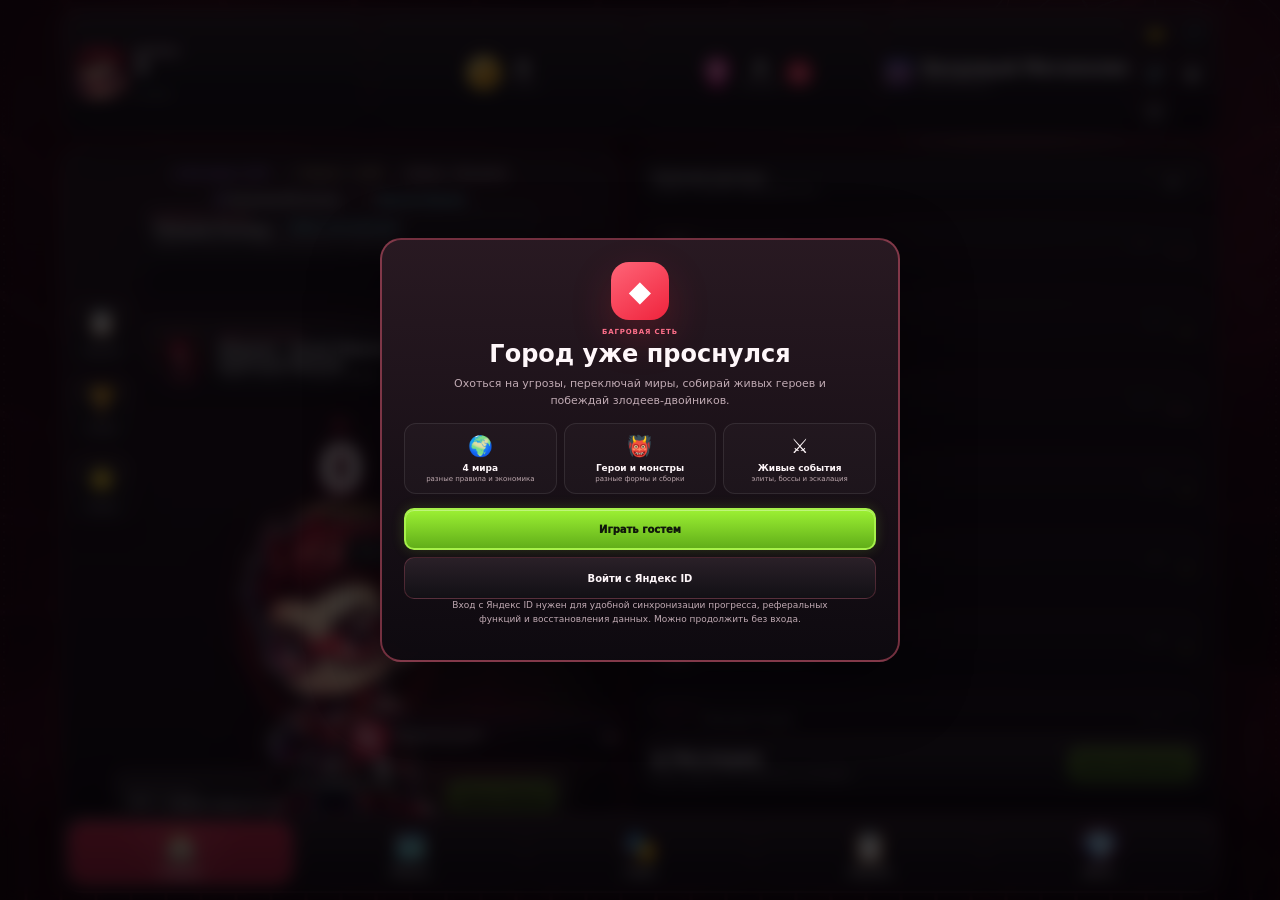
==== index.html @ d4fd35b9 "Release V20 living figures and balanced districts" ====
<!doctype html>
<html lang="ru" data-theme="red">
<head>
  <meta charset="utf-8">
  <meta name="viewport" content="width=device-width,initial-scale=1,maximum-scale=1,user-scalable=no,viewport-fit=cover">
  <meta name="theme-color" content="#160508">
  <title>Багровая Сеть: Живые Злодеи</title>
  <link rel="stylesheet" href="style.css">
  <link rel="stylesheet" href="premium_skin.css">
</head>
<body data-build="0.20.0">
  <div class="comic-bg" aria-hidden="true">
    <div class="moon"></div>
    <div class="speed-lines"></div>
    <div class="web-grid"></div>
    <div class="city city-back"></div>
    <div class="city city-front"></div>
    <div class="fog fog-a"></div>
    <div class="fog fog-b"></div>
    <div class="sky-drone drone-a"><span></span></div>
    <div class="sky-drone drone-b"><span></span></div>
    <div class="signal-beam beam-a"></div>
    <div class="signal-beam beam-b"></div>
    <div class="ambient-particles">
      <span class="particle p1"></span><span class="particle p2"></span><span class="particle p3"></span>
      <span class="particle p4"></span><span class="particle p5"></span><span class="particle p6"></span>
    </div>
    <div class="world-weather">
      <i class="weather-line wl1"></i><i class="weather-line wl2"></i><i class="weather-line wl3"></i>
      <i class="weather-line wl4"></i><i class="weather-line wl5"></i><i class="weather-line wl6"></i>
      <i class="weather-dot wd1"></i><i class="weather-dot wd2"></i><i class="weather-dot wd3"></i>
      <i class="weather-dot wd4"></i><i class="weather-dot wd5"></i>
    </div>
    <div class="world-horizon"></div>
  </div>

  <div id="releaseSplash" class="release-splash">
    <div class="release-splash-glow"></div>
    <img src="assets/chibi/arsen.webp" alt="" class="release-splash-hero">
    <div class="release-splash-logo">◆</div>
    <h1>БАГРОВАЯ СЕТЬ</h1>
    <p>WebGL Patrol</p>
    <div class="release-load-track"><div id="releaseLoadFill"></div></div>
    <small id="releaseLoadText">Подключаем городскую сеть…</small>
  </div>

  <div class="app">
    <header class="hud glass premium-hud">
      <div class="hud-profile">
        <div class="hud-avatar-frame"><img id="topHeroAvatar" src="assets/chibi/arsen.webp" alt="Герой"></div>
        <div class="hud-level-copy"><span>УРОВЕНЬ</span><b id="rankText">1</b><div class="rank-track"><div id="rankFill"></div></div><small id="xpText">0 / 100 XP</small></div>
      </div>
      <button class="hud-resource hud-coin" data-home-focus="true"><span class="hud-resource-icon">✦</span><div><b id="topThreats">0</b><small id="topPerSecond">+0/сек</small></div></button>
      <button id="vaultBtn" class="hud-resource hud-crystal" title="Хранилище Сети"><span class="hud-resource-icon">♦</span><div><b id="shardBalanceTop">0</b><small>Осколки</small></div><em>+</em></button>
      <button class="hud-world" data-bottom-target="map"><span id="topCityIcon">🌆</span><div><b id="topCityName">Неонград</b><small id="topDistrictName">Красные Крыши</small></div></button>
      <div class="hud-actions premium-hud-actions">
        <button id="inviteBtn" class="hud-btn" title="Пригласить друзей">🤝</button>
        <button id="musicBtn" class="hud-btn" title="Музыка">🎵</button>
        <button id="soundBtn" class="hud-btn" title="Звуки">🔊</button>
        <button id="themeBtn" class="hud-btn compact-setting" title="Тема">◐</button>
        <button id="infoBtn" class="hud-btn" title="Помощь">⚙</button>
      </div>
    </header>

    <button id="mobileThemeBtn" class="mobile-theme-fab" type="button" aria-label="Выбрать тему интерфейса">
      <span>◐</span><b>ТЕМА</b>
    </button>

    <main class="layout">
      <section class="play-card glass premium-play-card">
        <div class="side-actions side-left" aria-label="Быстрые разделы">
          <button class="side-action" data-bottom-target="daily"><span>📋</span><b>ЗАДАНИЯ</b><i id="sideDailyDot">!</i></button>
          <button class="side-action" data-bottom-target="achievements"><span>🏆</span><b>ТРОФЕИ</b></button>
          <button class="side-action" data-bottom-target="levels"><span>⭐</span><b>УРОВНИ</b></button>
        </div>
        <div class="side-actions side-right" aria-label="Награды">
          <button class="side-action" id="sideGiftBtn"><span>🎁</span><b>ПОДАРОК</b><i id="sideGiftDot" class="hidden">!</i></button>
          <button class="side-action" id="sideSpinBtn"><span>🎡</span><b>БУСТ</b></button>
          <button class="side-action" id="sideFreeBtn"><span>🧰</span><b>ТАЙНИК</b></button>
        </div>
        <div class="resource-row">
          <div class="resource-block">
            <span id="resourceLabel">Нейтрализовано угроз</span>
            <strong id="threats">0</strong>
          </div>
          <div class="resource-block right">
            <span id="passiveLabel">Дозор / сек</span>
            <strong id="perSecond">0</strong>
          </div>
        </div>

        <div class="status-row">
          <div id="boostBadge" class="status-pill green hidden">⚡ Адреналин <span id="boostTime"></span></div>
          <div id="prestigeBadge" class="status-pill purple">◆ Наследие x1.00</div>
          <div id="dangerBadge" class="status-pill danger">⚠ Угроза I · x1.00</div>
          <div id="feverBadge" class="status-pill red hidden">🔥 Город в сети x1.5</div>
          <div id="comboBadge" class="status-pill orange hidden">✦ Серия x1.00</div>
          <div id="heroBadge" class="status-pill hero-badge">◆ Арсен · Багровый</div>
          <div id="cityBadge" class="status-pill world-badge">🌆 Багровый Мегаполис</div>
          <div id="districtBadge" class="status-pill cyan">📍 Красные Крыши</div>
          <div id="trackBadge" class="status-pill cyan">♫ Ночной дозор</div>
        </div>

        <div class="rift-card glassy-card">
          <div class="rift-copy"><span>ИЗЮМИНКА СЕССИИ</span><b id="riftTitle">Тёмный Разлом</b><small id="riftHint">Заполняй шкалу кликами, угрозами и боссами — затем открывай сверхнаграду.</small></div>
          <div class="rift-controls">
            <div class="rift-meter"><div id="riftFill"></div></div>
            <button id="riftBtn" class="secondary-btn compact-btn">0%</button>
          </div>
        </div>

        <div class="boss-rush-card">
          <div id="bossRushVisual" class="boss-rush-visual" aria-hidden="true"><span>👹</span></div>
          <div><span>ОХОТА НА БОССА</span><b id="bossRushName">Босс района</b><small id="bossRushHint">Вызови злодея текущего района.</small></div>
          <button id="bossRushBtn" class="primary-btn compact-btn">БОСС</button>
        </div>

        <div class="premium-scoreline">
          <span class="score-web">✧</span><strong id="centerThreats">0</strong><small id="centerGain">+1 за выпуск</small>
        </div>
        <div class="hero-stage premium-hero-stage">
          <div class="comic-burst"></div>
          <div class="hero-spotlight"></div>
          <div class="hero-floor"></div>
          <div class="gl-stage-grid"></div>
          <div class="gl-stage-light gl-a"></div>
          <div class="gl-stage-light gl-b"></div>
          <div class="hero-ring ring-a"></div>
          <div class="hero-ring ring-b"></div>

          <button id="heroButton" class="hero-button" aria-label="Запустить энергетическую сеть">
            <div id="heroVisual" class="hero-visual"><svg class="hero-svg human-hero deluxe-hero" viewBox="0 0 360 360" role="img" aria-label="Оригинальный объёмный супергерой города выпускает энергетическую сеть">
              <defs>
                <radialGradient id="heroAura" cx="50%" cy="44%" r="58%">
                  <stop offset="0" stop-color="rgba(255,255,255,.28)"/>
                  <stop offset=".58" stop-color="rgba(255,255,255,.05)"/>
                  <stop offset="1" stop-color="rgba(255,255,255,0)"/>
                </radialGradient>
                <linearGradient id="skinGradV8" x1="0" x2="1" y1="0" y2="1">
                  <stop offset="0" stop-color="#f5c7a4"/>
                  <stop offset=".45" stop-color="#de9c74"/>
                  <stop offset="1" stop-color="#b66c52"/>
                </linearGradient>
                <linearGradient id="suitMainV8" x1="0" x2="1" y1="0" y2="1">
                  <stop offset="0" stop-color="#2f0710"/>
                  <stop offset=".28" stop-color="#7f1024"/>
                  <stop offset=".6" stop-color="#d61c3e"/>
                  <stop offset="1" stop-color="#500916"/>
                </linearGradient>
                <linearGradient id="suitShadowV8" x1="0" x2="0" y1="0" y2="1">
                  <stop offset="0" stop-color="#1d050b"/>
                  <stop offset="1" stop-color="#5c0b1b"/>
                </linearGradient>
                <linearGradient id="visorGlowV8" x1="0" x2="1">
                  <stop offset="0" stop-color="#f4fdff"/>
                  <stop offset="1" stop-color="#52dcff"/>
                </linearGradient>
                <linearGradient id="energyV8" x1="0" x2="1">
                  <stop offset="0" stop-color="#d7fbff"/>
                  <stop offset=".55" stop-color="#67eeff"/>
                  <stop offset="1" stop-color="#3eb2ff"/>
                </linearGradient>
              </defs>

              <ellipse cx="180" cy="182" rx="150" ry="150" fill="url(#heroAura)" class="hero-aura"/>
              <circle cx="180" cy="180" r="148" class="hero-halo"/>

              <g class="body-back">
                <path d="M101 291c11-74 31-117 79-134 57-20 100 15 113 134z" fill="url(#suitShadowV8)"/>
                <path d="M112 258c-18 7-33 18-49 32" class="cape-line"/>
                <path d="M244 251c24 8 38 18 58 32" class="cape-line"/>
              </g>

              <g class="human-body">
                <path d="M121 302c5-69 18-115 59-135 43-21 82-2 98 36 11 24 17 53 20 99z" fill="url(#suitMainV8)" class="hero-torso"/>
                <path d="M165 168h31v37h-31z" fill="url(#skinGradV8)" class="hero-neck"/>
                <path d="M136 203c-10 14-15 35-16 58" class="abd-line"/>
                <path d="M225 203c11 15 17 34 20 58" class="abd-line"/>
                <path d="M128 178c18 17 39 26 55 26 21 0 43-10 62-28" class="suit-collar"/>
                <path d="M182 204v96" class="suit-detail"/>
                <path d="M150 232c18 8 47 8 66 0" class="suit-detail"/>
                <path d="M146 265c15 5 58 6 72 0" class="suit-detail"/>
                <path d="M106 208c-33 20-53 51-66 86" class="hero-arm-left"/>
                <path d="M246 212c28 3 49 15 76-2" class="hero-arm-right"/>
                <path d="M107 211c10 12 12 23 13 44" class="arm-shadow"/>
                <path d="M235 220c11 5 20 8 35 8" class="arm-shadow"/>
              </g>

              <g class="human-head">
                <ellipse cx="180" cy="118" rx="53" ry="64" fill="url(#skinGradV8)" class="face-shape"/>
                <ellipse cx="126" cy="124" rx="7" ry="14" fill="#c87f5d"/>
                <ellipse cx="234" cy="124" rx="7" ry="14" fill="#c87f5d"/>
                <path d="M128 103c8-44 89-66 117-8-11-7-22-11-31-11-11 0-22 2-31 8-20 4-33 9-55 11z" class="hero-hair"/>
                <path d="M134 93c14-27 33-39 56-39 25 0 44 12 52 35-17-8-37-12-59-12-18 1-36 6-49 16z" class="hero-hair-highlight"/>
                <path d="M147 90c12-11 26-16 43-16 12 0 25 4 37 12" class="hair-strand"/>
                <path d="M138 128c8-7 19-7 28 0-8 10-20 10-28 0z" class="eye-white"/>
                <path d="M194 128c8-7 19-7 28 0-8 10-20 10-28 0z" class="eye-white"/>
                <circle cx="152" cy="129" r="5.2" class="eye-iris"/>
                <circle cx="208" cy="129" r="5.2" class="eye-iris"/>
                <circle cx="153" cy="128" r="1.6" class="eye-glint"/>
                <circle cx="209" cy="128" r="1.6" class="eye-glint"/>
                <g class="eye-group left-lid">
                  <rect x="137" y="123" width="31" height="10" rx="4" class="lid-shape"/>
                </g>
                <g class="eye-group right-lid">
                  <rect x="193" y="123" width="31" height="10" rx="4" class="lid-shape"/>
                </g>
                <path d="M138 113c10-6 20-7 30-2M193 111c11-5 20-4 30 2" class="hero-brows"/>
                <path d="M182 132c-4 13-4 19 4 23" class="hero-nose"/>
                <path d="M166 164c9 7 21 8 30 1" class="hero-mouth"/>
                <path d="M135 108c15-16 77-17 91 0l-5 17c-7-7-15-10-24-10-6 3-12 3-17 0-9 0-18 3-25 10z" class="tech-mask"/>
                <path d="M148 116c8-5 14-6 22-2M193 114c8-4 14-3 22 2" class="mask-light"/>
                <path d="M157 171c8 5 23 6 33 0" class="jaw-shadow"/>
              </g>

              <g class="shoulder-armor">
                <ellipse cx="132" cy="190" rx="23" ry="16" class="armor-pad"/>
                <ellipse cx="231" cy="191" rx="23" ry="16" class="armor-pad"/>
                <path d="M117 191c10-8 22-10 31-2" class="armor-line"/>
                <path d="M216 192c10-8 22-10 31-2" class="armor-line"/>
              </g>

              <g class="human-hand">
                <circle cx="314" cy="223" r="18" fill="url(#skinGradV8)" class="hand-base"/>
                <path d="M289 205h20c6 0 10 5 10 10v14c0 5-4 10-10 10h-20z" fill="url(#suitMainV8)" class="glove-base"/>
                <rect x="301" y="208" width="18" height="12" rx="5" fill="url(#energyV8)" class="emitter"/>
                <path d="M314 212c5 2 8 7 8 12" class="finger-line"/>
              </g>

              <path d="M316 224c18-11 30-27 39-46" class="energy-tail"/>
              <circle cx="327" cy="217" r="8" class="web-core"/>
              <path d="M332 214C353 191 364 167 375 141M333 218c21 4 33 9 42 17M330 223c16 20 24 37 31 55" class="web-shot"/>
              <path d="M344 199l17 11M352 184l16 8M345 238l20-3M341 252l17-13" class="web-shot web-branches"/>

              <ellipse cx="183" cy="323" rx="74" ry="17" class="hero-ground-shadow"/>
            </svg></div>
            <div id="enemyVisual" class="enemy-visual hidden" aria-hidden="true"></div>
            <div id="targetPulse" class="target-pulse hidden" aria-hidden="true"></div>
          </button>

          <div id="ultimatePanel" class="ultimate-panel">
            <button id="ultimateBtn" class="ultimate-btn" disabled>
              <span id="ultimateIcon">◆</span>
              <div class="ultimate-copy"><b id="ultimateName">Багровый рывок</b><small id="ultimateHint">Заряди суперприём</small></div>
              <div class="ultimate-meter"><div id="ultimateFill"></div></div>
              <em id="ultimatePercent">0%</em>
            </button>
          </div>

          <div id="heroSpeech" class="hero-speech">Сегодня город выглядит спокойно. Пока что.</div>
          <div class="click-power" id="clickPower">+1 за выпуск сети</div>
          <div class="hero-caption">Нажимай на героя: сеть захватывает угрозы по всему фантастическому мегаполису.</div>
        </div>

        <div id="cityEvent" class="city-event hidden premium-event-card">
          <div class="event-icon" id="eventIcon">⚠️</div>
          <div class="event-main">
            <div class="event-title-row">
              <div>
                <b id="eventName">Срочная угроза</b>
                <small id="eventDesc">Кликай по герою, чтобы остановить событие.</small>
              </div>
              <span id="eventTimer">20с</span>
            </div>
            <div class="event-health"><div id="eventHpFill"></div></div>
            <div class="event-meta"><span id="eventHpText">0 / 0</span><span id="eventReward">Награда: —</span></div>
          </div>
        </div>

        <div class="level-card">
          <div>
            <span>Боевой уровень</span>
            <b id="levelBonus">+0% к эффективности дозора</b>
          </div>
          <button id="levelUpBtn" class="level-up-btn" disabled>Повысить уровень</button>
        </div>

        <div class="mini-stats">
          <div><span>Выпусков сети</span><b id="totalClicks">0</b></div>
          <div><span>Всего угроз</span><b id="lifetimeThreats">0</b></div>
          <div><span>Улучшений</span><b id="totalPurchases">0</b></div>
          <div><span>Событий спасено</span><b id="eventWins">0</b></div>
          <div><span>Наследие</span><b id="prestigeCount">0</b></div>
        </div>

        <div class="action-grid">
          <button id="rewardBtn" class="action-card green-card">
            <span class="action-icon">▶</span>
            <span><b>Адреналин x2</b><small id="rewardHint">ускорить дозор на 2 минуты</small></span>
          </button>
          <button id="chestBtn" class="action-card amber-card">
            <span class="action-icon">🧰</span>
            <span><b id="chestTitle">Тайник дозора</b><small id="chestHint">открыть сейчас</small></span>
          </button>
          <button id="dailyBtn" class="action-card violet-card">
            <span class="action-icon">📅</span>
            <span><b>Награда дня</b><small id="dailyHint">забрать трофей</small></span>
          </button>
        </div>
      </section>

      <section class="panel glass">
        <nav class="tabs">
          <button class="tab active" data-tab="shop">🛠 Арсенал</button>
          <button class="tab" data-tab="daily">📜 Сегодня <span id="dailyDot" class="dot hidden"></span></button>
                    <button class="tab" data-tab="map">🗺 Районы</button>
          <button class="tab" data-tab="heroes">🧑 Герои</button>
          <button class="tab" data-tab="levels">⭐ Уровни</button>
          <button class="tab" data-tab="vault">💎 Хранилище</button>
          <button class="tab" data-tab="achievements">🏆 Трофеи <span id="achievementDot" class="dot hidden"></span></button>
        </nav>

        <div id="shopTab" class="tab-content active">
          <div class="panel-head">
            <div>
              <b id="shopWorldTitle">Развивай сеть мегаполиса</b>
              <small id="shopWorldSubtitle">Каждый новый уровень открывает более мощные технологии</small>
            </div>
            <button id="buyModeBtn" class="buy-mode">x1</button>
          </div>
          <div id="shopList" class="scroll-list"></div>
          <div class="prestige-box">
            <div>
              <b>◆ Наследие</b>
              <small id="prestigeDesc">Откроется позже</small>
            </div>
            <button id="prestigeBtn" disabled>Начать новый цикл</button>
          </div>
        </div>

        <div id="dailyTab" class="tab-content daily-tab">
          <div class="daily-header">
            <div>
              <b>Миссии дня</b>
              <small id="dailyDateText">Обновятся в полночь</small>
            </div>
            <span class="daily-refresh">↻ ежедневно</span>
          </div>
          <div id="dailyMissionList" class="scroll-list"></div>
        </div>




<div id="mapTab" class="tab-content map-tab">
          <div class="daily-header">
            <div>
              <b id="mapWorldTitle">Районы Багрового Мегаполиса</b>
              <small id="mapWorldSubtitle">Выбери мир здесь — отдельной вкладки городов больше нет</small>
            </div>
            <span class="daily-refresh" id="mapProgress">0 / 5</span>
          </div>
          <div id="worldSwitcher" class="world-switcher" aria-label="Выбор мира"></div>
          <div id="worldContractCompact" class="world-contract-compact">
            <div class="world-contract-copy"><span id="worldContractIcon">🌆</span><div><b id="worldContractTitle">Красная тревога</b><small id="worldContractDesc">События случаются чаще, а ручная паутина сильнее.</small></div></div>
            <div id="worldModifierChips" class="world-modifier-chips"></div>
          </div>
          <div id="districtList" class="scroll-list district-list"></div>
        </div>


        <div id="heroesTab" class="tab-content heroes-tab">
          <div class="daily-header">
            <div>
              <b>Герои и существа Сети</b>
              <small>Два человека и три полноценных существа. У каждого — собственная анатомия, движения и специализация.</small>
            </div>
            <span class="daily-refresh" id="heroCollectionStatus">1 / 5</span>
          </div>

          <div id="characterList" class="character-list"></div>
        </div>

<div id="levelsTab" class="tab-content levels-tab">
          <div class="daily-header">
            <div>
              <b>Путь защитника</b>
              <small>Каждый уровень усиливает дозор и сразу выдаёт награду</small>
            </div>
            <span class="daily-refresh" id="levelPathStatus">1 / 30</span>
          </div>

          <div class="tactics-panel">
            <div class="tactics-head">
              <div><b>Тактические модули</b><small>Каждые 5 уровней — 1 очко. Собери собственную боевую специализацию.</small></div>
              <span id="tacticPoints">0 очк.</span>
            </div>
            <div class="tactic-grid">
              <button class="tactic-card" data-tactic="striker">
                <span>🕸️</span><div><b>Штурмовик</b><small id="strikerInfo">ур. 0 · сила клика и крит</small></div><em>+</em>
              </button>
              <button class="tactic-card" data-tactic="network">
                <span>📡</span><div><b>Сеть</b><small id="networkInfo">ур. 0 · пассивный дозор</small></div><em>+</em>
              </button>
              <button class="tactic-card" data-tactic="hunter">
                <span>🎯</span><div><b>Охотник</b><small id="hunterInfo">ур. 0 · награды и боссы</small></div><em>+</em>
              </button>
            </div>
          </div>

          <div id="levelList" class="scroll-list level-list"></div>
        </div>


        <div id="vaultTab" class="tab-content vault-tab">
          <div class="vault-hero">
            <div class="vault-hero-copy">
              <span class="world-eyebrow">Хранилище Сети</span>
              <h3>Поддержи игру — собери редкие формы</h3>
              <p>Платные товары — косметика, коллекционные формы и Осколки Нексуса. Основное прохождение не требует покупок.</p>
            </div>
            <div class="vault-balance">
              <span>Осколки Нексуса</span>
              <b>💎 <span id="shardBalance">0</span></b>
            </div>
          </div>

          <div class="vault-status-row">
            <div id="iapStatus" class="vault-sdk-status">SDK покупок: локальный режим</div>
            <button id="restorePurchasesBtn" class="secondary-btn compact-btn">↻ Восстановить покупки</button>
          </div>

          <div class="vault-section-head">
            <div><b>Покупки Яндекс Игр</b><small>Цена и значок валюты загружаются автоматически из каталога Яндекс Игр.</small></div>
          </div>
          <div id="iapProductList" class="scroll-list vault-product-list"></div>

          <div class="vault-section-head shard-head">
            <div><b>Магазин за Осколки</b><small>Эти предметы покупаются за внутриигровую премиальную валюту.</small></div>
          </div>
          <div id="shardStoreList" class="shard-store-list"></div>

          <div class="vault-section-head shard-head">
            <div><b>Активная паутина</b><small>Выбирай любой уже открытый визуальный эффект.</small></div>
          </div>
          <div id="webFxPicker" class="web-fx-picker"></div>
        </div>

<div id="achievementsTab" class="tab-content">
          <div id="achievementList" class="scroll-list"></div>
        </div>
      </section>
    </main>
    <nav id="bottomDock" class="bottom-dock glass" aria-label="Основная навигация">
      <button class="dock-btn active" data-bottom-target="shop"><span>🏠</span><b>Главная</b></button>
      <button class="dock-btn" data-bottom-target="map"><span>🗺️</span><b>Районы</b></button>
      <button class="dock-btn" data-bottom-target="heroes"><span>🎭</span><b>Герои</b></button>
      <button class="dock-btn" data-bottom-target="daily"><span>📋</span><b>Задания</b></button>
      <button class="dock-btn donate" data-bottom-target="vault"><span>💎</span><b>Донат</b></button>
    </nav>
  </div>

  <div id="screenWebOverlay" class="screen-web-overlay" aria-hidden="true">
    <span class="web-line l1"></span>
    <span class="web-line l2"></span>
    <span class="web-line l3"></span>
    <span class="web-line l4"></span>
    <span class="web-line l5"></span>
    <span class="web-line l6"></span>
    <span class="web-line l7"></span>
    <span class="web-line l8"></span>
    <span class="web-corner c1"></span>
    <span class="web-corner c2"></span>
    <span class="web-corner c3"></span>
    <span class="web-corner c4"></span>
    <span class="web-ring"></span>
  </div>

  <div id="eventClearBanner" class="event-clear-banner hidden">
    <span id="eventClearIcon">✓</span>
    <div><b id="eventClearTitle">СЕКТОР ЗАЧИЩЕН</b><small id="eventClearReward">+0</small></div>
  </div>

  <div id="levelBurst" class="level-burst hidden">
    <span>УРОВЕНЬ</span><b id="levelBurstValue">2</b><small id="levelBurstReward">Новая награда</small>
  </div>

  <div id="toast" class="toast" role="status" aria-live="polite"></div>


  <div id="musicModal" class="modal hidden">
    <div class="modal-card glass music-modal-card">
      <button class="modal-close" data-close="musicModal">×</button>
      <div class="daily-hero">🎧</div>
      <h2>Музыка города</h2>
      <p>В авто-режиме музыка меняется сама. Во время тревог включается ускоренный ритм, а у боссов — отдельная боевая тема.</p>
      <div class="music-controls">
        <button id="musicToggleBtn" class="secondary-btn">Музыка включена</button>
        <button id="musicAutoBtn" class="secondary-btn">Режим: Авто</button>
      </div>
      <div id="musicTrackList" class="music-track-list"></div>
      <p class="fine-print">Музыка генерируется внутри игры через Web Audio и не использует сторонние композиции.</p>
    </div>
  </div>

<div id="themeModal" class="modal hidden">
    <div class="modal-card glass">
      <button class="modal-close" data-close="themeModal">×</button>
      <h2>Выбери тему</h2>
      <p>Тема меняет весь интерфейс, фон и визуальные акценты.</p>
      <div class="theme-grid">
        <button class="theme-choice red-choice" data-theme-choice="red"><span></span><b>Красная</b></button>
        <button class="theme-choice dark-choice" data-theme-choice="dark"><span></span><b>Тёмная</b></button>
        <button class="theme-choice light-choice" data-theme-choice="light"><span></span><b>Светлая</b></button>
        <button class="theme-choice neon-choice" data-theme-choice="neon"><span></span><b>Неоновая</b></button>
      </div>
    </div>
  </div>

  <div id="dailyModal" class="modal hidden">
    <div class="modal-card glass">
      <button class="modal-close" data-close="dailyModal">×</button>
      <div class="daily-hero">🎁</div>
      <h2>Ежедневный трофей</h2>
      <p id="dailyRewardText">Возвращайся каждый день. Серия повышает награду.</p>
      <div id="dailyRewardDays" class="daily-days"></div>
      <button id="claimDailyBtn" class="primary-btn">Забрать награду</button>
    </div>
  </div>

  <div id="inviteModal" class="modal hidden">
    <div class="modal-card glass">
      <button class="modal-close" data-close="inviteModal">×</button>
      <div class="daily-hero">🤝</div>
      <h2>Пригласить друзей</h2>
      <p>После публикации ссылка ведёт на эту же игру в Яндекс Играх. Для честных наград пригласившему нужен серверный учёт приглашений.</p>
      <div class="invite-code-box">
        <span>Твой код</span>
        <b id="inviteCode">ГОСТЬ</b>
      </div>
      <button id="shareInviteBtn" class="primary-btn">Поделиться ссылкой</button>
      <button id="authBtn" class="secondary-btn">Войти с Яндекс ID для рефералов</button>
      <p id="referralStatus" class="fine-print">Серверные реферальные награды пока не активированы.</p>
    </div>
  </div>


  <div id="welcomeModal" class="modal hidden">
    <div class="modal-card glass welcome-card">
      <div class="welcome-logo">◆</div>
      <span class="world-eyebrow">Багровая Сеть</span>
      <h2>Город уже проснулся</h2>
      <p>Охоться на угрозы, переключай миры, собирай живых героев и побеждай злодеев-двойников.</p>
      <div class="welcome-features">
        <div><span>🌍</span><b>4 мира</b><small>разные правила и экономика</small></div>
        <div><span>👹</span><b>Герои и монстры</b><small>разные формы и сборки</small></div>
        <div><span>⚔️</span><b>Живые события</b><small>элиты, боссы и эскалация</small></div>
      </div>
      <button id="welcomeGuestBtn" class="primary-btn">Играть гостем</button>
      <button id="welcomeAuthBtn" class="secondary-btn">Войти с Яндекс ID</button>
      <p class="fine-print">Вход с Яндекс ID нужен для удобной синхронизации прогресса, реферальных функций и восстановления данных. Можно продолжить без входа.</p>
    </div>
  </div>


  <div id="victoryModal" class="modal hidden">
    <div class="modal-card glass victory-card">
      <div class="victory-rays"></div>
      <span class="victory-eyebrow">БОСС ПОВЕРЖЕН</span>
      <div id="victoryBossVisual" class="victory-boss-visual"></div>
      <h2 id="victoryBossName">Клык остановлен</h2>
      <p id="victoryBossText">Район снова под контролем Сети.</p>
      <div class="victory-loot-grid">
        <div><span>✦</span><b id="victoryReward">+0</b><small>ресурс</small></div>
        <div><span>⭐</span><b id="victoryXp">+0 XP</b><small>опыт</small></div>
        <div id="victoryUnlockBox"><span>💎</span><b id="victoryUnlock">—</b><small>первое освобождение</small></div>
      </div>
      <button id="victoryContinueBtn" class="primary-btn victory-continue">Продолжить патруль</button>
    </div>
  </div>

<div id="infoModal" class="modal hidden">
    <div class="modal-card glass">
      <button class="modal-close" data-close="infoModal">×</button>
      <h2>Как играть</h2>
      <p>Ты управляешь оригинальным защитником Багровой Сети. Выпускай энергетические нити, нейтрализуй угрозы и строй автоматический дозор.</p>
      <p><b>Уровень:</b> клики, миссии и улучшения дают XP. Когда шкала заполнена, нажми «Повысить уровень». Каждый уровень усиливает эффективность на 5% и сразу выдаёт награду. На вкладке «Уровни» можно посмотреть весь путь и будущие призы.</p>
      <p><b>Живые события города:</b> через случайные промежутки появляется срочная угроза. После серии побед повышается уровень опасности: враги становятся сильнее, но и награды заметно растут. Иногда появляется элитная угроза.</p>
      <p><b>Тактические модули:</b> каждые 5 уровней ты получаешь очко специализации. «Штурмовик» усиливает клики и критические попадания, «Сеть» усиливает пассивный дозор, «Охотник» повышает награды за события и эффективность против боссов.</p>
      <p><b>Миры:</b> переключатель находится сверху раздела «Районы» и перестраивает фон, погоду, музыку, угрозы, магазин и экономические модификаторы. Багровый Мегаполис любит активные клики; Неоновая Гавань — пассивную сеть; Полярный Ковчег — выживание и XP; Астра-Сити — поздние боссы и редкие награды.</p>
      <p><b>Герои и существа:</b> Арсен и Ника — люди. Рэй — биоэлектрический хищник, Мира — крылатая ночная тварь, Кай — кристаллический космический зверь. Это разные модели, а не перекрашенные лица.</p>
      <p><b>Районы и боссы:</b> у каждого из восьми районов есть собственный живой анимированный босс. Во время тревоги злодей полностью занимает боевую сцену вместо героя.</p>
      <p><b>Паутина:</b> каждый клик звучит как выпуск паутины. Визуальная сеть появляется в разных местах экрана, под случайными углами и с разной плотностью.</p>
      <p><b>Суперприём:</b> клики и критические попадания заряжают уникальную способность текущего героя. В бою она наносит мощный урон, а вне боя создаёт ресурсный импульс.</p>
      <p><b>Первый патруль:</b> новый игрок проходит короткое обучение: паутина → первое улучшение → тайник → районы и боссы. Обучение можно пропустить.</p>
      <p><b>Миссии дня:</b> каждый календарный день формируется новый набор задач и наград.</p>
      <p><b>Хранилище Сети:</b> покупки идут только через Яндекс Игры. Там можно получить Осколки Нексуса, коллекционного монстра, эффекты паутины и музыкальный набор. Покупки не обязательны для прохождения.</p>
      <p><b>Наследие:</b> поздняя механика перезапуска, которая оставляет постоянный множитель.</p>
      <p>Визуальный мир полностью оригинальный: без персонажей, логотипов и материалов чужих супергеройских франшиз.</p>
      <button id="resetBtn" class="danger-btn">Сбросить весь прогресс</button>
    </div>
  </div>


  <div id="tutorialOverlay" class="tutorial-overlay hidden">
    <div id="tutorialDim" class="tutorial-dim"></div>
    <div class="tutorial-coach">
      <img src="assets/chibi/arsen.webp" alt="Арсен">
      <div class="tutorial-copy">
        <span id="tutorialEyebrow">ПЕРВЫЙ ПАТРУЛЬ · 1/5</span>
        <b id="tutorialTitle">Проверь паутину</b>
        <p id="tutorialText">Нажми на героя 5 раз. Каждое нажатие запускает сеть и приносит ресурс.</p>
        <div class="tutorial-progress"><div id="tutorialProgressFill"></div></div>
        <small id="tutorialProgressText">0 / 5</small>
      </div>
      <button id="tutorialSkipBtn" class="tutorial-skip">Пропустить</button>
    </div>
  </div>


  <aside id="rcDiagnostics" class="rc-diagnostics hidden" aria-label="Release Candidate diagnostics">
    <div class="rc-diag-head"><b>BUILD 0.20.0</b><button id="rcDiagClose" type="button">×</button></div>
    <div class="rc-diag-grid">
      <span>SDK</span><b id="diagSdk">waiting</b>
      <span>Game Ready</span><b id="diagReady">no</b>
      <span>I18N</span><b id="diagLang">—</b>
      <span>Player</span><b id="diagPlayer">guest</b>
      <span>Cloud</span><b id="diagCloud">local</b>
      <span>Payments</span><b id="diagPayments">waiting</b>
      <span>Gameplay</span><b id="diagGameplay">stopped</b>
      <span>Focus</span><b id="diagFocus">active</b>
    </div>
    <small>?rc-debug=1 · для проверки черновика</small>
  </aside>

  <script src="game.js"></script>
</body>
</html>
---- style.css ----
*{box-sizing:border-box;-webkit-tap-highlight-color:transparent}
:root{
  font-family:Inter,system-ui,-apple-system,BlinkMacSystemFont,"Segoe UI",sans-serif;
  --bg0:#08070b;--bg1:#160508;--bg2:#2a0710;
  --panel:rgba(19,8,13,.88);--panel2:rgba(33,9,17,.75);
  --line:rgba(255,255,255,.09);--text:#fff6f7;--muted:#bca7ad;
  --accent:#ef233c;--accent2:#ff5268;--accentSoft:rgba(239,35,60,.14);
  --cyan:#71e8ff;--gold:#ffb632;--violet:#b17cff;--green:#6ee7a2;
  --heroA:#25070d;--heroB:#d31535;--heroC:#7b0b21;
  --city:#13060b;--city2:#260710;--window:#ff3f59;
}
html[data-theme="dark"]{
  --bg0:#05070b;--bg1:#0a0f18;--bg2:#111827;--panel:rgba(8,13,23,.9);--panel2:rgba(16,24,38,.8);
  --text:#f4f7fb;--muted:#8f9caf;--accent:#64748b;--accent2:#a7b1c1;--accentSoft:rgba(148,163,184,.12);
  --heroA:#080d16;--heroB:#344055;--heroC:#111827;--city:#05080e;--city2:#0b1019;--window:#94a3b8;
}
html[data-theme="light"]{
  --bg0:#f4f5f8;--bg1:#fff3f4;--bg2:#e9edf4;--panel:rgba(255,255,255,.88);--panel2:rgba(246,248,252,.82);
  --line:rgba(20,25,35,.12);--text:#1a1b21;--muted:#667085;--accent:#d71936;--accent2:#ef4760;--accentSoft:rgba(215,25,54,.1);
  --cyan:#087ea4;--gold:#b66a00;--violet:#7146bd;--green:#14804a;--heroA:#560c18;--heroB:#e51e3e;--heroC:#8f1429;
  --city:#cbd1dd;--city2:#aab3c4;--window:#d71936;
}
html[data-theme="neon"]{
  --bg0:#05030c;--bg1:#10051e;--bg2:#061b26;--panel:rgba(10,5,24,.88);--panel2:rgba(7,23,34,.78);
  --text:#f9f4ff;--muted:#aa9fbd;--accent:#ff2bd6;--accent2:#7c4dff;--accentSoft:rgba(255,43,214,.13);
  --cyan:#33f5ff;--gold:#ffe66d;--violet:#c07cff;--green:#60ffa5;--heroA:#18042c;--heroB:#ff2bd6;--heroC:#4c1d95;
  --city:#090312;--city2:#0b1620;--window:#33f5ff;
}

html,body{width:100%;height:100%;margin:0;overflow:hidden;overscroll-behavior:none}
body{background:linear-gradient(145deg,var(--bg0),var(--bg1) 52%,var(--bg2));color:var(--text);user-select:none;-webkit-user-select:none;touch-action:manipulation}
button{font:inherit}
button:focus-visible{outline:3px solid color-mix(in srgb,var(--accent) 55%,transparent);outline-offset:2px}

.comic-bg{position:fixed;inset:0;overflow:hidden;pointer-events:none;background:
  radial-gradient(circle at 16% 8%,color-mix(in srgb,var(--accent) 18%,transparent),transparent 24%),
  radial-gradient(circle at 82% 15%,color-mix(in srgb,var(--violet) 14%,transparent),transparent 26%),
  linear-gradient(160deg,var(--bg0),var(--bg1) 50%,var(--bg2))}
.comic-bg::after{content:"";position:absolute;inset:0;opacity:.18;background-image:radial-gradient(circle,currentColor 1px,transparent 1.2px);background-size:8px 8px;mask-image:linear-gradient(to bottom,transparent,black 25%,black 70%,transparent)}
.moon{position:absolute;width:34vmin;height:34vmin;min-width:190px;min-height:190px;right:7%;top:9%;border-radius:50%;background:radial-gradient(circle at 40% 35%,rgba(255,255,255,.22),rgba(255,255,255,.04) 55%,transparent 57%);box-shadow:0 0 80px color-mix(in srgb,var(--accent) 16%,transparent)}
.speed-lines{position:absolute;inset:-20%;opacity:.18;background:repeating-conic-gradient(from 225deg at 40% 60%,transparent 0 4deg,color-mix(in srgb,var(--accent2) 45%,transparent) 4.2deg 4.7deg,transparent 5deg 12deg);animation:slowRotate 45s linear infinite}
.web-grid{position:absolute;right:-7%;top:-10%;width:48vmin;height:48vmin;border-radius:50%;opacity:.22;background:
  repeating-radial-gradient(circle,transparent 0 31px,color-mix(in srgb,var(--cyan) 35%,transparent) 32px 33px),
  repeating-conic-gradient(from 0deg,color-mix(in srgb,var(--cyan) 30%,transparent) 0 1deg,transparent 1deg 30deg);
  animation:webFloat 10s ease-in-out infinite}
.city{position:absolute;left:-5%;right:-5%;bottom:0}
.city-back{height:42%;opacity:.68;background:
  linear-gradient(to top,var(--city2),transparent 65%),
  repeating-linear-gradient(90deg,transparent 0 4%,var(--city2) 4.1% 9%,transparent 9.1% 13%,var(--city2) 13.1% 18%,transparent 18.1% 23%);
  clip-path:polygon(0 44%,5% 44%,5% 25%,9% 25%,9% 52%,14% 52%,14% 17%,18% 17%,18% 42%,22% 42%,22% 28%,27% 28%,27% 56%,33% 56%,33% 11%,38% 11%,38% 39%,44% 39%,44% 23%,49% 23%,49% 51%,55% 51%,55% 19%,61% 19%,61% 43%,67% 43%,67% 31%,73% 31%,73% 54%,80% 54%,80% 14%,85% 14%,85% 45%,91% 45%,91% 27%,96% 27%,96% 48%,100% 48%,100% 100%,0 100%)}
.city-front{height:28%;background:var(--city);clip-path:polygon(0 38%,7% 38%,7% 8%,15% 8%,15% 52%,23% 52%,23% 23%,31% 23%,31% 58%,40% 58%,40% 2%,48% 2%,48% 48%,57% 48%,57% 18%,66% 18%,66% 60%,76% 60%,76% 29%,85% 29%,85% 46%,93% 46%,93% 13%,100% 13%,100% 100%,0 100%)}
.city-front::after{content:"";position:absolute;inset:28% 0 0;opacity:.35;background:repeating-linear-gradient(90deg,transparent 0 18px,var(--window) 19px 21px,transparent 22px 35px)}
.fog{position:absolute;width:60%;height:120px;bottom:12%;filter:blur(35px);opacity:.12;background:var(--accent);border-radius:50%;animation:fog 12s ease-in-out infinite}
.fog-a{left:-10%}.fog-b{right:-20%;animation-delay:-6s}

.glass{border:1px solid var(--line);background:linear-gradient(180deg,var(--panel2),var(--panel));backdrop-filter:blur(16px);box-shadow:0 20px 70px rgba(0,0,0,.28)}
.app{position:relative;z-index:2;height:100dvh;width:min(1260px,100%);margin:0 auto;padding:max(10px,env(safe-area-inset-top)) 14px max(10px,env(safe-area-inset-bottom));display:grid;grid-template-rows:auto 1fr;gap:10px}
.hud{min-height:62px;border-radius:20px;padding:8px 10px 8px 12px;display:flex;align-items:center;justify-content:space-between;gap:12px}
.brand{display:flex;align-items:center;gap:10px;min-width:0}
.brand-icon{width:42px;height:42px;border-radius:14px;display:grid;place-items:center;color:white;font-size:20px;font-weight:950;background:linear-gradient(145deg,var(--accent2),var(--accent));box-shadow:0 8px 24px color-mix(in srgb,var(--accent) 22%,transparent)}
.brand-copy{min-width:0}.brand-copy>strong{display:block;font-size:15px;white-space:nowrap}
.rank-row{margin-top:4px;display:flex;align-items:center;gap:7px;color:var(--muted);font-size:9px}
.rank-track{width:105px;height:5px;border-radius:999px;background:color-mix(in srgb,var(--text) 9%,transparent);overflow:hidden}
.rank-track>div{height:100%;width:0;background:linear-gradient(90deg,var(--accent),var(--accent2));transition:width .2s}
.hud-actions{display:flex;gap:6px}.hud-btn{min-width:39px;height:39px;border:1px solid var(--line);border-radius:12px;padding:0 8px;color:var(--text);background:color-mix(in srgb,var(--text) 5%,transparent);cursor:pointer;font-weight:850}

.layout{min-height:0;display:grid;grid-template-columns:minmax(0,.94fr) minmax(430px,1.06fr);gap:10px}
.play-card,.panel{min-height:0;border-radius:24px;overflow:hidden}
.play-card{padding:15px;display:grid;grid-template-rows:auto auto 1fr auto auto auto;gap:7px}
.resource-row{display:flex;justify-content:space-between;gap:14px}
.resource-block span{display:block;color:var(--muted);font-size:11px}
.resource-block strong{display:block;margin-top:2px;color:var(--accent2);font-size:clamp(29px,4vw,43px);line-height:1;max-width:310px;overflow:hidden;text-overflow:ellipsis}
.resource-block.right{text-align:right}.resource-block.right strong{color:var(--text);font-size:clamp(22px,3.4vw,33px)}
.status-row{min-height:25px;display:flex;justify-content:center;gap:5px;flex-wrap:wrap}
.status-pill{padding:5px 8px;border-radius:999px;font-size:9px;font-weight:900;border:1px solid var(--line);background:color-mix(in srgb,var(--text) 4%,transparent)}
.status-pill.green{color:var(--green)}.status-pill.purple{color:var(--violet)}.status-pill.orange{color:var(--gold)}.status-pill.cyan{color:var(--cyan)}

.hero-stage{position:relative;min-height:185px;display:grid;place-content:center;justify-items:center;gap:7px}
.comic-burst{position:absolute;width:min(340px,70vw);height:min(340px,70vw);border-radius:50%;opacity:.28;background:repeating-conic-gradient(from 0deg,transparent 0 9deg,color-mix(in srgb,var(--accent) 35%,transparent) 9.5deg 10deg,transparent 10.5deg 20deg);animation:slowRotate 30s linear infinite}
.hero-button{position:relative;width:clamp(165px,25vw,225px);height:clamp(165px,25vw,225px);border:0;border-radius:50%;cursor:pointer;padding:0;background:radial-gradient(circle at 50% 45%,color-mix(in srgb,var(--accent2) 18%,transparent),transparent 58%),color-mix(in srgb,var(--panel) 92%,black);box-shadow:0 24px 65px color-mix(in srgb,var(--accent) 20%,transparent),inset 0 0 0 2px color-mix(in srgb,var(--accent2) 40%,transparent),inset 0 0 0 12px color-mix(in srgb,var(--text) 4%,transparent);transition:transform .07s}
.hero-button:active,.hero-button.pressed{transform:scale(.94) rotate(-1deg)}
.hero-svg{width:100%;height:100%;overflow:visible}.hero-halo{fill:color-mix(in srgb,var(--accent) 8%,transparent);stroke:color-mix(in srgb,var(--accent2) 28%,transparent);stroke-width:2;stroke-dasharray:5 8}
.hero-arm-left,.hero-arm-right{fill:none;stroke:var(--heroB);stroke-width:26;stroke-linecap:round}
.web-core{fill:var(--cyan);filter:drop-shadow(0 0 6px var(--cyan))}
.web-shot,.suit-detail{fill:none;stroke:var(--cyan);stroke-width:4;stroke-linecap:round;opacity:.9}.web-branches{stroke-width:2}
.hero-button.shooting .hero-arm-right{animation:armShoot .22s ease-out}
.hero-button.shooting .web-shot{stroke-dasharray:160;stroke-dashoffset:160;animation:webShoot .35s ease-out forwards}
.hero-button.shooting .web-core{animation:webFlash .35s ease-out}
.click-power{color:var(--text);font-size:12px;font-weight:850}.hero-caption{color:var(--muted);font-size:9px;text-align:center;max-width:320px}

.level-card{display:flex;align-items:center;justify-content:space-between;gap:10px;padding:9px 11px;border:1px solid color-mix(in srgb,var(--accent) 22%,transparent);border-radius:14px;background:var(--accentSoft)}
.level-card span,.level-card b{display:block}.level-card span{color:var(--muted);font-size:9px}.level-card b{margin-top:2px;font-size:11px}
.level-up-btn{min-height:36px;border:0;border-radius:11px;padding:0 12px;color:white;background:linear-gradient(135deg,var(--accent),var(--accent2));cursor:pointer;font-size:10px;font-weight:900}
.level-up-btn:disabled{opacity:.38;cursor:not-allowed}

.mini-stats{display:grid;grid-template-columns:repeat(4,1fr);gap:6px}.mini-stats>div{min-width:0;padding:7px;border:1px solid color-mix(in srgb,var(--text) 4%,transparent);border-radius:12px;background:color-mix(in srgb,var(--text) 3%,transparent);text-align:center}
.mini-stats span,.mini-stats b{display:block}.mini-stats span{color:var(--muted);font-size:8px}.mini-stats b{margin-top:3px;overflow:hidden;text-overflow:ellipsis;font-size:11px}
.action-grid{display:grid;grid-template-columns:repeat(3,1fr);gap:6px}.action-card{min-height:47px;border:1px solid var(--line);border-radius:14px;display:flex;align-items:center;justify-content:center;gap:7px;color:var(--text);cursor:pointer;background:color-mix(in srgb,var(--text) 4%,transparent)}
.action-card:disabled{opacity:.4;cursor:not-allowed}.green-card{border-color:color-mix(in srgb,var(--green) 22%,transparent)}.amber-card{border-color:color-mix(in srgb,var(--gold) 22%,transparent)}.violet-card{border-color:color-mix(in srgb,var(--violet) 22%,transparent)}
.action-icon{font-size:17px}.action-card b,.action-card small{display:block;text-align:left}.action-card b{font-size:10px}.action-card small{margin-top:2px;color:var(--muted);font-size:8px}

.panel{display:grid;grid-template-rows:auto 1fr}.tabs{padding:8px;display:grid;grid-template-columns:repeat(3,1fr);gap:6px;border-bottom:1px solid var(--line)}
.tab{position:relative;min-height:40px;border:0;border-radius:12px;color:var(--muted);background:transparent;cursor:pointer;font-weight:850;font-size:11px}.tab.active{color:var(--text);background:color-mix(in srgb,var(--text) 7%,transparent)}
.dot{position:absolute;top:7px;right:8%;width:7px;height:7px;border-radius:50%;background:var(--accent2);box-shadow:0 0 10px var(--accent2)}
.tab-content{display:none;min-height:0;padding:9px}.tab-content.active{display:grid;grid-template-rows:auto 1fr auto;gap:8px}
.daily-tab.active,#achievementsTab.active{grid-template-rows:auto 1fr}
.panel-head,.daily-header{display:flex;align-items:center;justify-content:space-between;gap:10px;padding:2px}
.panel-head b,.panel-head small,.daily-header b,.daily-header small{display:block}.panel-head b,.daily-header b{font-size:11px}.panel-head small,.daily-header small{margin-top:2px;color:var(--muted);font-size:8px}
.buy-mode,.daily-refresh{min-width:46px;min-height:30px;border:1px solid color-mix(in srgb,var(--accent) 25%,transparent);border-radius:9px;color:var(--accent2);background:var(--accentSoft);font-weight:900;font-size:9px}
.buy-mode{cursor:pointer}.daily-refresh{display:grid;place-items:center;padding:0 8px}
.scroll-list{min-height:0;overflow-y:auto;overscroll-behavior:contain;scrollbar-width:thin;padding-right:2px}
.shop-item,.mission-item,.achievement-item{width:100%;margin-bottom:7px;padding:10px;border:1px solid var(--line);border-radius:14px;background:color-mix(in srgb,var(--text) 3.5%,transparent)}
.shop-item{min-height:64px;display:grid;grid-template-columns:41px minmax(0,1fr) auto;align-items:center;gap:9px;color:var(--text);text-align:left;cursor:pointer}
.shop-item:disabled{opacity:.42;cursor:not-allowed}.item-icon{width:41px;height:41px;display:grid;place-items:center;border-radius:11px;background:linear-gradient(145deg,var(--accentSoft),color-mix(in srgb,var(--violet) 8%,transparent));font-size:20px}
.item-main{min-width:0}.item-title-row{display:flex;align-items:center;justify-content:space-between;gap:8px}.item-main b{font-size:11px}.item-main small{display:block;margin-top:4px;color:var(--muted);font-size:9px}
.level-pill{flex:0 0 auto;border-radius:999px;padding:2px 6px;color:var(--muted);background:color-mix(in srgb,var(--text) 6%,transparent);font-size:7px}.item-price{color:var(--accent2);font-size:10px;font-weight:900;white-space:nowrap}.locked-item{opacity:.5}
.prestige-box{min-height:60px;padding:9px 10px;border:1px solid color-mix(in srgb,var(--violet) 18%,transparent);border-radius:14px;display:flex;align-items:center;justify-content:space-between;gap:10px;background:color-mix(in srgb,var(--violet) 7%,transparent)}
.prestige-box b,.prestige-box small{display:block}.prestige-box small{margin-top:3px;color:var(--muted);font-size:8px}.prestige-box button,.claim-btn,.primary-btn,.secondary-btn{min-height:35px;border:0;border-radius:10px;padding:0 11px;color:white;background:linear-gradient(135deg,var(--accent),var(--accent2));cursor:pointer;font-weight:850;font-size:9px}
.prestige-box button:disabled,.claim-btn:disabled,.primary-btn:disabled{opacity:.4;cursor:not-allowed}
.mission-item,.achievement-item{display:grid;grid-template-columns:minmax(0,1fr) auto;gap:10px;align-items:center}.mission-item h3,.achievement-item h3{margin:0;font-size:11px}.mission-item p,.achievement-item p{margin:4px 0 0;color:var(--muted);font-size:9px}
.progress-line{height:5px;margin-top:7px;overflow:hidden;border-radius:999px;background:color-mix(in srgb,var(--text) 7%,transparent)}.progress-line>div{height:100%;background:linear-gradient(90deg,var(--accent),var(--accent2))}
.reward-label{color:var(--accent2)!important;font-weight:800}.claimed{opacity:.55}.claim-btn.ready{background:linear-gradient(135deg,var(--accent),var(--violet))}

.toast{position:fixed;left:50%;bottom:max(22px,env(safe-area-inset-bottom));z-index:80;transform:translate(-50%,25px);max-width:min(88vw,470px);padding:10px 14px;border:1px solid var(--line);border-radius:13px;background:var(--panel);box-shadow:0 10px 35px rgba(0,0,0,.3);opacity:0;pointer-events:none;transition:.2s;text-align:center;font-size:10px;font-weight:850}.toast.show{opacity:1;transform:translate(-50%,0)}
.float-gain{position:fixed;z-index:70;pointer-events:none;color:var(--accent2);font-size:19px;font-weight:950;text-shadow:0 2px 12px rgba(0,0,0,.35);animation:floatUp .72s ease-out forwards}

.modal{position:fixed;inset:0;z-index:90;display:grid;place-items:center;padding:18px;background:rgba(2,3,7,.76);backdrop-filter:blur(8px)}.modal-card{position:relative;width:min(480px,100%);max-height:84vh;overflow-y:auto;padding:22px;border-radius:21px}
.modal-card h2{margin:0 0 10px}.modal-card p{color:var(--muted);line-height:1.5;font-size:11px}.modal-close{position:absolute;top:10px;right:10px;width:35px;height:35px;border:0;border-radius:10px;color:var(--text);background:color-mix(in srgb,var(--text) 6%,transparent);cursor:pointer;font-size:22px}
.theme-grid{display:grid;grid-template-columns:1fr 1fr;gap:8px;margin-top:14px}.theme-choice{min-height:82px;border:1px solid var(--line);border-radius:14px;background:color-mix(in srgb,var(--text) 3%,transparent);color:var(--text);cursor:pointer}.theme-choice span{display:block;width:56px;height:26px;margin:0 auto 7px;border-radius:999px}
.red-choice span{background:linear-gradient(90deg,#160508,#ef233c)}.dark-choice span{background:linear-gradient(90deg,#05070b,#64748b)}.light-choice span{background:linear-gradient(90deg,#f7f7fa,#d71936)}.neon-choice span{background:linear-gradient(90deg,#10051e,#ff2bd6,#33f5ff)}
.daily-hero{text-align:center;font-size:48px}.daily-days{display:grid;grid-template-columns:repeat(7,1fr);gap:4px;margin:13px 0}.daily-day{padding:7px 2px;border:1px solid var(--line);border-radius:9px;background:color-mix(in srgb,var(--text) 3%,transparent);text-align:center}.daily-day b,.daily-day small{display:block}.daily-day b{font-size:8px}.daily-day small{margin-top:3px;color:var(--accent2);font-size:7px}.daily-day.active{border-color:color-mix(in srgb,var(--accent) 45%,transparent);background:var(--accentSoft)}
.primary-btn,.secondary-btn{width:100%;min-height:42px;font-size:10px}.secondary-btn{margin-top:7px;background:color-mix(in srgb,var(--text) 8%,transparent);color:var(--text);border:1px solid var(--line)}
.invite-code-box{margin:12px 0;padding:12px;border:1px solid var(--line);border-radius:12px;background:color-mix(in srgb,var(--text) 4%,transparent);text-align:center}.invite-code-box span,.invite-code-box b{display:block}.invite-code-box span{color:var(--muted);font-size:8px}.invite-code-box b{margin-top:4px;font-size:20px;letter-spacing:.12em}.fine-print{font-size:9px!important}
.danger-btn{width:100%;min-height:41px;margin-top:10px;border:1px solid rgba(248,113,113,.2);border-radius:11px;color:#fecaca;background:rgba(185,28,28,.16);cursor:pointer;font-weight:800}
.hidden{display:none!important}

@keyframes slowRotate{to{transform:rotate(360deg)}}@keyframes webFloat{0%,100%{transform:translateY(0) rotate(0)}50%{transform:translateY(20px) rotate(8deg)}}@keyframes fog{0%,100%{transform:translateX(0)}50%{transform:translateX(18%)}}@keyframes armShoot{0%{transform:rotate(0);transform-origin:205px 165px}50%{transform:rotate(-12deg);transform-origin:205px 165px}100%{transform:rotate(0);transform-origin:205px 165px}}@keyframes webShoot{to{stroke-dashoffset:0}}@keyframes webFlash{0%{transform:scale(.6);transform-origin:275px 200px}50%{transform:scale(1.7);transform-origin:275px 200px}100%{transform:scale(1);transform-origin:275px 200px}}@keyframes floatUp{0%{transform:translate(-50%,-8px) scale(.9);opacity:1}100%{transform:translate(-50%,-90px) scale(1.1);opacity:0}}

@media(max-width:800px){
  .app{padding:max(6px,env(safe-area-inset-top)) 6px max(6px,env(safe-area-inset-bottom));gap:6px}
  .hud{min-height:48px;border-radius:14px;padding:5px 6px}.brand-icon{width:33px;height:33px;border-radius:10px}.brand-copy>strong{font-size:11px}.rank-track{width:65px}.rank-row{font-size:7px}.hud-btn{min-width:32px;height:32px;padding:0 5px}
  .layout{grid-template-columns:1fr;grid-template-rows:minmax(310px,.98fr) minmax(270px,1.02fr);gap:6px}.play-card,.panel{border-radius:15px}.play-card{padding:9px;gap:4px}
  .resource-block strong{font-size:clamp(24px,8vw,33px)}.resource-block.right strong{font-size:clamp(19px,6.2vw,27px)}
  .hero-stage{min-height:125px}.hero-button{width:clamp(116px,29vw,148px);height:clamp(116px,29vw,148px)}.comic-burst{width:190px;height:190px}.hero-caption{display:none}
  .level-card{padding:6px 8px}.level-up-btn{min-height:32px;padding:0 9px}.mini-stats>div{padding:5px 3px}.action-card{min-height:39px}.action-card b{font-size:8px}.action-card small{display:none}
  .tabs{padding:5px}.tab{min-height:32px;font-size:9px}.tab-content{padding:6px}.shop-item,.mission-item,.achievement-item{margin-bottom:5px;padding:8px}.shop-item{min-height:56px;grid-template-columns:36px minmax(0,1fr) auto}.item-icon{width:36px;height:36px;font-size:17px}
  .prestige-box{min-height:50px;padding:7px}.city-back{height:34%}.city-front{height:23%}
}
@media(max-height:670px) and (min-width:801px){
  .app{padding-top:6px;padding-bottom:6px}.hud{min-height:48px}.play-card{padding:9px}.hero-stage{min-height:145px}.hero-button{width:145px;height:145px}.mini-stats>div{padding:5px}.action-card{min-height:39px}
}


/* ===== V6: more life, human hero, levels, city incidents ===== */
.status-pill.red{color:#ff8797;background:color-mix(in srgb,var(--accent) 9%,transparent);border-color:color-mix(in srgb,var(--accent) 24%,transparent)}
.tabs{grid-template-columns:repeat(4,1fr)}
.mini-stats{grid-template-columns:repeat(5,1fr)}

.human-hero{animation:heroBreath 3.2s ease-in-out infinite;transform-origin:160px 230px}
.human-body{animation:bodyBreath 3.2s ease-in-out infinite;transform-origin:160px 210px}
.human-head{animation:headAlive 7.5s ease-in-out infinite;transform-origin:160px 125px}
.hero-hair{fill:#1a1014}
.hero-hair-highlight{fill:#3a2025;opacity:.65}
.eye-white{fill:#f8fafc;stroke:#5a242d;stroke-width:1}
.eye-iris{fill:#203248}
.eye-glint{fill:white}
.eye-group{animation:blink 5.2s infinite;transform-box:fill-box;transform-origin:center}
.eye-right{animation-delay:.05s}
.hero-brows,.hero-nose,.hero-mouth{fill:none;stroke:#7a4538;stroke-width:3;stroke-linecap:round}
.tech-mask{fill:color-mix(in srgb,var(--accent) 68%,transparent);opacity:.9}
.mask-light{fill:none;stroke:var(--cyan);stroke-width:2;stroke-linecap:round;opacity:.9}
.suit-collar{fill:none;stroke:color-mix(in srgb,var(--text) 18%,transparent);stroke-width:5}
.emitter{filter:drop-shadow(0 0 7px var(--cyan))}
.hero-button:hover .human-head{animation-duration:2.4s}
.hero-button.shooting .human-head{transform:rotate(-3deg) translateY(-2px)}
.hero-button.shooting .hero-arm-right{animation:humanArmShoot .32s ease-out}
.hero-button.shooting .human-hand{animation:handKick .32s ease-out;transform-origin:286px 211px}

.hero-speech{position:absolute;right:2%;top:12%;max-width:150px;padding:7px 10px;border:1px solid var(--line);border-radius:12px 12px 4px 12px;background:color-mix(in srgb,var(--panel) 90%,transparent);color:var(--text);font-size:9px;line-height:1.3;opacity:0;transform:translateY(5px) scale(.96);transition:.25s;pointer-events:none;box-shadow:0 8px 24px rgba(0,0,0,.18)}
.hero-speech.show{opacity:1;transform:translateY(0) scale(1)}
.hero-speech::after{content:"";position:absolute;right:12px;bottom:-6px;width:11px;height:11px;background:var(--panel);border-right:1px solid var(--line);border-bottom:1px solid var(--line);transform:rotate(45deg)}

.city-event{min-height:72px;padding:9px 10px;border:1px solid color-mix(in srgb,var(--accent) 35%,transparent);border-radius:15px;display:grid;grid-template-columns:44px 1fr;align-items:center;gap:10px;background:linear-gradient(135deg,color-mix(in srgb,var(--accent) 14%,transparent),color-mix(in srgb,var(--panel) 90%,transparent));box-shadow:0 0 26px color-mix(in srgb,var(--accent) 10%,transparent);animation:eventPulse 1.3s ease-in-out infinite}
.event-icon{width:44px;height:44px;border-radius:12px;display:grid;place-items:center;background:color-mix(in srgb,var(--accent) 16%,transparent);font-size:23px}
.event-main{min-width:0}.event-title-row{display:flex;align-items:flex-start;justify-content:space-between;gap:8px}.event-title-row b,.event-title-row small{display:block}.event-title-row b{font-size:11px}.event-title-row small{margin-top:2px;color:var(--muted);font-size:8px}.event-title-row>span{color:var(--accent2);font-size:11px;font-weight:950}
.event-health{height:6px;margin-top:7px;border-radius:999px;overflow:hidden;background:color-mix(in srgb,var(--text) 8%,transparent)}.event-health>div{height:100%;width:100%;background:linear-gradient(90deg,var(--accent2),var(--gold));transition:width .09s}
.event-meta{display:flex;justify-content:space-between;margin-top:4px;color:var(--muted);font-size:8px}

.levels-tab.active{grid-template-rows:auto 1fr}
.level-list{display:grid;grid-template-columns:1fr;gap:6px;align-content:start}
.level-path-item{min-height:66px;padding:9px;border:1px solid var(--line);border-radius:14px;display:grid;grid-template-columns:46px minmax(0,1fr) auto;align-items:center;gap:9px;background:color-mix(in srgb,var(--text) 3.5%,transparent)}
.level-path-item.complete{border-color:color-mix(in srgb,var(--green) 24%,transparent);background:color-mix(in srgb,var(--green) 6%,transparent)}
.level-path-item.current{border-color:color-mix(in srgb,var(--accent) 42%,transparent);box-shadow:inset 0 0 20px color-mix(in srgb,var(--accent) 7%,transparent)}
.level-path-item.locked{opacity:.48}
.level-icon{width:46px;height:46px;border-radius:50%;display:grid;place-items:center;font-size:21px;background:radial-gradient(circle at 35% 25%,color-mix(in srgb,var(--text) 16%,transparent),var(--accentSoft));border:2px solid color-mix(in srgb,var(--accent) 26%,transparent)}
.level-path-item.complete .level-icon{border-color:color-mix(in srgb,var(--green) 46%,transparent);box-shadow:0 0 14px color-mix(in srgb,var(--green) 12%,transparent)}
.level-copy b,.level-copy small{display:block}.level-copy b{font-size:10px}.level-copy small{margin-top:3px;color:var(--muted);font-size:8px}.level-reward{text-align:right;color:var(--accent2);font-size:9px;font-weight:900}.level-reward small{display:block;margin-top:2px;color:var(--muted);font-size:7px}

.sky-drone{position:absolute;width:32px;height:12px;border-radius:12px 12px 5px 5px;background:color-mix(in srgb,var(--text) 20%,transparent);box-shadow:0 0 10px color-mix(in srgb,var(--cyan) 30%,transparent);opacity:.42}
.sky-drone::before,.sky-drone::after{content:"";position:absolute;top:4px;width:17px;height:2px;background:color-mix(in srgb,var(--text) 28%,transparent)}.sky-drone::before{left:-13px}.sky-drone::after{right:-13px}
.sky-drone span{position:absolute;left:13px;bottom:-4px;width:6px;height:6px;border-radius:50%;background:var(--cyan);box-shadow:0 0 12px var(--cyan)}
.drone-a{top:25%;left:-60px;animation:droneFlyA 21s linear infinite}.drone-b{top:38%;right:-70px;transform:scale(.75);animation:droneFlyB 28s linear infinite}
.signal-beam{position:absolute;width:2px;height:190px;background:linear-gradient(to bottom,transparent,var(--accent2),transparent);opacity:.12;transform:rotate(25deg);animation:beamSweep 8s ease-in-out infinite}.beam-a{left:18%;top:12%}.beam-b{right:17%;top:22%;animation-delay:-4s}

body.event-active .play-card{box-shadow:0 0 0 1px color-mix(in srgb,var(--accent) 26%,transparent),0 20px 70px rgba(0,0,0,.28),0 0 45px color-mix(in srgb,var(--accent) 10%,transparent)}
body.event-success .comic-bg{animation:successFlash .55s ease-out}

@keyframes heroBreath{0%,100%{transform:translateY(0)}50%{transform:translateY(-3px)}}
@keyframes bodyBreath{0%,100%{transform:scale(1)}50%{transform:scale(1.012,1.025)}}
@keyframes headAlive{0%,18%,100%{transform:rotate(0)}24%{transform:rotate(-2.5deg)}31%{transform:rotate(0)}68%{transform:rotate(2deg)}75%{transform:rotate(0)}}
@keyframes blink{0%,45%,48%,100%{transform:scaleY(1)}46%,47%{transform:scaleY(.08)}}
@keyframes humanArmShoot{0%{transform:rotate(0)}45%{transform:rotate(-9deg) translateX(4px)}100%{transform:rotate(0)}}
@keyframes handKick{0%{transform:scale(1)}45%{transform:scale(1.12) translateX(4px)}100%{transform:scale(1)}}
@keyframes eventPulse{0%,100%{box-shadow:0 0 18px color-mix(in srgb,var(--accent) 7%,transparent)}50%{box-shadow:0 0 34px color-mix(in srgb,var(--accent) 17%,transparent)}}
@keyframes droneFlyA{0%{transform:translateX(0) translateY(0)}45%{transform:translateX(55vw) translateY(-20px)}100%{transform:translateX(120vw) translateY(15px)}}
@keyframes droneFlyB{0%{transform:translateX(0) scale(.75)}100%{transform:translateX(-125vw) scale(.75)}}
@keyframes beamSweep{0%,100%{transform:translateX(-60px) rotate(25deg);opacity:.04}50%{transform:translateX(80px) rotate(25deg);opacity:.15}}
@keyframes successFlash{0%{filter:brightness(1)}45%{filter:brightness(1.35) saturate(1.25)}100%{filter:brightness(1)}}

@media(max-width:800px){
  .tabs{grid-template-columns:repeat(4,1fr)}
  .tab{font-size:8px}
  .mini-stats{grid-template-columns:repeat(5,1fr)}
  .mini-stats span{font-size:7px}
  .hero-speech{right:-1%;top:2%;max-width:115px;font-size:7px;padding:5px 7px}
  .city-event{min-height:60px;padding:6px 7px;grid-template-columns:36px 1fr}.event-icon{width:36px;height:36px;font-size:19px}
  .level-path-item{min-height:58px;padding:7px;grid-template-columns:38px minmax(0,1fr) auto}.level-icon{width:38px;height:38px;font-size:17px}
}


/* ===== V7: districts, bosses, cosmetics, richer soundtrack ===== */
.tabs{grid-template-columns:repeat(5,1fr)}
.map-tab.active{grid-template-rows:auto 1fr}
.district-list{display:grid;gap:7px;align-content:start}
.district-card{position:relative;min-height:108px;padding:11px;border:1px solid var(--line);border-radius:16px;overflow:hidden;background:
  radial-gradient(circle at 92% 8%,color-mix(in srgb,var(--district-accent,var(--accent)) 18%,transparent),transparent 36%),
  color-mix(in srgb,var(--text) 3.5%,transparent)}
.district-card::after{content:"";position:absolute;right:-25px;bottom:-38px;width:120px;height:120px;border-radius:50%;border:1px solid color-mix(in srgb,var(--district-accent,var(--accent)) 18%,transparent);box-shadow:0 0 0 18px color-mix(in srgb,var(--district-accent,var(--accent)) 3%,transparent),0 0 0 36px color-mix(in srgb,var(--district-accent,var(--accent)) 2%,transparent)}
.district-card.locked{opacity:.46;filter:saturate(.55)}
.district-card.selected{border-color:color-mix(in srgb,var(--district-accent,var(--accent)) 48%,transparent);box-shadow:inset 0 0 25px color-mix(in srgb,var(--district-accent,var(--accent)) 8%,transparent)}
.district-card.cleared{border-color:color-mix(in srgb,var(--green) 30%,transparent)}
.district-top{position:relative;z-index:2;display:grid;grid-template-columns:42px minmax(0,1fr) auto;gap:9px;align-items:start}
.district-icon{width:42px;height:42px;display:grid;place-items:center;border-radius:12px;background:color-mix(in srgb,var(--district-accent,var(--accent)) 13%,transparent);font-size:21px;border:1px solid color-mix(in srgb,var(--district-accent,var(--accent)) 22%,transparent)}
.district-copy b,.district-copy small{display:block}.district-copy b{font-size:11px}.district-copy small{margin-top:3px;color:var(--muted);font-size:8px;line-height:1.3}
.district-state{padding:3px 7px;border-radius:999px;background:color-mix(in srgb,var(--text) 6%,transparent);color:var(--muted);font-size:7px;font-weight:900}
.district-actions{position:relative;z-index:2;display:flex;gap:6px;align-items:center;margin-top:9px}
.district-actions button{min-height:31px;border:1px solid var(--line);border-radius:9px;padding:0 9px;color:var(--text);background:color-mix(in srgb,var(--text) 5%,transparent);cursor:pointer;font-size:8px;font-weight:850}
.district-actions .boss-btn{background:linear-gradient(135deg,var(--district-accent,var(--accent)),color-mix(in srgb,var(--district-accent,var(--accent)) 58%,black));color:white;border:0}
.district-actions button:disabled{opacity:.38;cursor:not-allowed}
.district-reward{margin-left:auto;color:var(--muted);font-size:8px}.district-reward b{color:var(--district-accent,var(--accent))}
.music-modal-card{width:min(520px,100%)}
.music-controls{display:grid;grid-template-columns:1fr 1fr;gap:7px;margin:11px 0}
.music-track-list{display:grid;gap:6px;max-height:44vh;overflow-y:auto}
.music-track{min-height:50px;padding:8px 10px;border:1px solid var(--line);border-radius:12px;display:grid;grid-template-columns:32px minmax(0,1fr) auto;gap:8px;align-items:center;background:color-mix(in srgb,var(--text) 3%,transparent);color:var(--text);cursor:pointer;text-align:left}
.music-track.active{border-color:color-mix(in srgb,var(--accent) 42%,transparent);background:var(--accentSoft)}
.music-track .track-icon{font-size:18px}.music-track b,.music-track small{display:block}.music-track b{font-size:9px}.music-track small{margin-top:2px;color:var(--muted);font-size:7px}.music-track .bpm{color:var(--accent2);font-size:8px;font-weight:900}

.city-event.boss-event{border-color:color-mix(in srgb,var(--gold) 45%,transparent);background:linear-gradient(135deg,color-mix(in srgb,var(--gold) 11%,transparent),color-mix(in srgb,var(--accent) 11%,transparent),var(--panel));animation:bossPulse .8s ease-in-out infinite}
.city-event.boss-event .event-health>div{background:linear-gradient(90deg,var(--gold),var(--accent2),var(--violet))}
.city-event.boss-event .event-icon{background:color-mix(in srgb,var(--gold) 15%,transparent);animation:bossIcon 1.2s ease-in-out infinite}
body.boss-active .comic-bg{filter:saturate(1.2) contrast(1.06)}
body.boss-active .hero-button{box-shadow:0 24px 70px color-mix(in srgb,var(--gold) 18%,transparent),inset 0 0 0 2px color-mix(in srgb,var(--accent2) 50%,transparent)}

html[data-district="0"]{--district-world:#ef233c}
html[data-district="1"]{--district-world:#16d9ff}
html[data-district="2"]{--district-world:#8b5cf6}
html[data-district="3"]{--district-world:#ff8a1e}
html[data-district="4"]{--district-world:#d946ef}
html[data-district] .moon{box-shadow:0 0 95px color-mix(in srgb,var(--district-world) 22%,transparent)}
html[data-district] .web-grid{filter:hue-rotate(8deg);opacity:.26}
html[data-district] .city-front::after{background:repeating-linear-gradient(90deg,transparent 0 18px,var(--district-world) 19px 21px,transparent 22px 35px)}

@keyframes bossPulse{0%,100%{box-shadow:0 0 18px color-mix(in srgb,var(--gold) 10%,transparent)}50%{box-shadow:0 0 38px color-mix(in srgb,var(--accent) 19%,transparent)}}
@keyframes bossIcon{0%,100%{transform:scale(1)}50%{transform:scale(1.08) rotate(-3deg)}}

@media(max-width:800px){
  .tabs{grid-template-columns:repeat(5,1fr)}
  .tab{font-size:7px;padding:0 2px}
  .district-card{min-height:95px;padding:8px}.district-top{grid-template-columns:36px minmax(0,1fr) auto}.district-icon{width:36px;height:36px;font-size:18px}
  .district-actions{gap:4px}.district-actions button{padding:0 6px;font-size:7px}
}


/* ===== V8 polish pass ===== */
:root{
  --softShadow:0 22px 70px rgba(0,0,0,.34);
  --innerGlow:inset 0 1px 0 rgba(255,255,255,.08), inset 0 -1px 0 rgba(255,255,255,.03);
}
body{
  background:
    radial-gradient(circle at 18% 8%, color-mix(in srgb,var(--accent) 22%, transparent), transparent 27%),
    radial-gradient(circle at 84% 14%, color-mix(in srgb,var(--violet) 18%, transparent), transparent 30%),
    linear-gradient(155deg,var(--bg0),var(--bg1) 54%,var(--bg2));
}
.comic-bg{filter:saturate(1.04)}
.ambient-particles{position:absolute;inset:0;pointer-events:none}
.particle{position:absolute;width:4px;height:4px;border-radius:50%;background:color-mix(in srgb,var(--cyan) 80%, white);box-shadow:0 0 10px color-mix(in srgb,var(--cyan) 60%, transparent);opacity:.38}
.p1{left:13%;top:19%;animation:particleFloat 8s ease-in-out infinite}
.p2{left:28%;top:12%;animation:particleFloat 10s ease-in-out infinite -2s}
.p3{left:76%;top:20%;animation:particleFloat 9s ease-in-out infinite -3s}
.p4{left:67%;top:31%;animation:particleFloat 11s ease-in-out infinite -1s}
.p5{left:41%;top:25%;animation:particleFloat 12s ease-in-out infinite -5s}
.p6{left:87%;top:39%;animation:particleFloat 7s ease-in-out infinite -4s}

.glass{
  background:
    linear-gradient(180deg, color-mix(in srgb,var(--panel2) 86%, rgba(255,255,255,.02)), color-mix(in srgb,var(--panel) 96%, black)),
    radial-gradient(circle at top left, color-mix(in srgb,var(--accent) 6%, transparent), transparent 38%);
  border:1px solid color-mix(in srgb,var(--text) 9%, transparent);
  box-shadow:var(--softShadow), var(--innerGlow);
}
.hud{
  padding:10px 12px 10px 14px;
  background:
    linear-gradient(180deg, color-mix(in srgb,var(--panel2) 92%, rgba(255,255,255,.03)), color-mix(in srgb,var(--panel) 97%, black)),
    radial-gradient(circle at 0% 0%, color-mix(in srgb,var(--accent) 8%, transparent), transparent 22%);
}
.brand-icon{
  width:46px;height:46px;border-radius:16px;
  box-shadow:0 10px 28px color-mix(in srgb,var(--accent) 24%, transparent), inset 0 1px 0 rgba(255,255,255,.16);
}
.hud-btn,.buy-mode,.tab,.level-up-btn,.action-card,.district-actions button,.claim-btn,.primary-btn,.secondary-btn,.prestige-box button{
  transition:transform .14s ease, box-shadow .2s ease, background .2s ease, border-color .2s ease, opacity .2s ease;
}
.hud-btn:hover,.buy-mode:hover,.level-up-btn:hover,.district-actions button:hover,.claim-btn.ready:hover,.primary-btn:hover,.secondary-btn:hover,.prestige-box button:hover{
  transform:translateY(-1px);
  box-shadow:0 12px 26px rgba(0,0,0,.16);
}
.tab{overflow:hidden}
.tab::after{
  content:"";position:absolute;left:12%;right:12%;bottom:6px;height:2px;border-radius:999px;
  background:linear-gradient(90deg,var(--accent),var(--accent2));transform:scaleX(0);transition:transform .18s ease
}
.tab.active::after{transform:scaleX(1)}
.play-card,.panel{background:
  linear-gradient(180deg, color-mix(in srgb,var(--panel2) 90%, rgba(255,255,255,.02)), color-mix(in srgb,var(--panel) 98%, black)),
  radial-gradient(circle at 110% -10%, color-mix(in srgb,var(--accent) 9%, transparent), transparent 35%);
}
.resource-row,.money-row{padding:2px 2px 0}
.resource-block strong{letter-spacing:-.02em}
.status-row{padding-top:2px}
.status-pill{
  backdrop-filter:blur(8px);
  box-shadow:inset 0 1px 0 rgba(255,255,255,.05);
}

.hero-stage{min-height:215px;isolation:isolate}
.hero-spotlight{
  position:absolute;left:50%;top:40%;width:240px;height:260px;transform:translate(-50%,-50%);
  background:radial-gradient(circle at 50% 40%, color-mix(in srgb,var(--accent2) 16%, transparent), transparent 60%);
  filter:blur(16px);opacity:.85;pointer-events:none;z-index:0
}
.hero-floor{
  position:absolute;left:50%;bottom:8px;transform:translateX(-50%);
  width:240px;height:38px;border-radius:50%;
  background:
    radial-gradient(circle at 50% 50%, color-mix(in srgb,var(--accent) 18%, transparent), color-mix(in srgb,var(--accent) 2%, transparent) 60%, transparent 72%),
    radial-gradient(circle at 50% 50%, color-mix(in srgb,var(--cyan) 9%, transparent), transparent 70%);
  filter:blur(1px);pointer-events:none;z-index:0
}
.hero-ring{
  position:absolute;left:50%;bottom:14px;transform:translateX(-50%);border-radius:50%;
  border:1px solid color-mix(in srgb,var(--accent2) 24%, transparent);opacity:.32;pointer-events:none;z-index:0
}
.ring-a{width:180px;height:180px;animation:heroRingPulse 4.4s ease-in-out infinite}
.ring-b{width:126px;height:126px;animation:heroRingPulse 4.4s ease-in-out infinite -2.2s}
.hero-button{
  z-index:2;
  width:clamp(185px,26vw,248px);
  height:clamp(185px,26vw,248px);
  background:
    radial-gradient(circle at 34% 25%, rgba(255,255,255,.18), transparent 26%),
    radial-gradient(circle at 50% 45%, color-mix(in srgb,var(--accent2) 14%, transparent), transparent 62%),
    linear-gradient(145deg, color-mix(in srgb,var(--panel) 94%, black), color-mix(in srgb,var(--panel2) 90%, black));
  box-shadow:
    0 30px 85px color-mix(in srgb,var(--accent) 24%, transparent),
    0 6px 18px rgba(0,0,0,.24),
    inset 0 0 0 2px color-mix(in srgb,var(--accent2) 38%, transparent),
    inset 0 0 0 14px color-mix(in srgb,var(--text) 4%, transparent),
    inset 0 -18px 30px rgba(0,0,0,.15);
}
.hero-button::before{
  box-shadow:inset 0 0 24px rgba(255,255,255,.03);
}
.hero-button:hover{transform:translateY(-2px) scale(1.012)}
.hero-button:active,.hero-button.pressed{transform:scale(.95) translateY(1px)}

.deluxe-hero{filter:drop-shadow(0 14px 16px rgba(0,0,0,.2))}
.hero-aura{opacity:.65}
.human-hero{animation:heroBreathV8 3.8s ease-in-out infinite;transform-origin:180px 244px}
.human-body{animation:bodyBreathV8 3.8s ease-in-out infinite;transform-origin:181px 225px}
.human-head{animation:headAliveV8 8.5s ease-in-out infinite;transform-origin:181px 132px}
.hero-hair{fill:#1a1014}
.hero-hair-highlight{fill:#49262e;opacity:.85}
.hair-strand,.cape-line,.abd-line,.finger-line,.jaw-shadow{fill:none;stroke-linecap:round}
.hair-strand{stroke:#5a2e37;stroke-width:3}
.eye-white{fill:#f6fbff;stroke:#6a2a34;stroke-width:1}
.eye-iris{fill:#1d344b}
.eye-glint{fill:white}
.lid-shape{fill:url(#skinGradV8);opacity:.95}
.eye-group{animation:blinkV8 5.8s infinite;transform-box:fill-box;transform-origin:center}
.right-lid{animation-delay:.06s}
.hero-brows,.hero-nose,.hero-mouth{fill:none;stroke:#814d42;stroke-width:3.5;stroke-linecap:round}
.tech-mask{fill:color-mix(in srgb,var(--accent) 66%, transparent);opacity:.94}
.mask-light{fill:none;stroke:var(--cyan);stroke-width:2.4;stroke-linecap:round;opacity:.95}
.jaw-shadow{stroke:#b46d5a;stroke-width:2;opacity:.7}
.suit-collar,.suit-detail,.abd-line{fill:none;stroke:color-mix(in srgb,var(--text) 18%, transparent);stroke-width:5}
.abd-line{stroke-width:4;opacity:.6}
.hero-arm-left,.hero-arm-right{fill:none;stroke:color-mix(in srgb,var(--heroB) 88%, transparent);stroke-width:28;stroke-linecap:round}
.arm-shadow{fill:none;stroke:#62111e;stroke-width:10;stroke-linecap:round;opacity:.58}
.armor-pad{fill:color-mix(in srgb,var(--text) 9%, var(--accent) 56%);stroke:color-mix(in srgb,var(--text) 16%, transparent);stroke-width:2}
.armor-line{fill:none;stroke:color-mix(in srgb,var(--text) 20%, transparent);stroke-width:3;stroke-linecap:round}
.emitter,.web-core{filter:drop-shadow(0 0 8px color-mix(in srgb,var(--cyan) 90%, transparent))}
.energy-tail{fill:none;stroke:color-mix(in srgb,var(--cyan) 82%, transparent);stroke-width:6;stroke-linecap:round;opacity:.75}
.hero-ground-shadow{fill:rgba(0,0,0,.23)}
.hero-button.shooting .human-head{transform:rotate(-3deg) translateY(-2px)}
.hero-button.shooting .hero-arm-right{animation:humanArmShootV8 .34s ease-out}
.hero-button.shooting .human-hand{animation:handKickV8 .34s ease-out;transform-origin:314px 223px}
.hero-button.shooting .web-shot{stroke-dasharray:176;stroke-dashoffset:176;animation:webShoot .38s ease-out forwards}
.hero-button.shooting .energy-tail{animation:energyPulse .38s ease-out}
.hero-button.shooting .web-core{animation:webFlash .4s ease-out}

.hero-speech{
  right:1%;top:10%;max-width:178px;padding:9px 11px;border-radius:14px 14px 6px 14px;
  background:
    linear-gradient(180deg, color-mix(in srgb,var(--panel2) 90%, rgba(255,255,255,.02)), color-mix(in srgb,var(--panel) 97%, black)),
    radial-gradient(circle at top right, color-mix(in srgb,var(--accent) 10%, transparent), transparent 35%);
  font-size:10px;box-shadow:0 12px 35px rgba(0,0,0,.18)
}
.click-power{font-size:12px;letter-spacing:.01em}
.hero-caption{font-size:10px;max-width:350px}

.level-card,.city-event,.prestige-box,.shop-item,.mission-item,.achievement-item,.level-path-item,.district-card,.music-track{
  box-shadow:inset 0 1px 0 rgba(255,255,255,.04), 0 10px 24px rgba(0,0,0,.08);
}
.level-card{
  background:
    linear-gradient(135deg, color-mix(in srgb,var(--accent) 12%, transparent), color-mix(in srgb,var(--panel) 96%, black)),
    radial-gradient(circle at right center, color-mix(in srgb,var(--accent2) 10%, transparent), transparent 30%);
}
.level-up-btn{
  min-height:38px;
  background:linear-gradient(135deg,var(--accent),var(--accent2));
  box-shadow:0 12px 24px color-mix(in srgb,var(--accent) 18%, transparent)
}
.mini-stats>div{
  background:
    linear-gradient(180deg, color-mix(in srgb,var(--text) 4.5%, transparent), color-mix(in srgb,var(--text) 2%, transparent));
}
.action-card{
  background:
    linear-gradient(180deg, color-mix(in srgb,var(--text) 5%, transparent), color-mix(in srgb,var(--text) 2%, transparent));
}
.action-card:hover{transform:translateY(-1px)}
.shop-item:hover,.mission-item:hover,.achievement-item:hover,.level-path-item:hover,.district-card:hover,.music-track:hover{
  transform:translateY(-1px);
  border-color:color-mix(in srgb,var(--accent) 22%, var(--line));
}
.scroll-list{padding-bottom:4px}
.modal-card{
  background:
    linear-gradient(180deg, color-mix(in srgb,var(--panel2) 94%, rgba(255,255,255,.02)), color-mix(in srgb,var(--panel) 98%, black)),
    radial-gradient(circle at top right, color-mix(in srgb,var(--accent) 8%, transparent), transparent 35%);
  box-shadow:0 28px 80px rgba(0,0,0,.36), var(--innerGlow)
}

@keyframes heroBreathV8{0%,100%{transform:translateY(0)}50%{transform:translateY(-4px)}}
@keyframes bodyBreathV8{0%,100%{transform:scale(1)}50%{transform:scale(1.014,1.026)}}
@keyframes headAliveV8{0%,18%,100%{transform:rotate(0)}26%{transform:rotate(-2.6deg)}32%{transform:rotate(0)}70%{transform:rotate(2deg)}78%{transform:rotate(0)}}
@keyframes blinkV8{0%,46%,49%,100%{transform:scaleY(1)}47%,48%{transform:scaleY(.1)}}
@keyframes humanArmShootV8{0%{transform:rotate(0)}45%{transform:rotate(-10deg) translateX(5px)}100%{transform:rotate(0)}}
@keyframes handKickV8{0%{transform:scale(1)}45%{transform:scale(1.14) translateX(4px)}100%{transform:scale(1)}}
@keyframes heroRingPulse{0%,100%{transform:translateX(-50%) scale(.94);opacity:.18}50%{transform:translateX(-50%) scale(1.06);opacity:.36}}
@keyframes energyPulse{0%{opacity:.5}50%{opacity:1}100%{opacity:.55}}
@keyframes particleFloat{0%,100%{transform:translateY(0) scale(1);opacity:.18}50%{transform:translateY(-18px) scale(1.28);opacity:.52}}

@media(max-width:800px){
  .hud{padding:6px 7px}
  .brand-icon{width:36px;height:36px;border-radius:12px}
  .hero-stage{min-height:145px}
  .hero-button{width:clamp(132px,31vw,166px);height:clamp(132px,31vw,166px)}
  .hero-floor{width:160px;height:24px}
  .hero-spotlight{width:170px;height:190px}
  .hero-speech{max-width:120px;font-size:7px;padding:6px 8px;top:0}
  .resource-block span{font-size:9px}
  .level-card{padding:7px 9px}
}


/* ===== V9 animated targets + screen web burst ===== */
.hero-button.threat-mode{
  box-shadow:
    0 34px 90px color-mix(in srgb,var(--accent) 28%, transparent),
    0 0 0 2px color-mix(in srgb,var(--accent2) 34%, transparent),
    inset 0 0 0 16px color-mix(in srgb,var(--text) 5%, transparent),
    inset 0 -18px 30px rgba(0,0,0,.2);
}
.hero-button.threat-mode .hero-svg{
  opacity:0;
  transform:scale(.82) translateY(8px);
  transition:opacity .2s ease, transform .2s ease;
  pointer-events:none;
}
.enemy-visual{
  position:absolute;
  inset:7%;
  display:grid;
  place-items:center;
  opacity:0;
  transform:scale(.86);
  transition:opacity .22s ease, transform .22s ease;
  pointer-events:none;
  z-index:3;
}
.hero-button.threat-mode .enemy-visual{
  opacity:1;
  transform:scale(1);
}
.target-pulse{
  position:absolute;
  inset:17%;
  border-radius:50%;
  border:1px solid color-mix(in srgb,var(--gold) 55%, transparent);
  box-shadow:0 0 18px color-mix(in srgb,var(--gold) 18%, transparent), inset 0 0 14px color-mix(in srgb,var(--gold) 10%, transparent);
  z-index:2;
  pointer-events:none;
}
.hero-button.threat-mode .target-pulse{display:block;animation:targetPulse 1.35s ease-in-out infinite}

.enemy-svg{width:100%;height:100%;overflow:visible;filter:drop-shadow(0 14px 24px rgba(0,0,0,.22))}
.enemy-shadow{fill:rgba(0,0,0,.24)}
.enemy-outline{fill:none;stroke:color-mix(in srgb,var(--villainStroke,#fff) 55%, transparent);stroke-width:3;stroke-linecap:round}
.enemy-monster{animation:enemyHover 3.4s ease-in-out infinite;transform-origin:50% 62%}
.enemy-body-main{fill:url(#enemyMain)}
.enemy-body-dark{fill:url(#enemyDark)}
.enemy-head,.enemy-jaw,.enemy-claw,.enemy-tail,.enemy-wing,.enemy-energy,.enemy-helm{transform-origin:center}
.enemy-head{animation:enemyHeadTilt 6.5s ease-in-out infinite}
.enemy-eye-glow{fill:var(--villainGlow,#7cecff);filter:drop-shadow(0 0 8px var(--villainGlow,#7cecff))}
.enemy-lid{fill:var(--villainSkin,#c7d0e5);opacity:.88;animation:enemyBlink 4.8s infinite;transform-box:fill-box;transform-origin:center}
.enemy-orb{fill:var(--villainGlow,#7cecff);filter:drop-shadow(0 0 12px var(--villainGlow,#7cecff));animation:enemyOrb 1.25s ease-in-out infinite}
.enemy-energy{stroke:var(--villainGlow,#7cecff);stroke-width:5;fill:none;stroke-linecap:round;opacity:.82;animation:enemyArc 1.1s ease-in-out infinite}
.enemy-smoke{fill:color-mix(in srgb,var(--villainGlow,#7cecff) 18%, transparent);animation:smokeShift 4.2s ease-in-out infinite}
.enemy-armor-line,.enemy-scar{fill:none;stroke:color-mix(in srgb,var(--villainGlow,#7cecff) 36%, transparent);stroke-width:3;stroke-linecap:round}
.enemy-button-boss .enemy-monster{animation-duration:2.9s}
.hero-button[data-villain-tone="boss"] .target-pulse{border-color:color-mix(in srgb,var(--gold) 75%, transparent)}
.hero-button.shooting.threat-mode .enemy-energy{animation:enemyHitArc .35s ease-out}
.hero-button.shooting.threat-mode .enemy-head{animation:enemyHitHead .35s ease-out}
.hero-button.shooting.threat-mode .enemy-claw{animation:enemyClawFlinch .35s ease-out}
.hero-button.shooting.threat-mode .enemy-orb{animation:enemyOrbFlash .35s ease-out}

.screen-web-overlay{
  position:fixed;
  inset:0;
  pointer-events:none;
  z-index:90;
  opacity:0;
}
.screen-web-overlay.active{animation:screenWebWrap .52s ease-out}
.web-line,.web-corner,.web-ring{
  position:absolute;
  left:50%;
  top:50%;
  transform-origin:center;
  opacity:0;
}
.web-line{
  width:min(56vw,620px);
  height:2px;
  border-radius:999px;
  background:linear-gradient(90deg, rgba(255,255,255,0), rgba(206,249,255,.96), rgba(255,255,255,.08));
  box-shadow:0 0 11px rgba(156,236,255,.55);
  margin-left:0;
}
.l1{transform:translate(-50%,-50%) rotate(0deg)}
.l2{transform:translate(-50%,-50%) rotate(45deg)}
.l3{transform:translate(-50%,-50%) rotate(90deg)}
.l4{transform:translate(-50%,-50%) rotate(135deg)}
.l5{transform:translate(-50%,-50%) rotate(22deg)}
.l6{transform:translate(-50%,-50%) rotate(68deg)}
.l7{transform:translate(-50%,-50%) rotate(112deg)}
.l8{transform:translate(-50%,-50%) rotate(158deg)}
.web-corner{
  width:118px;height:118px;border-radius:50%;
  border:2px solid rgba(195,245,255,.82);
  clip-path:polygon(0 0,100% 0,0 100%);
  box-shadow:0 0 18px rgba(113,232,255,.24);
}
.c1{left:26px;top:18px;transform:none}
.c2{right:26px;left:auto;top:18px;transform:scaleX(-1)}
.c3{left:26px;bottom:18px;top:auto;transform:scaleY(-1)}
.c4{right:26px;left:auto;bottom:18px;top:auto;transform:scale(-1)}
.web-ring{
  width:170px;height:170px;border-radius:50%;border:2px solid rgba(195,245,255,.8);
  transform:translate(-50%,-50%) scale(.4);
  box-shadow:0 0 25px rgba(113,232,255,.23), inset 0 0 18px rgba(255,255,255,.05);
}

@keyframes targetPulse{0%,100%{transform:scale(.92);opacity:.42}50%{transform:scale(1.06);opacity:.85}}
@keyframes enemyHover{0%,100%{transform:translateY(0)}50%{transform:translateY(-7px)}}
@keyframes enemyHeadTilt{0%,18%,100%{transform:rotate(0)}30%{transform:rotate(-3deg)}68%{transform:rotate(3deg)}}
@keyframes enemyBlink{0%,45%,48%,100%{transform:scaleY(1)}46%,47%{transform:scaleY(.08)}}
@keyframes enemyOrb{0%,100%{transform:scale(.96);opacity:.7}50%{transform:scale(1.13);opacity:1}}
@keyframes enemyArc{0%,100%{opacity:.45}50%{opacity:1}}
@keyframes smokeShift{0%,100%{transform:translateY(0) scale(1)}50%{transform:translateY(-8px) scale(1.06)}}
@keyframes enemyHitHead{0%{transform:none}40%{transform:translateX(-5px) rotate(-5deg)}100%{transform:none}}
@keyframes enemyClawFlinch{0%{transform:none}40%{transform:translateX(5px) translateY(-2px)}100%{transform:none}}
@keyframes enemyHitArc{0%{opacity:.55}50%{opacity:1;stroke-width:7}100%{opacity:.55}}
@keyframes enemyOrbFlash{0%{transform:scale(1)}45%{transform:scale(1.25)}100%{transform:scale(1)}}
@keyframes screenWebWrap{
  0%{opacity:0}
  10%{opacity:1}
  100%{opacity:0}
}
.screen-web-overlay.active .web-line{animation:webLineBurst .5s ease-out forwards}
.screen-web-overlay.active .web-corner{animation:webCornerBurst .5s ease-out forwards}
.screen-web-overlay.active .web-ring{animation:webRingBurst .5s ease-out forwards}
@keyframes webLineBurst{0%{opacity:0;transform:translate(-50%,-50%) scale(.1) rotate(var(--rot,0deg))}20%{opacity:.95}100%{opacity:0;transform:translate(-50%,-50%) scale(1.25) rotate(var(--rot,0deg))}}
@keyframes webCornerBurst{0%{opacity:0;transform:scale(.4)}30%{opacity:.92}100%{opacity:0;transform:scale(1.1)}}
@keyframes webRingBurst{0%{opacity:0;transform:translate(-50%,-50%) scale(.25)}30%{opacity:.85}100%{opacity:0;transform:translate(-50%,-50%) scale(1.55)}}
.l1{--rot:0deg}.l2{--rot:45deg}.l3{--rot:90deg}.l4{--rot:135deg}.l5{--rot:22deg}.l6{--rot:68deg}.l7{--rot:112deg}.l8{--rot:158deg}

@media(max-width:800px){
  .enemy-visual{inset:6%}
  .web-corner{width:88px;height:88px}
  .web-ring{width:128px;height:128px}
  .web-line{width:min(72vw,380px)}
}


/* ===== V10 difficulty/economy ===== */
.status-pill.danger{color:#ffd18a;background:rgba(255,136,30,.08);border-color:rgba(255,174,66,.22)}
.status-pill.danger.high{color:#ff9b82;background:rgba(239,35,60,.12);border-color:rgba(255,82,104,.28);box-shadow:0 0 16px rgba(239,35,60,.08)}
.levels-tab.active{grid-template-rows:auto auto 1fr}
.tactics-panel{padding:9px;border:1px solid var(--line);border-radius:14px;background:
  linear-gradient(135deg,color-mix(in srgb,var(--accent) 7%,transparent),color-mix(in srgb,var(--text) 2.5%,transparent));
  box-shadow:inset 0 1px 0 rgba(255,255,255,.04)}
.tactics-head{display:flex;justify-content:space-between;align-items:flex-start;gap:10px;margin-bottom:7px}
.tactics-head b,.tactics-head small{display:block}.tactics-head b{font-size:10px}.tactics-head small{margin-top:2px;color:var(--muted);font-size:8px}
.tactics-head>span{padding:4px 8px;border-radius:999px;background:var(--accentSoft);color:var(--accent2);font-size:8px;font-weight:900;white-space:nowrap}
.tactic-grid{display:grid;grid-template-columns:repeat(3,1fr);gap:6px}
.tactic-card{min-height:56px;border:1px solid var(--line);border-radius:11px;padding:7px;display:grid;grid-template-columns:26px minmax(0,1fr) 20px;gap:6px;align-items:center;text-align:left;background:color-mix(in srgb,var(--text) 3%,transparent);color:var(--text);cursor:pointer}
.tactic-card>span{font-size:18px}.tactic-card b,.tactic-card small{display:block}.tactic-card b{font-size:8px}.tactic-card small{margin-top:2px;color:var(--muted);font-size:7px;line-height:1.25}.tactic-card em{font-style:normal;width:20px;height:20px;border-radius:7px;display:grid;place-items:center;background:var(--accentSoft);color:var(--accent2);font-size:13px;font-weight:950}
.tactic-card:disabled{opacity:.42;cursor:not-allowed}.tactic-card:not(:disabled):hover{transform:translateY(-1px);border-color:color-mix(in srgb,var(--accent) 28%,transparent)}

.city-event.elite-event{border-color:rgba(255,200,72,.36);background:linear-gradient(135deg,rgba(255,181,49,.10),color-mix(in srgb,var(--accent) 10%,transparent),var(--panel))}
.city-event.elite-event .event-icon{background:rgba(255,181,49,.12);box-shadow:0 0 18px rgba(255,181,49,.12)}
.city-event.enraged{animation:bossEnrage .58s ease-in-out infinite}
.city-event.enraged .event-health>div{background:linear-gradient(90deg,#ffb632,#ff5268,#b17cff)}
.hero-button.critical-hit{animation:criticalHit .26s ease-out}
.float-gain.crit{color:#ffd36a;font-size:24px;text-shadow:0 0 12px rgba(255,181,49,.55),0 2px 12px rgba(0,0,0,.4)}
.district-power{display:block;margin-top:4px;color:var(--muted);font-size:7px}.district-power.good{color:var(--green)}.district-power.low{color:#ff9b82}
.power-warning{color:#ff9b82!important}

@keyframes bossEnrage{0%,100%{box-shadow:0 0 18px rgba(239,35,60,.08)}50%{box-shadow:0 0 38px rgba(239,35,60,.2)}}
@keyframes criticalHit{0%{transform:scale(1)}45%{transform:scale(.92) rotate(-1deg)}100%{transform:scale(1)}}

@media(max-width:800px){
  .tactic-grid{grid-template-columns:1fr 1fr 1fr;gap:4px}
  .tactic-card{grid-template-columns:20px 1fr;min-height:50px;padding:5px}.tactic-card em{display:none}.tactic-card>span{font-size:15px}
  .tactics-head small{display:none}
}


/* ===== V11 heroes / randomized web FX ===== */
.status-pill.hero-badge{color:#ffd1da;background:rgba(255,82,104,.07);border-color:rgba(255,82,104,.17)}
.tabs{
  display:flex;
  grid-template-columns:none;
  overflow-x:auto;
  scrollbar-width:none;
  gap:6px;
}
.tabs::-webkit-scrollbar{display:none}
.tab{flex:1 0 82px;min-width:82px}

.heroes-tab.active{grid-template-rows:auto auto auto 1fr}
.character-list{display:grid;grid-template-columns:repeat(5,1fr);gap:6px}
.character-card{
  min-width:0;min-height:118px;padding:9px 7px;border:1px solid var(--line);border-radius:14px;
  background:
    radial-gradient(circle at 50% 15%,color-mix(in srgb,var(--char-accent,var(--accent)) 16%,transparent),transparent 36%),
    color-mix(in srgb,var(--text) 3%,transparent);
  color:var(--text);text-align:center;cursor:pointer;position:relative;overflow:hidden;
  transition:.16s ease;
}
.character-card:hover{transform:translateY(-2px);border-color:color-mix(in srgb,var(--char-accent,var(--accent)) 34%,transparent)}
.character-card.selected{border-color:color-mix(in srgb,var(--char-accent,var(--accent)) 55%,transparent);box-shadow:inset 0 0 22px color-mix(in srgb,var(--char-accent,var(--accent)) 8%,transparent)}
.character-card.locked{opacity:.45;cursor:not-allowed}
.character-avatar{
  width:52px;height:52px;margin:0 auto 6px;border-radius:50%;position:relative;overflow:hidden;
  background:linear-gradient(145deg,var(--avatar-skin,#df9b76) 0 48%,var(--char-accent,var(--accent)) 49%);
  border:2px solid color-mix(in srgb,var(--char-accent,var(--accent)) 38%,transparent);
  box-shadow:0 8px 18px rgba(0,0,0,.14)
}
.character-avatar::before{
  content:"";position:absolute;left:12px;right:12px;top:12px;height:7px;border-radius:7px;
  background:var(--avatar-hair,#24151a);box-shadow:-7px -3px 0 2px var(--avatar-hair,#24151a),6px -4px 0 1px var(--avatar-hair,#24151a)
}
.character-avatar::after{
  content:"";position:absolute;left:15px;right:15px;top:25px;height:4px;border-top:2px solid rgba(255,255,255,.92);
  border-bottom:2px solid color-mix(in srgb,var(--char-accent,var(--accent)) 60%,transparent)
}
.character-card b,.character-card small{display:block}.character-card b{font-size:9px}.character-card small{margin-top:3px;color:var(--muted);font-size:7px;line-height:1.25}
.character-lock{position:absolute;right:6px;top:6px;padding:2px 5px;border-radius:999px;background:rgba(0,0,0,.18);font-size:7px}
.character-passive{margin-top:6px;color:var(--char-accent,var(--accent))!important;font-weight:850}

.hero-visual{position:absolute;inset:0;display:grid;place-items:center;transition:opacity .18s ease,transform .18s ease}
.hero-button.threat-mode .hero-visual{opacity:0;transform:scale(.84) translateY(8px);pointer-events:none}
.hero-button.threat-mode>.hero-svg{opacity:1}
.hero-visual .hero-svg{width:100%;height:100%;overflow:visible}
.hero-button[data-character="nika"] .human-head{transform-origin:180px 132px}
.hero-button[data-character="nika"] .hero-hair{filter:brightness(1.2)}
.hero-button[data-character="rey"] .hero-svg{filter:drop-shadow(0 14px 16px rgba(0,0,0,.22)) saturate(.96)}
.hero-button[data-character="mira"] .hero-svg{filter:drop-shadow(0 14px 18px rgba(0,0,0,.24)) saturate(1.06)}
.hero-button[data-character="kai"] .hero-svg{filter:drop-shadow(0 14px 20px rgba(0,0,0,.2)) brightness(1.04)}

.dynamic-web-cluster{
  position:absolute;width:10px;height:10px;pointer-events:none;transform:translate(-50%,-50%);
}
.dynamic-web-thread{
  position:absolute;left:50%;top:50%;height:2px;border-radius:999px;transform-origin:left center;
  background:linear-gradient(90deg,rgba(230,252,255,.98),rgba(160,236,255,.85),rgba(255,255,255,0));
  box-shadow:0 0 8px rgba(121,224,255,.48);opacity:0;
  animation:randomWebThread .58s ease-out forwards;
}
.dynamic-web-node{
  position:absolute;left:50%;top:50%;border-radius:50%;border:1.5px solid rgba(206,248,255,.9);
  transform:translate(-50%,-50%) scale(.2);opacity:0;animation:randomWebNode .58s ease-out forwards;
  box-shadow:0 0 12px rgba(120,224,255,.25)
}
.dynamic-web-arc{
  position:absolute;left:50%;top:50%;border:1px solid rgba(204,248,255,.72);border-left-color:transparent;border-bottom-color:transparent;
  border-radius:50%;opacity:0;animation:randomWebArc .58s ease-out forwards
}
.web-impact-dot{
  position:absolute;width:7px;height:7px;border-radius:50%;background:#e8fcff;box-shadow:0 0 13px #68ddff;
  transform:translate(-50%,-50%);animation:webImpactDot .45s ease-out forwards
}
.screen-web-overlay.active{opacity:1;animation:none}
.screen-web-overlay .web-line,.screen-web-overlay .web-corner,.screen-web-overlay>.web-ring{display:none}

.hero-button.web-kick{animation:webKick .18s ease-out}

html[data-district="5"]{--district-world:#21d18a}
html[data-district="6"]{--district-world:#7fd8ff}
html[data-district="7"]{--district-world:#ffc14d}
@keyframes randomWebThread{
  0%{opacity:0;transform:rotate(var(--angle)) scaleX(.08)}
  18%{opacity:.98}
  100%{opacity:0;transform:rotate(var(--angle)) scaleX(1)}
}
@keyframes randomWebNode{
  0%{opacity:0;transform:translate(-50%,-50%) scale(.2)}
  30%{opacity:.9}
  100%{opacity:0;transform:translate(-50%,-50%) scale(1.45)}
}
@keyframes randomWebArc{
  0%{opacity:0;transform:translate(-50%,-50%) rotate(var(--arc-rot)) scale(.25)}
  30%{opacity:.85}
  100%{opacity:0;transform:translate(-50%,-50%) rotate(var(--arc-rot)) scale(1.2)}
}
@keyframes webImpactDot{0%{opacity:1;transform:translate(-50%,-50%) scale(.4)}70%{opacity:1}100%{opacity:0;transform:translate(-50%,-50%) scale(2.1)}}
@keyframes webKick{0%{transform:scale(1)}48%{transform:scale(.955) translateY(1px)}100%{transform:scale(1)}}

@media(max-width:800px){
  .tab{flex-basis:72px;min-width:72px}
  .character-list{grid-template-columns:repeat(5,104px);overflow-x:auto;padding-bottom:3px;scrollbar-width:none}
  .character-list::-webkit-scrollbar{display:none}
  .character-card{min-height:108px}
}


/* ===== V12: real worlds + rebuilt character art ===== */
:root{
  --worldAccent:#ef233c;--worldAccent2:#ff6578;--worldSkyA:#07070b;--worldSkyB:#2a0710;
  --worldRadius:20px;--worldGlow:rgba(239,35,60,.17)
}
html[data-city-world="crimson"]{--worldAccent:#ef233c;--worldAccent2:#ff6578;--worldSkyA:#07070b;--worldSkyB:#2a0710;--worldRadius:20px;--worldGlow:rgba(239,35,60,.18)}
html[data-city-world="neon"]{--worldAccent:#16d9ff;--worldAccent2:#44ffbd;--worldSkyA:#031019;--worldSkyB:#052f3a;--worldRadius:12px;--worldGlow:rgba(22,217,255,.18)}
html[data-city-world="frost"]{--worldAccent:#8bdefd;--worldAccent2:#b99cff;--worldSkyA:#06121b;--worldSkyB:#1a2942;--worldRadius:28px;--worldGlow:rgba(139,222,253,.16)}
html[data-city-world="astra"]{--worldAccent:#ffc14d;--worldAccent2:#d946ef;--worldSkyA:#080513;--worldSkyB:#2d153c;--worldRadius:30px;--worldGlow:rgba(217,70,239,.17)}

body{background:radial-gradient(circle at 18% 8%,color-mix(in srgb,var(--worldAccent) 21%,transparent),transparent 27%),radial-gradient(circle at 84% 14%,color-mix(in srgb,var(--worldAccent2) 16%,transparent),transparent 31%),linear-gradient(155deg,var(--worldSkyA),var(--worldSkyB))}
.comic-bg{background:radial-gradient(circle at 15% 8%,color-mix(in srgb,var(--worldAccent) 15%,transparent),transparent 25%),radial-gradient(circle at 82% 15%,color-mix(in srgb,var(--worldAccent2) 12%,transparent),transparent 27%),linear-gradient(160deg,var(--worldSkyA),color-mix(in srgb,var(--worldSkyB) 83%,black) 52%,var(--worldSkyB))}
.play-card,.panel{border-radius:var(--worldRadius);transition:.28s ease}
.brand-icon{background:linear-gradient(145deg,var(--worldAccent2),var(--worldAccent));box-shadow:0 8px 26px color-mix(in srgb,var(--worldAccent) 24%,transparent)}
.rank-track>div,.tab::after,.progress-line>div{background:linear-gradient(90deg,var(--worldAccent),var(--worldAccent2))}
.level-up-btn,.primary-btn{background:linear-gradient(135deg,var(--worldAccent),var(--worldAccent2))}
.item-price,.reward-label{color:var(--worldAccent2)!important}
.world-badge{color:var(--worldAccent2);background:color-mix(in srgb,var(--worldAccent) 7%,transparent);border-color:color-mix(in srgb,var(--worldAccent) 24%,transparent)}
.hero-button{box-shadow:0 30px 90px color-mix(in srgb,var(--worldAccent) 24%,transparent),0 6px 18px rgba(0,0,0,.25),inset 0 0 0 2px color-mix(in srgb,var(--worldAccent2) 40%,transparent),inset 0 0 0 14px rgba(255,255,255,.035)}

.world-weather,.world-horizon{position:absolute;inset:0;pointer-events:none;overflow:hidden}
.weather-line,.weather-dot{position:absolute;display:block;opacity:0}
.world-horizon{top:auto;bottom:0;height:38%;opacity:.24}

html[data-city-world="crimson"] .weather-line{opacity:.25;width:1px;height:65px;background:linear-gradient(to bottom,transparent,#ffc2cb,transparent);transform:rotate(13deg);animation:worldRain 1.1s linear infinite}
html[data-city-world="crimson"] .wl1{left:9%;top:-12%}html[data-city-world="crimson"] .wl2{left:25%;top:-18%;animation-delay:-.7s}html[data-city-world="crimson"] .wl3{left:43%;top:-8%;animation-delay:-.3s}html[data-city-world="crimson"] .wl4{left:61%;top:-14%;animation-delay:-.9s}html[data-city-world="crimson"] .wl5{left:79%;top:-5%;animation-delay:-.5s}html[data-city-world="crimson"] .wl6{left:94%;top:-16%;animation-delay:-.1s}
html[data-city-world="crimson"] .world-horizon{background:repeating-linear-gradient(90deg,transparent 0 3%,rgba(239,35,60,.19) 3.2% 8%,transparent 8.2% 12%)}

html[data-city-world="neon"] .weather-line{opacity:.27;width:160px;height:2px;background:linear-gradient(90deg,transparent,#37ecff,#42ffb9,transparent);animation:neonSweep 3.4s linear infinite}
html[data-city-world="neon"] .wl1{left:-30%;top:16%}html[data-city-world="neon"] .wl2{left:-40%;top:33%;animation-delay:-1.2s}html[data-city-world="neon"] .wl3{left:-24%;top:51%;animation-delay:-2.3s}html[data-city-world="neon"] .wl4{left:-38%;top:67%;animation-delay:-.6s}html[data-city-world="neon"] .wl5{left:-30%;top:82%;animation-delay:-2.8s}
html[data-city-world="neon"] .world-horizon{background:linear-gradient(to top,rgba(22,217,255,.22),transparent 70%),repeating-linear-gradient(90deg,transparent 0 6%,rgba(68,255,189,.12) 6.2% 7%,transparent 7.2% 13%)}

html[data-city-world="frost"] .weather-dot{opacity:.55;width:5px;height:5px;border-radius:50%;background:#e5faff;box-shadow:0 0 9px rgba(175,235,255,.5);animation:snowFall 6s linear infinite}
html[data-city-world="frost"] .wd1{left:10%;top:-6%}html[data-city-world="frost"] .wd2{left:29%;top:-8%;animation-delay:-3s}html[data-city-world="frost"] .wd3{left:52%;top:-4%;animation-delay:-1.5s}html[data-city-world="frost"] .wd4{left:74%;top:-9%;animation-delay:-4s}html[data-city-world="frost"] .wd5{left:91%;top:-2%;animation-delay:-.5s}
html[data-city-world="frost"] .world-horizon{background:linear-gradient(to top,rgba(139,222,253,.18),transparent 65%),radial-gradient(ellipse at bottom,#d9f6ff 0 3%,transparent 38%)}

html[data-city-world="astra"] .weather-dot{opacity:.65;width:3px;height:3px;border-radius:50%;background:#fff4c7;box-shadow:0 0 11px #ffc14d;animation:starPulse 2.7s ease-in-out infinite}
html[data-city-world="astra"] .wd1{left:12%;top:17%}html[data-city-world="astra"] .wd2{left:37%;top:9%;animation-delay:-1s}html[data-city-world="astra"] .wd3{left:62%;top:20%;animation-delay:-2s}html[data-city-world="astra"] .wd4{left:80%;top:8%;animation-delay:-.5s}html[data-city-world="astra"] .wd5{left:92%;top:31%;animation-delay:-1.5s}
html[data-city-world="astra"] .world-horizon{background:radial-gradient(ellipse at 50% 130%,rgba(255,193,77,.34),transparent 48%),linear-gradient(to top,rgba(217,70,239,.14),transparent 70%)}

.cities-tab.active{grid-template-rows:auto auto 1fr}
.world-overview{padding:12px;border:1px solid color-mix(in srgb,var(--worldAccent) 25%,transparent);border-radius:16px;background:radial-gradient(circle at 90% 0%,color-mix(in srgb,var(--worldAccent) 15%,transparent),transparent 35%),rgba(255,255,255,.025);box-shadow:inset 0 1px 0 rgba(255,255,255,.05),0 12px 30px rgba(0,0,0,.1)}
.world-overview-main{display:flex;gap:11px;align-items:flex-start}.world-overview-icon{width:50px;height:50px;border-radius:15px;display:grid;place-items:center;font-size:25px;background:linear-gradient(145deg,color-mix(in srgb,var(--worldAccent2) 28%,transparent),color-mix(in srgb,var(--worldAccent) 18%,transparent));border:1px solid color-mix(in srgb,var(--worldAccent) 25%,transparent)}
.world-eyebrow{display:block;color:var(--worldAccent2);font-size:7px;font-weight:900;text-transform:uppercase;letter-spacing:.12em}.world-overview h3{margin:3px 0 0;font-size:15px}.world-overview p{margin:5px 0 0;color:var(--muted);font-size:9px;line-height:1.4}
.world-overview-stats{display:grid;grid-template-columns:repeat(3,1fr);gap:6px;margin-top:10px}.world-overview-stats>div{padding:7px;border-radius:10px;background:rgba(255,255,255,.025);border:1px solid var(--line)}.world-overview-stats span,.world-overview-stats b{display:block}.world-overview-stats span{color:var(--muted);font-size:7px}.world-overview-stats b{margin-top:2px;font-size:9px}
.world-contract{padding:10px 11px;border:1px solid var(--line);border-radius:13px;display:flex;align-items:center;justify-content:space-between;gap:10px;background:linear-gradient(135deg,color-mix(in srgb,var(--worldAccent) 7%,transparent),rgba(255,255,255,.02))}
.world-contract b,.world-contract small{display:block}.world-contract b{margin-top:2px;font-size:10px}.world-contract small{margin-top:3px;color:var(--muted);font-size:8px}.world-modifier-chips{display:flex;gap:5px;flex-wrap:wrap;justify-content:flex-end}.world-modifier-chip{padding:4px 7px;border-radius:999px;background:color-mix(in srgb,var(--worldAccent) 9%,transparent);color:var(--worldAccent2);font-size:7px;font-weight:900;border:1px solid color-mix(in srgb,var(--worldAccent) 15%,transparent)}
.city-list{display:grid;grid-template-columns:1fr 1fr;gap:7px;align-content:start}.city-card{min-height:145px;padding:11px;border:1px solid var(--line);border-radius:15px;position:relative;overflow:hidden;background:radial-gradient(circle at 100% 0%,color-mix(in srgb,var(--card-accent) 18%,transparent),transparent 40%),rgba(255,255,255,.025);color:var(--text);cursor:pointer;text-align:left;transition:.18s ease}.city-card:hover:not(:disabled){transform:translateY(-2px);border-color:color-mix(in srgb,var(--card-accent) 36%,transparent)}.city-card.selected{border-color:color-mix(in srgb,var(--card-accent) 57%,transparent);box-shadow:inset 0 0 24px color-mix(in srgb,var(--card-accent) 8%,transparent)}.city-card.locked{opacity:.43;cursor:not-allowed}
.city-card-top{display:grid;grid-template-columns:42px minmax(0,1fr) auto;gap:8px;align-items:start}.city-card-icon{width:42px;height:42px;border-radius:12px;display:grid;place-items:center;font-size:22px;background:color-mix(in srgb,var(--card-accent) 12%,transparent);border:1px solid color-mix(in srgb,var(--card-accent) 22%,transparent)}.city-card b,.city-card small{display:block}.city-card b{font-size:10px}.city-card small{margin-top:3px;color:var(--muted);font-size:8px;line-height:1.3}.city-lock{font-size:7px;padding:3px 6px;border-radius:999px;background:rgba(0,0,0,.16)}
.city-modifiers{display:flex;gap:4px;flex-wrap:wrap;margin-top:9px}.city-modifiers span{font-size:7px;padding:3px 6px;border-radius:999px;background:color-mix(in srgb,var(--card-accent) 7%,transparent);color:color-mix(in srgb,var(--card-accent) 80%,white)}.city-district-preview{margin-top:8px;color:var(--muted);font-size:7px}.city-district-preview strong{color:var(--text)}

/* Better hero/monster roster cards */
.character-card{min-height:132px}
.character-avatar{width:58px;height:58px;background:none;border:0;box-shadow:none;overflow:visible}
.character-avatar::before,.character-avatar::after{display:none}
.character-avatar svg{width:100%;height:100%;overflow:visible;filter:drop-shadow(0 7px 8px rgba(0,0,0,.22))}
.character-species{margin-top:3px!important;text-transform:uppercase;letter-spacing:.08em;color:var(--char-accent)!important;font-size:6px!important}
.character-card.monster{background:radial-gradient(circle at 50% 22%,color-mix(in srgb,var(--char-accent) 22%,transparent),transparent 42%),rgba(255,255,255,.025)}
.character-card.monster.selected{box-shadow:inset 0 0 26px color-mix(in srgb,var(--char-accent) 11%,transparent),0 0 20px color-mix(in srgb,var(--char-accent) 7%,transparent)}

.hero-visual[data-character="rey"] .rey-tendril{animation:tendrilMove 3s ease-in-out infinite;transform-origin:center}
.hero-visual[data-character="rey"] .monster-core{animation:monsterCore 1.3s ease-in-out infinite}
.hero-visual[data-character="mira"] .mira-wing-left{animation:wingLeft 3.4s ease-in-out infinite;transform-origin:148px 202px}.hero-visual[data-character="mira"] .mira-wing-right{animation:wingRight 3.4s ease-in-out infinite;transform-origin:212px 202px}
.hero-visual[data-character="mira"] .owl-eye{animation:owlEye 2.2s ease-in-out infinite}
.hero-visual[data-character="kai"] .crystal-shard{animation:crystalFloat 3.3s ease-in-out infinite}.hero-visual[data-character="kai"] .monster-core{animation:monsterCore .95s ease-in-out infinite}

@keyframes worldRain{0%{transform:translateY(-130px) translateX(0) rotate(13deg)}100%{transform:translateY(110vh) translateX(-130px) rotate(13deg)}}
@keyframes neonSweep{0%{transform:translateX(-30vw)}100%{transform:translateX(145vw)}}
@keyframes snowFall{0%{transform:translateY(-50px) translateX(0)}50%{transform:translateY(50vh) translateX(25px)}100%{transform:translateY(105vh) translateX(-12px)}}
@keyframes starPulse{0%,100%{opacity:.28;transform:scale(.75)}50%{opacity:.9;transform:scale(1.4)}}
@keyframes tendrilMove{0%,100%{transform:rotate(-2deg)}50%{transform:rotate(5deg)}}
@keyframes monsterCore{0%,100%{transform:scale(.92);opacity:.7}50%{transform:scale(1.14);opacity:1}}
@keyframes wingLeft{0%,100%{transform:rotate(2deg)}50%{transform:rotate(-8deg)}}@keyframes wingRight{0%,100%{transform:rotate(-2deg)}50%{transform:rotate(8deg)}}@keyframes owlEye{0%,100%{filter:drop-shadow(0 0 5px currentColor)}50%{filter:drop-shadow(0 0 13px currentColor)}}@keyframes crystalFloat{0%,100%{transform:translateY(0)}50%{transform:translateY(-7px)}}

@media(max-width:800px){
  .city-list{grid-template-columns:1fr}.world-overview-stats{grid-template-columns:repeat(3,1fr)}
  .world-contract{align-items:flex-start;flex-direction:column}.world-modifier-chips{justify-content:flex-start}
}


/* ===== V13 prerelease store / onboarding ===== */
.premium-balance-btn{min-width:68px;display:flex;align-items:center;justify-content:center;gap:4px;color:#dff8ff;border-color:rgba(113,232,255,.18);background:linear-gradient(135deg,rgba(113,232,255,.08),rgba(177,124,255,.08))}
.premium-balance-btn b{font-size:9px;color:#aeeeff}

.vault-tab.active{grid-template-rows:auto auto auto minmax(110px,1fr) auto auto}
.vault-hero{padding:12px;border:1px solid rgba(113,232,255,.16);border-radius:16px;display:flex;justify-content:space-between;gap:12px;align-items:center;background:
  radial-gradient(circle at 88% 18%,rgba(113,232,255,.14),transparent 34%),
  radial-gradient(circle at 70% 80%,rgba(177,124,255,.08),transparent 36%),
  rgba(255,255,255,.025);
  box-shadow:inset 0 1px 0 rgba(255,255,255,.05),0 12px 32px rgba(0,0,0,.1)
}
.vault-hero h3{margin:3px 0 0;font-size:14px}.vault-hero p{margin:5px 0 0;color:var(--muted);font-size:8px;line-height:1.4;max-width:430px}
.vault-balance{min-width:125px;padding:9px 11px;border-radius:13px;text-align:right;background:rgba(113,232,255,.055);border:1px solid rgba(113,232,255,.13)}
.vault-balance span{display:block;color:var(--muted);font-size:7px}.vault-balance b{display:block;margin-top:3px;font-size:18px;color:#c4f6ff}

.vault-status-row{display:flex;align-items:center;justify-content:space-between;gap:8px}
.vault-sdk-status{padding:5px 8px;border-radius:999px;background:rgba(255,255,255,.035);border:1px solid var(--line);font-size:8px;color:var(--muted)}
.vault-sdk-status.ready{color:var(--green);border-color:rgba(110,231,162,.18);background:rgba(110,231,162,.06)}
.vault-sdk-status.error{color:#ff9b82;border-color:rgba(255,155,130,.18)}
.compact-btn{width:auto!important;min-height:30px!important;padding:0 10px!important;margin:0!important}

.vault-section-head{display:flex;justify-content:space-between;align-items:flex-end;padding:1px 2px}.vault-section-head b,.vault-section-head small{display:block}.vault-section-head b{font-size:10px}.vault-section-head small{margin-top:2px;color:var(--muted);font-size:7px}
.shard-head{margin-top:2px}
.vault-product-list{display:grid;grid-template-columns:repeat(2,1fr);gap:6px;align-content:start}
.iap-card{min-height:94px;padding:9px;border:1px solid var(--line);border-radius:14px;background:
  radial-gradient(circle at 95% 0%,color-mix(in srgb,var(--product-accent,#71e8ff) 13%,transparent),transparent 38%),
  rgba(255,255,255,.025);
  display:grid;grid-template-columns:40px minmax(0,1fr);gap:8px;position:relative;overflow:hidden
}
.iap-card.permanent{border-color:color-mix(in srgb,var(--product-accent,#b17cff) 20%,var(--line))}
.iap-icon{width:40px;height:40px;border-radius:12px;display:grid;place-items:center;font-size:21px;background:color-mix(in srgb,var(--product-accent,#71e8ff) 9%,transparent);border:1px solid color-mix(in srgb,var(--product-accent,#71e8ff) 16%,transparent)}
.iap-copy{min-width:0;padding-right:2px}.iap-copy b,.iap-copy small{display:block}.iap-copy b{font-size:9px}.iap-copy small{margin-top:3px;color:var(--muted);font-size:7px;line-height:1.3}.iap-owned{color:var(--green)!important}
.iap-buy-btn{grid-column:1/-1;min-height:30px;border:0;border-radius:9px;padding:0 9px;background:linear-gradient(135deg,var(--worldAccent),var(--worldAccent2));color:#fff;cursor:pointer;font-size:8px;font-weight:900;display:flex;align-items:center;justify-content:center;gap:5px}
.iap-buy-btn:disabled{opacity:.42;cursor:not-allowed}.iap-price-icon{width:15px;height:15px;object-fit:contain}.iap-price-unavailable{background:rgba(255,255,255,.055);color:var(--muted)}
.iap-type{position:absolute;right:7px;top:7px;padding:2px 5px;border-radius:999px;background:rgba(0,0,0,.15);font-size:6px;color:var(--muted)}

.shard-store-list{display:grid;grid-template-columns:repeat(3,1fr);gap:6px}
.shard-item{min-height:78px;padding:8px;border:1px solid var(--line);border-radius:12px;background:rgba(255,255,255,.025);color:var(--text);text-align:left;cursor:pointer;display:grid;grid-template-columns:34px minmax(0,1fr);gap:7px;align-items:start}
.shard-item:hover:not(:disabled){transform:translateY(-1px);border-color:rgba(113,232,255,.2)}.shard-item:disabled{opacity:.46;cursor:not-allowed}.shard-item-icon{width:34px;height:34px;border-radius:10px;display:grid;place-items:center;font-size:18px;background:rgba(113,232,255,.055)}
.shard-item b,.shard-item small{display:block}.shard-item b{font-size:8px}.shard-item small{margin-top:2px;color:var(--muted);font-size:7px;line-height:1.25}.shard-item-price{grid-column:1/-1;text-align:right;color:#aeeeff;font-size:8px;font-weight:900}.shard-item.owned .shard-item-price{color:var(--green)}

.welcome-card{text-align:center;width:min(520px,100%);overflow:hidden}.welcome-logo{width:58px;height:58px;margin:0 auto 8px;border-radius:18px;display:grid;place-items:center;font-size:29px;color:white;background:linear-gradient(145deg,var(--worldAccent2),var(--worldAccent));box-shadow:0 16px 40px color-mix(in srgb,var(--worldAccent) 22%,transparent)}
.welcome-card h2{font-size:24px;margin:4px 0 8px}.welcome-card>p{max-width:390px;margin:0 auto 12px}
.welcome-features{display:grid;grid-template-columns:repeat(3,1fr);gap:7px;margin:14px 0}.welcome-features>div{padding:10px 6px;border:1px solid var(--line);border-radius:12px;background:rgba(255,255,255,.025)}.welcome-features span,.welcome-features b,.welcome-features small{display:block}.welcome-features span{font-size:20px}.welcome-features b{margin-top:5px;font-size:9px}.welcome-features small{margin-top:2px;color:var(--muted);font-size:7px}

.web-fx-classic{--webFxColor:#bff7ff;--webFxGlow:#68ddff}
.web-fx-neon{--webFxColor:#65fff0;--webFxGlow:#16d9ff}
.web-fx-frost{--webFxColor:#e3f8ff;--webFxGlow:#84dfff}
.web-fx-solar{--webFxColor:#ffe8a0;--webFxGlow:#ffc14d}
.web-fx-void{--webFxColor:#f19bff;--webFxGlow:#d946ef}
.web-fx-founder{--webFxColor:#ff9daf;--webFxGlow:#ef233c}
.dynamic-web-thread{background:linear-gradient(90deg,var(--webFxColor,#e6fdff),color-mix(in srgb,var(--webFxColor,#e6fdff) 76%,transparent),rgba(255,255,255,0));box-shadow:0 0 9px color-mix(in srgb,var(--webFxGlow,#68ddff) 65%,transparent)}
.dynamic-web-node,.dynamic-web-arc{border-color:color-mix(in srgb,var(--webFxColor,#e6fdff) 82%,transparent);box-shadow:0 0 13px color-mix(in srgb,var(--webFxGlow,#68ddff) 28%,transparent)}
.web-impact-dot{background:var(--webFxColor,#e8fcff);box-shadow:0 0 14px var(--webFxGlow,#68ddff)}

@media(max-width:800px){
  .premium-balance-btn{min-width:54px}.premium-balance-btn b{font-size:7px}
  .vault-product-list{grid-template-columns:1fr}.shard-store-list{grid-template-columns:1fr 1fr}
  .vault-hero{padding:9px}.vault-hero h3{font-size:11px}.vault-balance{min-width:100px}.vault-balance b{font-size:14px}
  .welcome-features{grid-template-columns:1fr 1fr 1fr}
}

.web-fx-picker{display:flex;gap:6px;overflow-x:auto;scrollbar-width:none;padding-bottom:2px}.web-fx-picker::-webkit-scrollbar{display:none}
.web-fx-choice{flex:0 0 auto;min-width:94px;min-height:48px;padding:7px 8px;border:1px solid var(--line);border-radius:11px;background:rgba(255,255,255,.025);color:var(--text);cursor:pointer;text-align:left}
.web-fx-choice.selected{border-color:color-mix(in srgb,var(--fx-color) 50%,transparent);box-shadow:inset 0 0 16px color-mix(in srgb,var(--fx-color) 8%,transparent)}
.web-fx-choice:disabled{opacity:.35;cursor:not-allowed}.web-fx-choice b,.web-fx-choice small{display:block}.web-fx-choice b{font-size:8px}.web-fx-choice small{margin-top:2px;color:var(--muted);font-size:7px}
---- premium_skin.css ----
/* V14 — glossy chibi mobile skin */
:root{--premium-red:#ef2447;--premium-pink:#ff3d8e;--premium-gold:#ffc446;--premium-green:#8ee82b;--premium-ink:#090811;--premium-panel:#15131e;--premium-edge:#692032}
html,body{background:#08070d}
body{background:radial-gradient(circle at 50% -10%,rgba(236,26,68,.35),transparent 38%),linear-gradient(180deg,#10050d,#090812 54%,#05050a);font-family:Inter,system-ui,-apple-system,"Segoe UI",sans-serif}
.comic-bg{background:radial-gradient(circle at 50% 18%,rgba(247,33,84,.26),transparent 35%),linear-gradient(180deg,#210611,#0b0712 66%,#05050a)}
.comic-bg::before{content:"";position:absolute;inset:15% 0 0;background:linear-gradient(to top,rgba(6,5,11,.98),transparent 64%),repeating-linear-gradient(90deg,transparent 0 5%,rgba(255,39,89,.18) 5.2% 6.4%,transparent 6.6% 11%);clip-path:polygon(0 38%,5% 38%,5% 15%,10% 15%,10% 51%,16% 51%,16% 22%,21% 22%,21% 45%,27% 45%,27% 8%,33% 8%,33% 42%,39% 42%,39% 18%,45% 18%,45% 50%,52% 50%,52% 6%,59% 6%,59% 44%,65% 44%,65% 20%,72% 20%,72% 53%,80% 53%,80% 14%,86% 14%,86% 47%,93% 47%,93% 25%,100% 25%,100% 100%,0 100%);opacity:.72}
.comic-bg::after{opacity:.11}
.moon{background:radial-gradient(circle at 40% 35%,rgba(255,90,129,.55),rgba(92,7,37,.25) 45%,transparent 64%);box-shadow:0 0 120px rgba(239,35,78,.25)}
.city{opacity:.38}.world-horizon{opacity:.18}
.app{width:min(1180px,100%);padding:8px 10px 94px;gap:8px}
.glass{background:linear-gradient(180deg,rgba(30,26,39,.96),rgba(12,11,18,.97));border:2px solid rgba(167,38,68,.62);box-shadow:0 0 0 1px rgba(255,91,122,.1),0 14px 42px rgba(0,0,0,.42),inset 0 1px 0 rgba(255,255,255,.09),inset 0 0 22px rgba(239,36,71,.035)}
.premium-hud{min-height:74px;border-radius:22px;padding:7px;display:grid;grid-template-columns:1.1fr .95fr .88fr .92fr auto;gap:7px;align-items:stretch;position:relative;z-index:20}
.hud-profile,.hud-resource,.hud-world{min-width:0;border:1px solid rgba(255,91,122,.35);border-radius:16px;background:linear-gradient(180deg,rgba(45,34,46,.98),rgba(16,14,21,.98));box-shadow:inset 0 1px 0 rgba(255,255,255,.07);color:var(--text)}
.hud-profile{display:grid;grid-template-columns:52px minmax(0,1fr);gap:7px;padding:5px;align-items:center}.hud-avatar-frame{height:52px;border-radius:13px;overflow:hidden;background:radial-gradient(circle,#591426,#160914 70%);border:2px solid rgba(255,65,100,.72)}.hud-avatar-frame img{width:100%;height:100%;object-fit:cover;object-position:50% 18%;transform:scale(1.42) translateY(7%)}
.hud-level-copy span,.hud-level-copy small{display:block}.hud-level-copy span{font-size:8px;font-weight:950;letter-spacing:.06em}.hud-level-copy>b{display:block;font-size:22px;line-height:1;margin-top:-2px}.hud-level-copy small{font-size:7px;color:#c8b8c2;margin-top:2px}.hud-level-copy .rank-track{width:100%;height:7px;margin-top:5px;border:1px solid rgba(255,255,255,.11);background:#080a10}.hud-level-copy .rank-track>div{background:linear-gradient(90deg,#19ddeb,#6af7ff);box-shadow:0 0 7px rgba(61,232,255,.6)}
.hud-resource,.hud-world{border:1px solid rgba(255,91,122,.3);display:flex;align-items:center;justify-content:center;gap:8px;padding:7px 9px;cursor:pointer}.hud-resource-icon{width:34px;height:34px;display:grid;place-items:center;border-radius:50%;font-size:20px;font-weight:950}.hud-coin .hud-resource-icon{background:radial-gradient(circle at 35% 25%,#fff7b0,#ffbf28 45%,#a85a00);color:#842700;border:2px solid #ffe476}.hud-crystal .hud-resource-icon{background:linear-gradient(145deg,#ffb9ee,#ef2494 48%,#8c0d62);color:white;clip-path:polygon(50% 0,88% 25%,72% 82%,50% 100%,25% 82%,10% 25%)}.hud-resource b,.hud-world b{display:block;font-size:17px;white-space:nowrap}.hud-resource small,.hud-world small{display:block;color:#d1bdc7;font-size:8px;margin-top:1px}.hud-resource em{font-style:normal;width:26px;height:26px;border-radius:50%;display:grid;place-items:center;background:#e92e51;color:#fff;font-size:19px;font-weight:900}.hud-world>span{font-size:25px}.hud-world{text-align:left}.hud-actions.premium-hud-actions{display:grid;grid-template-columns:repeat(2,34px);gap:5px;align-content:center}.premium-hud-actions .hud-btn{min-width:34px;width:34px;height:34px;border-radius:50%;background:linear-gradient(145deg,#302531,#15121b);border:1px solid rgba(255,81,113,.35);font-size:14px}.compact-setting{font-size:16px!important}
.layout{grid-template-columns:minmax(0,.92fr) minmax(400px,1.08fr);gap:8px;padding-bottom:0}.play-card,.panel{border-radius:22px}.premium-play-card{position:relative;padding:12px 78px 12px;overflow:visible;background:linear-gradient(180deg,rgba(31,10,20,.72),rgba(10,8,15,.95)),radial-gradient(circle at 50% 35%,rgba(246,33,83,.2),transparent 47%)}
.resource-row{position:absolute;top:10px;left:50%;transform:translateX(-50%);z-index:8;pointer-events:none;opacity:.06}.resource-row strong{font-size:12px!important}.status-row{padding-top:2px;min-height:29px;position:relative;z-index:4}.status-pill{background:rgba(13,10,18,.78);border-color:rgba(255,89,122,.22);padding:5px 8px}
.premium-scoreline{display:grid;place-items:center;position:relative;z-index:4;margin-top:1px}.premium-scoreline .score-web{font-size:24px;color:#ff506f;text-shadow:0 0 15px #f02c56}.premium-scoreline strong{font-size:clamp(39px,5vw,62px);line-height:.95;color:#fff;text-shadow:0 3px 0 #8b1530,0 0 20px rgba(255,49,95,.45);letter-spacing:-.04em}.premium-scoreline small{margin-top:4px;color:#ffc04b;font-weight:900;font-size:11px;text-shadow:0 1px 4px #000}
.premium-hero-stage{min-height:350px;margin-top:-4px}.hero-spotlight{width:360px;height:380px;background:radial-gradient(circle at 50% 45%,rgba(255,42,85,.28),rgba(255,42,85,.06) 42%,transparent 68%)}.hero-floor{width:330px;height:74px;background:radial-gradient(ellipse,rgba(255,49,91,.4),rgba(255,49,91,.08) 50%,transparent 73%);box-shadow:0 0 50px rgba(255,41,88,.17)}.hero-ring{border-color:rgba(255,69,105,.65);box-shadow:0 0 18px rgba(255,53,99,.2)}.ring-a{width:285px;height:285px}.ring-b{width:205px;height:205px}.comic-burst{width:420px;height:420px;opacity:.23;background:repeating-conic-gradient(from 0deg,transparent 0 8deg,rgba(255,55,98,.3) 8.6deg 9.2deg,transparent 9.7deg 18deg)}
.hero-button{width:clamp(260px,31vw,365px);height:clamp(300px,36vw,420px);border-radius:30px;background:transparent!important;box-shadow:none!important;overflow:visible}.hero-button::before{display:none}.hero-visual{inset:-1% -7%}.hero-visual img.chibi-sprite{width:100%;height:100%;object-fit:contain;filter:drop-shadow(0 22px 20px rgba(0,0,0,.38)) drop-shadow(0 0 12px rgba(255,41,89,.18));animation:chibiIdle 3.3s ease-in-out infinite;transform-origin:50% 88%}.hero-button:hover{transform:none}.hero-button.pressed .chibi-sprite,.hero-button.shooting .chibi-sprite{animation:chibiTap .3s ease-out}.hero-button.threat-mode{width:clamp(230px,30vw,340px);height:clamp(230px,30vw,340px);border-radius:50%;background:radial-gradient(circle,rgba(255,39,83,.13),rgba(8,7,12,.72))!important;box-shadow:0 0 60px rgba(255,44,90,.22)!important}.hero-speech{top:15%;right:-4%;z-index:10;border:2px solid rgba(255,75,111,.36);font-size:10px}.hero-caption{display:none}.click-power{margin-top:-10px;padding:5px 12px;border-radius:999px;background:rgba(9,8,14,.76);border:1px solid rgba(255,77,113,.22);font-size:10px;z-index:5}
.quick-hero-row{display:grid;grid-template-columns:repeat(5,1fr);gap:7px;margin:1px -42px 8px;position:relative;z-index:9}.quick-hero-card{min-width:0;height:112px;border-radius:15px;padding:4px 4px 7px;position:relative;overflow:hidden;border:2px solid color-mix(in srgb,var(--hero-color) 58%,#17121d);background:radial-gradient(circle at 50% 22%,color-mix(in srgb,var(--hero-color) 22%,transparent),transparent 52%),linear-gradient(180deg,#251923,#0d0b11);color:#fff;cursor:pointer;box-shadow:inset 0 1px 0 rgba(255,255,255,.08),0 7px 18px rgba(0,0,0,.22)}.quick-hero-card.active{transform:translateY(-3px);box-shadow:0 0 20px color-mix(in srgb,var(--hero-color) 25%,transparent),inset 0 1px 0 rgba(255,255,255,.12)}.quick-hero-card:disabled{filter:grayscale(.7);opacity:.45}.quick-hero-card img{width:100%;height:82px;object-fit:contain;filter:drop-shadow(0 7px 6px rgba(0,0,0,.32))}.quick-hero-card b{position:absolute;left:4px;right:4px;bottom:4px;padding:4px;border-radius:8px;background:linear-gradient(180deg,color-mix(in srgb,var(--hero-color) 88%,#fff 2%),color-mix(in srgb,var(--hero-color) 68%,#160914));font-size:9px;text-shadow:0 1px 2px #000;white-space:nowrap;overflow:hidden;text-overflow:ellipsis}
.side-actions{position:absolute;top:150px;z-index:12;display:grid;gap:8px}.side-left{left:8px}.side-right{right:8px}.side-action{width:62px;height:70px;border-radius:15px;border:2px solid rgba(155,43,67,.55);background:linear-gradient(180deg,#29202b,#0f0d14);color:#fff;display:grid;place-items:center;padding:4px;cursor:pointer;position:relative;box-shadow:0 7px 18px rgba(0,0,0,.3),inset 0 1px 0 rgba(255,255,255,.08)}.side-action span{font-size:24px;line-height:1}.side-action b{font-size:7px}.side-action i{position:absolute;right:-3px;top:-4px;width:18px;height:18px;border-radius:50%;display:grid;place-items:center;background:#ed304d;color:#fff;font-style:normal;font-size:11px;font-weight:950;border:2px solid #6e1124}
.premium-event-card{border:2px solid rgba(255,59,96,.55);background:linear-gradient(135deg,rgba(91,10,29,.86),rgba(17,11,18,.94));box-shadow:0 0 26px rgba(255,36,80,.12);margin:0 -28px 5px}.premium-event-card .event-icon{border:1px solid rgba(255,80,111,.4)}
.level-card,.mini-stats,.action-grid{margin-left:-28px;margin-right:-28px}.mini-stats{grid-template-columns:repeat(5,1fr)}.mini-stats>div{border:1px solid rgba(255,74,109,.14);background:linear-gradient(180deg,#201923,#100e15)}.action-card{border:2px solid rgba(151,47,67,.36);background:linear-gradient(180deg,#251d27,#0e0c12)}
.panel{background:linear-gradient(180deg,rgba(24,21,30,.98),rgba(10,9,14,.99));overflow:hidden}.tabs{display:none!important}.tab-content{padding:10px}.tab-content.active{animation:panelIn .18s ease-out}.panel-head,.daily-header,.vault-section-head{padding:7px 9px;border-radius:12px;background:linear-gradient(180deg,#27212c,#141118);border:1px solid rgba(255,72,106,.16)}.shop-item,.mission-item,.achievement-item,.level-path-item,.district-card,.city-card,.character-card,.vault-card,.music-track{border:2px solid rgba(111,41,61,.45)!important;background:linear-gradient(180deg,#241f29,#111016)!important;box-shadow:inset 0 1px 0 rgba(255,255,255,.055),0 5px 12px rgba(0,0,0,.18)}.shop-item:hover,.mission-item:hover,.achievement-item:hover,.level-path-item:hover,.district-card:hover,.city-card:hover,.character-card:hover{border-color:rgba(244,53,91,.5)!important}.item-icon,.district-icon,.world-overview-icon,.level-icon{background:radial-gradient(circle at 35% 25%,rgba(255,100,128,.17),rgba(233,39,80,.08));border:1px solid rgba(255,75,111,.25)}.level-up-btn,.claim-btn.ready,.primary-btn,.prestige-box button{background:linear-gradient(180deg,#9cf033,#5da916);border:2px solid #b7ff4c;color:#10170b;box-shadow:inset 0 1px 0 rgba(255,255,255,.45),0 0 14px rgba(127,224,40,.16);font-weight:950}.vault-tab .primary-btn,.vault-buy-button{background:linear-gradient(180deg,#9cf033,#5da916)!important;color:#0b1605!important}.buy-mode,.daily-refresh{border-color:rgba(247,58,96,.28);background:rgba(238,36,78,.09);color:#ff738f}
.bottom-dock{position:absolute;left:10px;right:10px;bottom:7px;z-index:50;height:76px;border-radius:22px;display:grid;grid-template-columns:repeat(5,1fr);gap:6px;padding:6px;background:linear-gradient(180deg,rgba(34,28,38,.99),rgba(10,9,14,.995));box-shadow:0 -10px 36px rgba(0,0,0,.38),inset 0 1px 0 rgba(255,255,255,.07)}.dock-btn{min-width:0;border:1px solid rgba(255,73,109,.22);border-radius:15px;background:linear-gradient(180deg,#211b25,#0f0d13);color:#eee3e8;display:grid;place-items:center;align-content:center;gap:2px;cursor:pointer}.dock-btn span{font-size:25px}.dock-btn b{font-size:9px}.dock-btn.active{background:radial-gradient(circle at 50% 20%,rgba(255,118,135,.27),transparent 45%),linear-gradient(180deg,#b32a45,#5d0e21);border-color:#ff728a;box-shadow:0 0 15px rgba(255,49,88,.16),inset 0 1px 0 rgba(255,255,255,.18)}.dock-btn.donate span{filter:drop-shadow(0 0 7px rgba(255,45,172,.65))}
.character-avatar{background:none!important}.character-avatar img{width:100%;height:100%;object-fit:contain;filter:drop-shadow(0 5px 4px rgba(0,0,0,.25))}.character-list{grid-template-columns:repeat(3,1fr)}.character-card{min-height:170px}.character-avatar{width:88px;height:100px}.character-card b{font-size:10px}.character-card.selected{border-color:var(--char-accent)!important;box-shadow:0 0 17px color-mix(in srgb,var(--char-accent) 22%,transparent)}
.modal{z-index:100}.modal-card{border:2px solid rgba(182,44,74,.66);background:linear-gradient(180deg,#251e29,#0e0c12)}.toast{z-index:120}
@keyframes chibiIdle{0%,100%{transform:translateY(0) rotate(0)}50%{transform:translateY(-7px) rotate(.5deg)}}@keyframes chibiTap{0%{transform:scale(1)}45%{transform:scale(.93) rotate(-2deg)}100%{transform:scale(1)}}@keyframes panelIn{from{opacity:.3;transform:translateY(7px)}to{opacity:1;transform:none}}
@media(max-width:900px){.app{width:100%;padding:5px 5px 86px}.premium-hud{grid-template-columns:1.2fr 1fr .8fr .86fr;min-height:62px;border-radius:16px}.premium-hud-actions{display:none!important}.hud-profile{grid-template-columns:40px 1fr}.hud-avatar-frame{height:42px}.hud-level-copy>b{font-size:18px}.hud-resource b,.hud-world b{font-size:13px}.hud-resource-icon{width:27px;height:27px;font-size:15px}.hud-world>span{font-size:19px}.layout{grid-template-columns:1fr;grid-template-rows:minmax(570px,1fr) minmax(310px,.7fr)}.premium-play-card{padding:8px 65px 9px}.premium-scoreline strong{font-size:43px}.premium-hero-stage{min-height:285px}.hero-button{width:250px;height:300px}.hero-spotlight{width:280px;height:310px}.hero-floor{width:240px}.quick-hero-row{margin:0 -48px 7px;gap:4px}.quick-hero-card{height:91px;border-radius:12px}.quick-hero-card img{height:66px}.side-actions{top:118px;gap:5px}.side-action{width:53px;height:59px;border-radius:12px}.side-action span{font-size:20px}.side-action b{font-size:6px}.level-card,.mini-stats,.action-grid,.premium-event-card{margin-left:-44px;margin-right:-44px}.bottom-dock{left:5px;right:5px;bottom:4px;height:70px;border-radius:17px}.dock-btn{border-radius:12px}.dock-btn span{font-size:22px}.dock-btn b{font-size:8px}.panel{min-height:300px}.character-list{grid-template-columns:repeat(3,1fr)}}
@media(max-width:520px){.premium-hud{grid-template-columns:1.05fr .9fr .72fr .8fr;gap:3px;padding:4px}.hud-profile{grid-template-columns:35px 1fr;gap:4px}.hud-avatar-frame{height:36px}.hud-level-copy span{font-size:6px}.hud-level-copy>b{font-size:15px}.hud-level-copy small{display:none}.hud-level-copy .rank-track{height:5px;margin-top:3px}.hud-resource,.hud-world{padding:4px;gap:4px}.hud-resource b,.hud-world b{font-size:11px}.hud-resource small,.hud-world small{font-size:6px}.hud-resource-icon{width:23px;height:23px;font-size:12px}.hud-resource em{display:none}.hud-world>span{display:none}.premium-play-card{padding-left:54px;padding-right:54px}.premium-scoreline strong{font-size:38px}.premium-hero-stage{min-height:245px}.hero-button{width:215px;height:250px}.side-action{width:44px;height:52px}.side-actions{top:108px}.side-action span{font-size:18px}.side-action b{font-size:5px}.quick-hero-card{height:77px;padding:2px}.quick-hero-card img{height:56px}.quick-hero-card b{font-size:6px;padding:2px}.level-card,.mini-stats,.action-grid,.premium-event-card{margin-left:-39px;margin-right:-39px}.mini-stats span{font-size:6px}.action-card{min-height:42px}.bottom-dock{height:64px}.dock-btn span{font-size:19px}.dock-btn b{font-size:7px}}


/* =========================================================
   V15 — RELEASE POLISH / FIRST PATROL
   ========================================================= */
.release-splash{
  position:fixed;inset:0;z-index:500;display:grid;place-content:center;justify-items:center;
  background:
    radial-gradient(circle at 50% 38%,rgba(255,42,86,.24),transparent 26%),
    radial-gradient(circle at 50% 95%,rgba(192,10,54,.22),transparent 35%),
    linear-gradient(180deg,#120910,#050407 68%,#10050a);
  color:#fff;transition:opacity .45s ease,visibility .45s ease;overflow:hidden
}
.release-splash.hide{opacity:0;visibility:hidden}
.release-splash::before{content:"";position:absolute;inset:-30%;background:repeating-conic-gradient(from 0deg at 50% 52%,transparent 0 9deg,rgba(255,55,93,.055) 9.5deg 10deg,transparent 10.5deg 20deg);animation:splashSpin 30s linear infinite}
.release-splash-glow{position:absolute;width:330px;height:330px;border-radius:50%;background:radial-gradient(circle,rgba(255,51,91,.22),transparent 68%);filter:blur(8px)}
.release-splash-hero{position:relative;width:190px;height:205px;object-fit:contain;filter:drop-shadow(0 20px 20px rgba(0,0,0,.45));animation:splashHero 2.2s ease-in-out infinite}
.release-splash-logo{position:relative;margin-top:-18px;width:46px;height:46px;border-radius:15px;display:grid;place-items:center;background:linear-gradient(145deg,#ff536d,#b91236);border:2px solid #ff95a8;box-shadow:0 0 28px rgba(255,44,83,.35);font-size:22px;font-weight:950}
.release-splash h1{position:relative;margin:8px 0 0;font-size:25px;letter-spacing:.08em;text-shadow:0 0 18px rgba(255,53,94,.28)}
.release-splash p{position:relative;margin:3px 0 16px;color:#ff9bae;font-size:11px;font-weight:900;letter-spacing:.18em;text-transform:uppercase}
.release-load-track{position:relative;width:240px;height:9px;border-radius:999px;background:#21131a;border:1px solid rgba(255,255,255,.08);overflow:hidden;box-shadow:inset 0 2px 5px rgba(0,0,0,.5)}
.release-load-track>div{height:100%;width:8%;border-radius:999px;background:linear-gradient(90deg,#ef234b,#ff7a94,#9df035);box-shadow:0 0 14px rgba(255,66,101,.34);transition:width .24s ease}
.release-splash small{position:relative;margin-top:8px;color:#a997a0;font-size:8px}

/* Ultimate */
.ultimate-panel{position:absolute;left:50%;bottom:28px;transform:translateX(-50%);z-index:15;width:min(330px,74%)}
.ultimate-btn{width:100%;height:49px;padding:5px 8px;border-radius:15px;border:2px solid rgba(255,79,112,.42);display:grid;grid-template-columns:37px minmax(0,1fr) 74px 36px;align-items:center;gap:6px;color:#fff;background:linear-gradient(180deg,rgba(38,27,40,.97),rgba(11,9,14,.98));box-shadow:0 8px 22px rgba(0,0,0,.28),inset 0 1px 0 rgba(255,255,255,.07);cursor:pointer;overflow:hidden;position:relative}
.ultimate-btn>span{width:36px;height:36px;border-radius:11px;display:grid;place-items:center;background:radial-gradient(circle at 35% 25%,#ff8ba0,#d11e42 68%);font-size:18px;box-shadow:0 0 14px rgba(255,52,91,.24)}
.ultimate-copy{text-align:left;min-width:0}.ultimate-copy b,.ultimate-copy small{display:block;white-space:nowrap;overflow:hidden;text-overflow:ellipsis}.ultimate-copy b{font-size:9px}.ultimate-copy small{margin-top:2px;color:#a997a0;font-size:7px}
.ultimate-meter{height:8px;border-radius:999px;overflow:hidden;background:#0e0b10;border:1px solid rgba(255,255,255,.08)}.ultimate-meter>div{height:100%;width:0;background:linear-gradient(90deg,#ef234b,#ff7a94,#ffd35f);box-shadow:0 0 9px rgba(255,61,98,.28);transition:width .16s}
.ultimate-btn em{font-style:normal;color:#ffafbd;font-size:9px;font-weight:950}.ultimate-btn.ready{border-color:#ffd35f;box-shadow:0 0 22px rgba(255,193,77,.22),inset 0 1px 0 rgba(255,255,255,.08);animation:ultimateReady 1.15s ease-in-out infinite}.ultimate-btn.ready>span{background:radial-gradient(circle at 35% 25%,#fff5b8,#ffb629 68%);color:#511b00}.ultimate-btn:disabled{cursor:default;opacity:.82}

/* Per-hero attack motion */
.hero-button.attack-arsen .chibi-sprite{animation:attackArsen .28s ease-out!important}
.hero-button.attack-nika .chibi-sprite{animation:attackNika .3s ease-out!important}
.hero-button.attack-rey .chibi-sprite{animation:attackRey .31s ease-out!important}
.hero-button.attack-mira .chibi-sprite{animation:attackMira .34s ease-out!important}
.hero-button.attack-kai .chibi-sprite{animation:attackKai .33s ease-out!important}
.hero-button.ultimate-cast .chibi-sprite{animation:ultimateCast .55s cubic-bezier(.2,.8,.2,1)!important}
.hero-button.ultimate-cast{filter:brightness(1.13)}
.hero-button.ultimate-cast::after{content:"";position:absolute;inset:5%;border-radius:50%;border:3px solid #ffd569;box-shadow:0 0 36px #ff315a,0 0 70px rgba(255,208,89,.45);animation:ultimateShock .55s ease-out;pointer-events:none}

/* More chibi-like enemy presentation */
.enemy-visual .enemy-svg{filter:drop-shadow(0 20px 18px rgba(0,0,0,.32)) drop-shadow(0 0 12px color-mix(in srgb,var(--villainGlow,#ff5d78) 22%,transparent))}
.enemy-visual .enemy-head{transform:translateY(-14px) scale(1.22);transform-origin:180px 137px}
.enemy-visual .enemy-monster{transform-origin:180px 250px}
.hero-button.threat-mode .enemy-visual{inset:1%}
.hero-button.threat-mode{background:radial-gradient(circle at 50% 42%,rgba(255,59,97,.17),rgba(9,7,12,.86) 63%)!important}
.hero-button.threat-mode::after{content:"";position:absolute;inset:-7%;border-radius:50%;border:2px dashed color-mix(in srgb,var(--villainGlow,#ff526f) 45%,transparent);animation:targetOrbit 7s linear infinite;pointer-events:none}
.hero-button.shooting.threat-mode .enemy-visual{animation:enemyImpact .18s ease-out}

/* Damage particles */
.combat-impact{position:fixed;z-index:96;pointer-events:none;width:12px;height:12px;transform:translate(-50%,-50%)}
.combat-impact i{position:absolute;left:50%;top:50%;width:5px;height:5px;border-radius:50%;background:var(--impact-color,#fff);box-shadow:0 0 9px var(--impact-color,#fff);animation:impactParticle .42s ease-out forwards;transform:rotate(var(--r)) translateX(0)}
.combat-impact strong{position:absolute;left:50%;top:50%;transform:translate(-50%,-50%);font-size:11px;color:#fff4d0;text-shadow:0 0 8px #ff315b;animation:impactText .48s ease-out forwards;white-space:nowrap}

/* Tutorial */
.tutorial-overlay{position:fixed;inset:0;z-index:180;pointer-events:none}.tutorial-dim{position:absolute;inset:0;background:rgba(3,2,5,.56);backdrop-filter:blur(1px);pointer-events:none}
.tutorial-coach{position:absolute;left:50%;bottom:max(88px,calc(env(safe-area-inset-bottom) + 82px));transform:translateX(-50%);width:min(540px,92vw);min-height:112px;padding:12px 88px 12px 100px;border-radius:21px;background:linear-gradient(180deg,#33222d,#130f16);border:2px solid #bd3150;box-shadow:0 18px 60px rgba(0,0,0,.52),0 0 28px rgba(239,35,71,.14),inset 0 1px 0 rgba(255,255,255,.08);pointer-events:auto}
.tutorial-coach>img{position:absolute;left:7px;bottom:0;width:92px;height:112px;object-fit:contain;filter:drop-shadow(0 8px 7px rgba(0,0,0,.34))}
.tutorial-copy span,.tutorial-copy b,.tutorial-copy p,.tutorial-copy small{display:block}.tutorial-copy span{color:#ff839b;font-size:7px;font-weight:950;letter-spacing:.12em}.tutorial-copy b{margin-top:3px;font-size:13px}.tutorial-copy p{margin:4px 0 7px;color:#d1c0c8;font-size:9px;line-height:1.35}.tutorial-progress{height:6px;border-radius:999px;overflow:hidden;background:#100c11;border:1px solid rgba(255,255,255,.07)}.tutorial-progress>div{height:100%;width:0;background:linear-gradient(90deg,#ef234b,#ff7c94,#9cf035);transition:width .2s}.tutorial-copy small{margin-top:3px;color:#97868e;font-size:7px}
.tutorial-skip{position:absolute;right:9px;top:9px;border:0;background:transparent;color:#85737c;font-size:7px;cursor:pointer}.tutorial-focus{position:relative!important;z-index:190!important;box-shadow:0 0 0 4px #ff6682,0 0 0 10px rgba(255,53,91,.18),0 0 35px rgba(255,53,91,.4)!important;animation:tutorialFocus 1.05s ease-in-out infinite!important}

/* Victory */
.victory-card{text-align:center;overflow:hidden;width:min(470px,96vw);border-color:#f2b840!important;background:radial-gradient(circle at 50% 20%,rgba(255,192,54,.14),transparent 30%),linear-gradient(180deg,#291d24,#0d0b10)!important}
.victory-rays{position:absolute;left:50%;top:37%;width:390px;height:390px;transform:translate(-50%,-50%);background:repeating-conic-gradient(from 0deg,rgba(255,204,79,.14) 0 5deg,transparent 5.5deg 14deg);animation:victorySpin 22s linear infinite;pointer-events:none}
.victory-eyebrow{position:relative;color:#ffd76b;font-size:9px;font-weight:950;letter-spacing:.2em}.victory-boss-visual{position:relative;height:205px;margin:-4px auto -16px;display:grid;place-items:center}.victory-boss-visual .enemy-svg{width:215px;height:215px;filter:drop-shadow(0 18px 14px rgba(0,0,0,.32))}.victory-boss-visual .enemy-head{transform:translateY(-12px) scale(1.18);transform-origin:180px 137px}.victory-card h2{position:relative;margin:3px 0 4px;font-size:21px}.victory-card>p{position:relative;margin:0;color:#b9a9b1;font-size:9px}.victory-loot-grid{position:relative;display:grid;grid-template-columns:repeat(3,1fr);gap:7px;margin:14px 0}.victory-loot-grid>div{padding:10px 5px;border-radius:13px;background:linear-gradient(180deg,#30242d,#161117);border:1px solid rgba(255,202,77,.17)}.victory-loot-grid span,.victory-loot-grid b,.victory-loot-grid small{display:block}.victory-loot-grid span{font-size:20px}.victory-loot-grid b{margin-top:3px;color:#ffd55e;font-size:11px}.victory-loot-grid small{margin-top:2px;color:#8f7e86;font-size:7px}.victory-continue{position:relative}

/* Lightweight nonblocking success banners */
.event-clear-banner{position:fixed;left:50%;top:88px;z-index:140;transform:translate(-50%,-20px);min-width:250px;padding:9px 15px;border-radius:15px;display:flex;align-items:center;justify-content:center;gap:10px;background:linear-gradient(180deg,#25341d,#10150d);border:2px solid #80ca3c;box-shadow:0 10px 30px rgba(0,0,0,.34),0 0 20px rgba(127,215,61,.15);animation:eventClearIn 2.2s ease forwards}.event-clear-banner>span{font-size:22px}.event-clear-banner b,.event-clear-banner small{display:block}.event-clear-banner b{font-size:9px;color:#d9ffb8}.event-clear-banner small{margin-top:2px;color:#9fd06f;font-size:8px}
.level-burst{position:fixed;left:50%;top:35%;z-index:145;transform:translate(-50%,-50%);text-align:center;pointer-events:none;animation:levelBurst 1.65s ease forwards;text-shadow:0 4px 18px #000}.level-burst span,.level-burst b,.level-burst small{display:block}.level-burst span{font-size:11px;letter-spacing:.25em;color:#ffd56b}.level-burst b{font-size:72px;line-height:.9;background:linear-gradient(180deg,#fff8cf,#ffc52f,#ef6a21);-webkit-background-clip:text;color:transparent;filter:drop-shadow(0 0 18px rgba(255,186,45,.34))}.level-burst small{margin-top:8px;font-size:10px;color:#fff2c9}

/* Mobile */
@media(max-width:600px){
  .ultimate-panel{bottom:18px;width:78%}.ultimate-btn{height:43px;grid-template-columns:31px minmax(0,1fr) 58px 30px}.ultimate-btn>span{width:30px;height:30px}.ultimate-copy b{font-size:8px}.ultimate-copy small{font-size:6px}
  .tutorial-coach{bottom:74px;padding:10px 55px 10px 77px;min-height:94px}.tutorial-coach>img{width:72px;height:95px}.tutorial-copy b{font-size:11px}.tutorial-copy p{font-size:8px}.tutorial-skip{right:7px}
  .victory-boss-visual{height:170px}.victory-boss-visual .enemy-svg{width:185px;height:185px}.victory-card h2{font-size:18px}
  .release-splash-hero{width:150px;height:170px}.release-splash h1{font-size:21px}
}

/* Animations */
@keyframes splashSpin{to{transform:rotate(360deg)}}@keyframes splashHero{0%,100%{transform:translateY(0)}50%{transform:translateY(-7px)}}
@keyframes ultimateReady{0%,100%{transform:scale(1)}50%{transform:scale(1.018)}}@keyframes ultimateShock{0%{opacity:1;transform:scale(.55)}100%{opacity:0;transform:scale(1.3)}}
@keyframes attackArsen{0%{transform:none}45%{transform:translate(10px,-3px) rotate(-3deg) scale(1.035)}100%{transform:none}}
@keyframes attackNika{0%{transform:none}45%{transform:translateY(-7px) rotate(4deg) scale(1.03)}100%{transform:none}}
@keyframes attackRey{0%{transform:none;filter:brightness(1)}50%{transform:scale(1.07);filter:brightness(1.35) drop-shadow(0 0 18px #1fe7ff)}100%{transform:none}}
@keyframes attackMira{0%{transform:none}45%{transform:translateY(-9px) scale(1.04) rotate(-2deg)}100%{transform:none}}
@keyframes attackKai{0%{transform:none}40%{transform:translateY(4px) scale(1.05)}70%{transform:translateY(-3px)}100%{transform:none}}
@keyframes ultimateCast{0%{transform:scale(1)}35%{transform:scale(1.13) translateY(-10px)}70%{transform:scale(.94)}100%{transform:scale(1)}}
@keyframes targetOrbit{to{transform:rotate(360deg)}}@keyframes enemyImpact{0%{transform:none}45%{transform:translateX(7px) rotate(3deg) scale(.97)}100%{transform:none}}
@keyframes impactParticle{0%{opacity:1;transform:rotate(var(--r)) translateX(0) scale(1)}100%{opacity:0;transform:rotate(var(--r)) translateX(55px) scale(.25)}}@keyframes impactText{0%{opacity:1;transform:translate(-50%,-50%) scale(.8)}100%{opacity:0;transform:translate(-50%,-95px) scale(1.18)}}
@keyframes tutorialFocus{0%,100%{filter:brightness(1)}50%{filter:brightness(1.18)}}@keyframes victorySpin{to{transform:translate(-50%,-50%) rotate(360deg)}}
@keyframes eventClearIn{0%{opacity:0;transform:translate(-50%,-25px)}15%,78%{opacity:1;transform:translate(-50%,0)}100%{opacity:0;transform:translate(-50%,-12px)}}@keyframes levelBurst{0%{opacity:0;transform:translate(-50%,-50%) scale(.35)}18%,68%{opacity:1;transform:translate(-50%,-50%) scale(1)}100%{opacity:0;transform:translate(-50%,-65%) scale(1.14)}}


/* =========================================================
   V16 — RELEASE CANDIDATE POLISH
   ========================================================= */
:root{
  --rc-safe-bottom:max(10px,env(safe-area-inset-bottom));
  --rc-safe-top:max(8px,env(safe-area-inset-top));
}
button{-webkit-touch-callout:none}
img{-webkit-user-drag:none}
.app{padding-top:var(--rc-safe-top);padding-bottom:var(--rc-safe-bottom)}
.hud,.play-card,.panel,.bottom-dock{contain:layout paint}
.scroll-list{-webkit-overflow-scrolling:touch}
.toast{max-width:min(88vw,460px)}
.modal-card{overscroll-behavior:contain}
.rc-diagnostics{
  position:fixed;z-index:600;left:10px;bottom:10px;width:230px;padding:9px;border-radius:12px;
  border:1px solid rgba(133,239,255,.25);background:rgba(7,12,18,.94);color:#eefcff;
  box-shadow:0 12px 35px rgba(0,0,0,.4);font-size:8px;font-family:ui-monospace,SFMono-Regular,Consolas,monospace
}
.rc-diag-head{display:flex;align-items:center;justify-content:space-between;margin-bottom:7px;color:#8befff}
.rc-diag-head button{width:24px;height:24px;border:0;border-radius:7px;background:rgba(255,255,255,.06);color:#fff;cursor:pointer}
.rc-diag-grid{display:grid;grid-template-columns:82px 1fr;gap:4px 7px}
.rc-diag-grid span{color:#8194a0}.rc-diag-grid b{overflow:hidden;text-overflow:ellipsis;white-space:nowrap}
.rc-diagnostics small{display:block;margin-top:7px;color:#677b86}
.rc-ok{color:#96ef78!important}.rc-warn{color:#ffd66a!important}.rc-bad{color:#ff7c8e!important}

/* Make dense status UI scroll rather than wrap unpredictably on narrow screens. */
@media(max-width:640px){
  .status-row{justify-content:flex-start;flex-wrap:nowrap;overflow-x:auto;scrollbar-width:none;padding:2px 2px 5px}
  .status-row::-webkit-scrollbar{display:none}.status-pill{flex:0 0 auto}
  .premium-hud{gap:4px}
  .hud-resource,.hud-world{min-width:0}
  .hud-world{max-width:128px}
  .hud-world div,.hud-resource div{min-width:0}
  .hud-world b,.hud-world small,.hud-resource b,.hud-resource small{white-space:nowrap;overflow:hidden;text-overflow:ellipsis}
  .panel{min-height:270px}
}
@media(max-width:420px){
  .app{padding-left:4px;padding-right:4px}
  .premium-hud{padding-left:5px;padding-right:5px}
  .hud-profile{min-width:76px}
  .hud-avatar-frame{width:32px;height:32px}
  .hud-level-copy span{font-size:6px}.hud-level-copy b{font-size:11px}
  .hud-resource{padding:4px 5px}.hud-resource-icon{font-size:13px}
  .hud-crystal{max-width:76px}.hud-coin{max-width:88px}.hud-world{max-width:104px}
  .premium-hud-actions{gap:2px}.premium-hud-actions .hud-btn{width:29px;min-width:29px;height:29px}
  .play-card{padding-left:7px;padding-right:7px}
  .side-actions{transform:scale(.9)}
  .bottom-dock{left:4px;right:4px;bottom:max(4px,env(safe-area-inset-bottom))}
}
@media(max-width:370px){
  .hud-world{display:none}
  .compact-setting{display:none}
  .premium-scoreline strong{font-size:31px}
  .hero-stage{min-height:137px}
  .ultimate-panel{width:82%}
}
@media(min-width:1200px){
  .app{max-width:1320px}
  .layout{grid-template-columns:minmax(560px,.96fr) minmax(520px,1.04fr)}
}

/* Respect OS accessibility preference without removing gameplay feedback. */
@media(prefers-reduced-motion:reduce){
  .speed-lines,.web-grid,.fog,.sky-drone,.signal-beam,.ambient-particles,.world-weather,.comic-burst,.hero-ring{animation:none!important}
  .chibi-sprite{animation-duration:6s!important}
  .dynamic-web-thread,.dynamic-web-node,.dynamic-web-arc{animation-duration:.18s!important}
}


/* =========================================================
   V17 — SHADOW INVASIONS / UX FIXES
   ========================================================= */
.quick-hero-row{display:none!important}
.premium-hero-stage{min-height:248px!important;margin-top:-8px;padding-bottom:10px}
.hero-spotlight{width:285px!important;height:255px!important;filter:blur(0)}
.hero-floor{width:220px!important;height:48px!important}
.ring-a{width:210px!important;height:210px!important}.ring-b{width:150px!important;height:150px!important}
.comic-burst{width:300px!important;height:300px!important;opacity:.16!important}
.hero-button{width:clamp(180px,23vw,245px)!important;height:clamp(210px,28vw,285px)!important;border-radius:26px!important;margin-bottom:18px}
.hero-visual{inset:0 -3%!important;perspective:900px}
.hero-visual::before{content:"";position:absolute;inset:12% 12% 18%;border-radius:50%;background:radial-gradient(circle at 50% 35%,rgba(255,255,255,.12),transparent 55%),radial-gradient(circle at 50% 68%,rgba(255,58,100,.12),transparent 63%);filter:blur(8px);pointer-events:none}
.hero-visual img.chibi-sprite{width:90%!important;height:90%!important;margin:auto;display:block;filter:drop-shadow(0 16px 14px rgba(0,0,0,.42)) drop-shadow(0 0 18px rgba(255,41,89,.19));animation:heroModelIdle 4.5s ease-in-out infinite!important;transform-origin:50% 88%;transform:rotateX(4deg) rotateY(-5deg)}
.hero-button.pressed .chibi-sprite,.hero-button.shooting .chibi-sprite{animation:heroModelTap .32s ease-out!important}
.hero-button.threat-mode{width:clamp(185px,24vw,250px)!important;height:clamp(185px,24vw,250px)!important;box-shadow:0 0 60px rgba(255,44,90,.18)!important}
.hero-speech{top:10%!important;right:0!important;max-width:210px}
.ultimate-panel{bottom:4px!important;width:min(320px,72%)!important}
.bottom-dock{height:72px!important;z-index:90!important}
.play-card{padding-bottom:84px!important}
.panel{padding-bottom:82px!important}

/* Theme picker polish */
.theme-grid{grid-template-columns:repeat(2,minmax(0,1fr));gap:10px!important}
.theme-choice{position:relative;min-height:96px!important;border:2px solid rgba(255,255,255,.08)!important;border-radius:18px!important;display:grid;place-items:center;gap:6px;box-shadow:inset 0 1px 0 rgba(255,255,255,.07),0 12px 26px rgba(0,0,0,.24);transition:.18s ease}
.theme-choice span{width:76px!important;height:36px!important;margin:0!important;border:2px solid rgba(255,255,255,.2)!important;box-shadow:inset 0 1px 2px rgba(255,255,255,.18),0 8px 14px rgba(0,0,0,.18)}
.theme-choice b{font-size:11px;letter-spacing:.04em}
.theme-choice.active{transform:translateY(-2px);border-color:#ffd36d!important;box-shadow:0 0 0 2px rgba(255,211,109,.26),0 14px 30px rgba(0,0,0,.28)}
.theme-choice::after{content:"";position:absolute;inset:8px;border-radius:14px;pointer-events:none;border:1px solid rgba(255,255,255,.05)}
.red-choice{background:linear-gradient(180deg,#38161f,#16080d)!important}.red-choice span{background:linear-gradient(90deg,#17090d,#7f0e25,#ff4d67)!important}
.dark-choice{background:linear-gradient(180deg,#20232c,#0b0d12)!important}.dark-choice span{background:linear-gradient(90deg,#070809,#1d2431,#62718f)!important}
.light-choice{background:linear-gradient(180deg,#f4f1f6,#dad7e1)!important;color:#1b1e27!important}.light-choice span{background:linear-gradient(90deg,#ffffff,#d7dce7,#b9c8e7)!important}
.neon-choice{background:linear-gradient(180deg,#121124,#080811)!important}.neon-choice span{background:linear-gradient(90deg,#131526,#17c8ff,#ff3ab9)!important}

/* Villain models: more heroic silhouette, villainous styling and faux-3D motion */
.enemy-visual{display:grid;place-items:center;inset:0!important}
.villain-card{position:relative;width:100%;height:100%;display:grid;place-items:center;perspective:1100px}
.villain-card::before{content:"";position:absolute;inset:12% 14% 20%;border-radius:50%;background:radial-gradient(circle at 50% 40%,color-mix(in srgb,var(--villainGlow) 25%,transparent),transparent 62%);filter:blur(14px)}
.enemy-svg{width:100%;height:100%;max-width:255px;max-height:255px;filter:drop-shadow(0 18px 18px rgba(0,0,0,.4)) drop-shadow(0 0 12px color-mix(in srgb,var(--villainGlow) 26%,transparent));animation:villainIdle 3.8s ease-in-out infinite;transform-origin:50% 86%}
.enemy-button-boss .enemy-svg{max-width:280px;max-height:280px}
.enemy-shell{fill:rgba(255,255,255,.08)}
.enemy-shadow{fill:rgba(0,0,0,.34)}
.enemy-body-main{fill:url(#enemyMain);stroke:rgba(255,255,255,.08);stroke-width:1.4}
.enemy-body-dark{fill:url(#enemyDark)}
.enemy-outline{fill:none;stroke:var(--villainStroke);stroke-width:4.5;stroke-linecap:round;opacity:.7}
.enemy-outline-soft{fill:none;stroke:rgba(255,255,255,.22);stroke-width:3.5;stroke-linecap:round}
.enemy-cape{fill:color-mix(in srgb,var(--villainDark) 84%,black)}
.enemy-visor{fill:rgba(5,8,14,.62);stroke:rgba(255,255,255,.1);stroke-width:2}
.enemy-eye{fill:var(--villainGlow);filter:drop-shadow(0 0 9px var(--villainGlow))}
.enemy-core{fill:var(--villainAccent);filter:drop-shadow(0 0 12px color-mix(in srgb,var(--villainAccent) 65%,white 8%))}
.enemy-smirk{fill:none;stroke:var(--villainStroke);stroke-width:4;stroke-linecap:round}
.enemy-crest,.enemy-blade,.enemy-crown{fill:var(--villainAccent);opacity:.95}
.enemy-tail{fill:none;stroke:var(--villainAccent);stroke-width:8;stroke-linecap:round}
.enemy-aura-line{fill:none;stroke:color-mix(in srgb,var(--villainGlow) 75%,white 10%);stroke-width:4;stroke-linecap:round;opacity:.8}
.enemy-lens{fill:rgba(255,255,255,.32)}
.hero-button.threat-mode .villain-card::after{content:"";position:absolute;inset:4%;border-radius:50%;border:2px dashed color-mix(in srgb,var(--villainAccent) 38%,transparent);animation:targetOrbit 8.5s linear infinite;pointer-events:none}
.hero-button.shooting.threat-mode .enemy-svg{animation:villainImpact .2s ease-out}

/* Smaller mobile layout so bottom controls stay reachable */
@media(max-width:900px){
  .premium-play-card{padding:8px 56px 90px!important}
  .premium-hero-stage{min-height:218px!important}
  .hero-button{width:190px!important;height:220px!important}
  .hero-speech{max-width:165px;font-size:9px!important}
  .ultimate-panel{width:74%!important}
  .side-actions{top:112px!important}
}
@media(max-width:520px){
  .premium-play-card{padding-left:49px!important;padding-right:49px!important;padding-bottom:84px!important}
  .premium-hero-stage{min-height:202px!important}
  .hero-button{width:168px!important;height:190px!important;margin-bottom:16px!important}
  .hero-visual img.chibi-sprite{width:88%!important;height:88%!important}
  .ultimate-panel{width:77%!important;bottom:0!important}
}

@keyframes heroModelIdle{0%,100%{transform:rotateX(4deg) rotateY(-5deg) translateY(0)}25%{transform:rotateX(2deg) rotateY(2deg) translateY(-3px)}50%{transform:rotateX(4deg) rotateY(5deg) translateY(-5px)}75%{transform:rotateX(6deg) rotateY(-1deg) translateY(-2px)}}
@keyframes heroModelTap{0%{transform:rotateX(4deg) rotateY(-5deg) scale(1)}45%{transform:rotateX(1deg) rotateY(8deg) scale(1.05) translateY(-5px)}100%{transform:rotateX(4deg) rotateY(-5deg) scale(1)}}
@keyframes villainIdle{0%,100%{transform:rotateX(4deg) rotateY(7deg) translateY(0)}50%{transform:rotateX(6deg) rotateY(-6deg) translateY(-7px)}}
@keyframes villainImpact{0%{transform:rotateX(4deg) rotateY(7deg) translateX(0) scale(1)}35%{transform:rotateX(1deg) rotateY(-7deg) translateX(7px) scale(.97)}100%{transform:rotateX(4deg) rotateY(7deg) translateX(0) scale(1)}}


/* =========================================================
   V18 — WEBGL STYLE / RETENTION
   ========================================================= */
:root{--stage-tilt-x:0deg;--stage-tilt-y:0deg;--parallax-x:0px;--parallax-y:0px}
.comic-bg{transform:translate3d(calc(var(--parallax-x) * .18),calc(var(--parallax-y) * .18),0)}
.city-back{transform:translate3d(calc(var(--parallax-x) * -.35),0,0)}
.city-front{transform:translate3d(calc(var(--parallax-x) * -.7),0,0)}
.world-horizon{transform:translate3d(calc(var(--parallax-x) * -.2),calc(var(--parallax-y) * -.08),0)}
.premium-hero-stage{transform-style:preserve-3d;perspective:980px;overflow:visible!important}
.hero-spotlight,.hero-floor,.gl-stage-grid,.gl-stage-light,.hero-ring,.comic-burst,.hero-visual,.enemy-visual,.ultimate-panel,.hero-speech{transform-style:preserve-3d}
.hero-spotlight{transform:translateZ(10px) translateX(calc(var(--parallax-x) * .1)) translateY(calc(var(--parallax-y) * .1))!important}
.hero-floor{transform:translateZ(-2px) rotateX(69deg)!important;opacity:.92}
.gl-stage-grid{position:absolute;left:50%;bottom:38px;transform:translateX(-50%) rotateX(73deg) translateZ(-10px);width:320px;height:180px;border-radius:50%;pointer-events:none;opacity:.42;background:
  linear-gradient(transparent 95%,rgba(255,255,255,.08) 95%),
  linear-gradient(90deg,transparent 95%,rgba(255,255,255,.08) 95%);
  background-size:24px 24px,24px 24px;
  mask-image:radial-gradient(circle at 50% 44%,rgba(0,0,0,1),rgba(0,0,0,.1) 68%,transparent 76%);
  box-shadow:0 0 40px rgba(255,77,122,.18), inset 0 0 30px rgba(255,255,255,.06)
}
.gl-stage-light{position:absolute;bottom:70px;width:130px;height:150px;filter:blur(12px);opacity:.44;pointer-events:none}
.gl-a{left:18%;background:radial-gradient(circle,rgba(255,40,90,.3),transparent 70%);transform:translateZ(5px)}
.gl-b{right:18%;background:radial-gradient(circle,rgba(70,220,255,.22),transparent 70%);transform:translateZ(7px)}
.hero-button{transform:rotateX(var(--stage-tilt-x)) rotateY(var(--stage-tilt-y)) translateZ(20px)!important;transition:transform .14s ease-out, box-shadow .18s ease}
.hero-visual{transform:translateZ(34px)!important}
.hero-visual img.chibi-sprite{transform:translateZ(20px) rotateY(calc(var(--stage-tilt-y) * -1.2)) rotateX(calc(var(--stage-tilt-x) * -.65))!important}
.enemy-visual{transform:translateZ(34px)!important}
.enemy-svg{transform:translateZ(18px) rotateY(calc(var(--stage-tilt-y) * -1.35)) rotateX(calc(var(--stage-tilt-x) * -.7))!important}
.hero-ring{transform:translateZ(2px)!important}
.ultimate-panel{transform:translateZ(40px)!important}
.hero-speech{transform:translateZ(60px)!important}
.rift-card,.boss-rush-card{display:grid;gap:8px;margin:7px 0 8px;padding:10px 12px;border-radius:16px;border:1px solid rgba(255,88,123,.2);background:linear-gradient(180deg,rgba(24,20,30,.92),rgba(10,9,14,.96));box-shadow:inset 0 1px 0 rgba(255,255,255,.05),0 10px 22px rgba(0,0,0,.18)}
.rift-copy span,.boss-rush-card span{display:block;color:#ff8aa3;font-size:7px;font-weight:900;letter-spacing:.14em}
.rift-copy b,.boss-rush-card b{display:block;font-size:13px;color:#fff}
.rift-copy small,.boss-rush-card small{display:block;color:#b39faa;font-size:9px;line-height:1.34}
.rift-controls{display:grid;grid-template-columns:minmax(0,1fr) auto;gap:8px;align-items:center}
.rift-meter{height:10px;border-radius:999px;overflow:hidden;background:#0f0d12;border:1px solid rgba(255,255,255,.08);box-shadow:inset 0 3px 8px rgba(0,0,0,.4)}
.rift-meter>div{height:100%;width:0;background:linear-gradient(90deg,#4fd6ff,#9c7dff 42%,#ff4d79 75%,#ffd45d);box-shadow:0 0 14px rgba(118,208,255,.22);transition:width .16s}
#riftBtn.ready{background:linear-gradient(180deg,#ffb14d,#ff5b62)!important;border-color:#ffd36e!important;color:#25110a!important;box-shadow:0 0 16px rgba(255,130,80,.28), inset 0 1px 0 rgba(255,255,255,.36)!important}
.boss-rush-card{grid-template-columns:minmax(0,1fr) auto;align-items:center;background:radial-gradient(circle at 100% 0%,rgba(255,80,115,.14),transparent 30%),linear-gradient(180deg,rgba(26,21,31,.95),rgba(10,9,14,.96))}
.boss-rush-card .primary-btn{min-width:104px}
.side-action i.hidden,.dot.hidden{display:none!important}
@media(max-width:900px){.rift-copy b,.boss-rush-card b{font-size:12px}.rift-copy small,.boss-rush-card small{font-size:8px}.gl-stage-grid{width:250px;height:135px;bottom:28px}.boss-rush-card .primary-btn{min-width:88px}}
@media(max-width:520px){.rift-card,.boss-rush-card{padding:8px 10px}.gl-stage-grid{width:215px;height:115px;bottom:18px}.hero-speech{max-width:150px!important}}


/* =========================================================
   V18.1 — TRUE THEME ENGINE
   Final override layer. Theme owns the UI/background palette;
   the selected city keeps only weather/gameplay flavor.
   ========================================================= */
:root{
  --t-sky-a:#10060b;--t-sky-b:#2b0712;--t-sky-c:#050408;
  --t-surface-a:rgba(42,26,35,.96);--t-surface-b:rgba(14,10,16,.97);--t-surface-c:rgba(28,18,25,.94);
  --t-card-a:#2a2028;--t-card-b:#121015;--t-card-hover:#37232d;
  --t-line:rgba(255,104,133,.22);--t-line-strong:rgba(255,100,128,.42);
  --t-text:#fff7fa;--t-muted:#c0aab3;--t-soft:#8f7b84;
  --t-accent:#f12d51;--t-accent-2:#ff708b;--t-accent-glow:rgba(241,45,81,.23);
  --t-city-a:#240911;--t-city-b:#10070b;--t-city-window:#ff5875;
  --t-dock-a:rgba(41,29,38,.985);--t-dock-b:rgba(11,9,14,.995);--t-dock-btn-a:#271c24;--t-dock-btn-b:#100d12;
  --t-modal-backdrop:rgba(3,2,5,.76);--t-shadow:rgba(0,0,0,.36);
  --t-stage-a:rgba(255,49,92,.22);--t-stage-b:rgba(255,207,116,.08);
  --t-good-a:#9cf033;--t-good-b:#61ae19;--t-good-text:#10170b;
  --t-gold:#ffd35f;--t-cyan:#7beaff;--t-violet:#bc83ff;
}
html[data-theme="dark"]{
  --t-sky-a:#05070c;--t-sky-b:#101722;--t-sky-c:#020409;
  --t-surface-a:rgba(26,31,40,.97);--t-surface-b:rgba(8,11,17,.985);--t-surface-c:rgba(18,22,29,.95);
  --t-card-a:#202630;--t-card-b:#0d1117;--t-card-hover:#293342;
  --t-line:rgba(161,184,214,.17);--t-line-strong:rgba(170,194,224,.34);
  --t-text:#f4f7fb;--t-muted:#9eabbc;--t-soft:#718094;
  --t-accent:#73849b;--t-accent-2:#b7c3d3;--t-accent-glow:rgba(139,160,190,.18);
  --t-city-a:#111824;--t-city-b:#070b11;--t-city-window:#93afcf;
  --t-dock-a:rgba(26,31,40,.99);--t-dock-b:rgba(6,8,12,.997);--t-dock-btn-a:#202630;--t-dock-btn-b:#0b0f15;
  --t-modal-backdrop:rgba(1,3,7,.79);--t-shadow:rgba(0,0,0,.45);
  --t-stage-a:rgba(128,164,205,.16);--t-stage-b:rgba(190,212,238,.06);
  --t-good-a:#8dd65d;--t-good-b:#477f2e;--t-good-text:#081006;
  --t-gold:#e5bd69;--t-cyan:#93d7ee;--t-violet:#a9a8d9;
}
html[data-theme="light"]{
  --t-sky-a:#dcecff;--t-sky-b:#f8fbff;--t-sky-c:#ffe9ef;
  --t-surface-a:rgba(255,255,255,.94);--t-surface-b:rgba(239,244,251,.97);--t-surface-c:rgba(248,250,255,.95);
  --t-card-a:#ffffff;--t-card-b:#edf2f8;--t-card-hover:#f7fbff;
  --t-line:rgba(66,86,116,.16);--t-line-strong:rgba(194,67,96,.28);
  --t-text:#182234;--t-muted:#637188;--t-soft:#8490a3;
  --t-accent:#d92e55;--t-accent-2:#f45e7d;--t-accent-glow:rgba(217,46,85,.14);
  --t-city-a:#9db1cc;--t-city-b:#c6d4e6;--t-city-window:#fff7d8;
  --t-dock-a:rgba(255,255,255,.97);--t-dock-b:rgba(229,236,246,.99);--t-dock-btn-a:#ffffff;--t-dock-btn-b:#e8eef6;
  --t-modal-backdrop:rgba(58,72,94,.28);--t-shadow:rgba(45,61,83,.18);
  --t-stage-a:rgba(222,67,100,.12);--t-stage-b:rgba(79,180,229,.12);
  --t-good-a:#86d74d;--t-good-b:#57a72e;--t-good-text:#10230b;
  --t-gold:#a96a00;--t-cyan:#137f9e;--t-violet:#7554b8;
}
html[data-theme="neon"]{
  --t-sky-a:#07051a;--t-sky-b:#17103a;--t-sky-c:#031b24;
  --t-surface-a:rgba(24,17,48,.96);--t-surface-b:rgba(6,9,23,.985);--t-surface-c:rgba(10,25,39,.94);
  --t-card-a:#1c1735;--t-card-b:#081321;--t-card-hover:#27194a;
  --t-line:rgba(69,231,255,.22);--t-line-strong:rgba(255,71,215,.36);
  --t-text:#fbf8ff;--t-muted:#b8acd1;--t-soft:#82779c;
  --t-accent:#ff35cd;--t-accent-2:#42e8ff;--t-accent-glow:rgba(255,53,205,.2);
  --t-city-a:#0d2030;--t-city-b:#120a2c;--t-city-window:#43f1ff;
  --t-dock-a:rgba(23,15,46,.99);--t-dock-b:rgba(4,9,20,.997);--t-dock-btn-a:#1b1734;--t-dock-btn-b:#06101c;
  --t-modal-backdrop:rgba(2,3,16,.8);--t-shadow:rgba(0,0,0,.43);
  --t-stage-a:rgba(255,54,209,.18);--t-stage-b:rgba(50,232,255,.15);
  --t-good-a:#58f39c;--t-good-b:#1da769;--t-good-text:#02160c;
  --t-gold:#ffe36c;--t-cyan:#53f2ff;--t-violet:#ce80ff;
}

html[data-theme="light"]{color-scheme:light}
html:not([data-theme="light"]){color-scheme:dark}
body{color:var(--t-text)!important;background:linear-gradient(145deg,var(--t-sky-a),var(--t-sky-b) 52%,var(--t-sky-c))!important;transition:background .28s ease,color .2s ease}
.comic-bg{background:
  radial-gradient(circle at 16% 8%,color-mix(in srgb,var(--t-accent) 16%,transparent),transparent 25%),
  radial-gradient(circle at 82% 15%,color-mix(in srgb,var(--t-accent-2) 15%,transparent),transparent 28%),
  linear-gradient(160deg,var(--t-sky-a),var(--t-sky-b) 52%,var(--t-sky-c))!important;transition:background .3s ease}
.comic-bg::before{content:"";position:absolute;inset:0;pointer-events:none;background:linear-gradient(180deg,transparent 0 48%,color-mix(in srgb,var(--t-sky-c) 52%,transparent) 82%,color-mix(in srgb,var(--t-sky-c) 78%,transparent));opacity:.72}
html[data-theme="light"] .comic-bg::after{opacity:.09;color:#60738c}
html[data-theme="light"] .moon{background:radial-gradient(circle at 38% 34%,#fff,#eaf4ff 48%,rgba(188,214,238,.36) 68%,transparent 70%);box-shadow:0 0 70px rgba(78,145,204,.2)}
html[data-theme="dark"] .moon{background:radial-gradient(circle at 40% 35%,rgba(216,230,248,.19),rgba(126,146,175,.035) 55%,transparent 58%);box-shadow:0 0 70px rgba(111,139,176,.12)}
html[data-theme="neon"] .moon{background:radial-gradient(circle at 38% 34%,rgba(102,245,255,.38),rgba(197,67,255,.09) 52%,transparent 62%);box-shadow:0 0 85px rgba(83,237,255,.16),0 0 130px rgba(255,53,205,.1)}
html[data-theme="red"] .moon{background:radial-gradient(circle at 40% 35%,rgba(255,222,229,.25),rgba(255,89,121,.06) 55%,transparent 58%);box-shadow:0 0 80px rgba(239,35,60,.16)}
.city-front{background:var(--t-city-a)!important;filter:drop-shadow(0 -8px 18px color-mix(in srgb,var(--t-accent) 7%,transparent))}
.city-back{background:linear-gradient(to top,var(--t-city-b),transparent 67%),repeating-linear-gradient(90deg,transparent 0 4%,var(--t-city-b) 4.1% 9%,transparent 9.1% 13%,var(--t-city-b) 13.1% 18%,transparent 18.1% 23%)!important}
.city-front::after{background:repeating-linear-gradient(90deg,transparent 0 18px,var(--t-city-window) 19px 21px,transparent 22px 35px)!important;opacity:.42!important}
html[data-theme="light"] .city-back{opacity:.55}.fog{background:var(--t-accent)!important;opacity:.1!important}.web-grid{filter:hue-rotate(0deg);opacity:.18}.speed-lines{opacity:.12}

/* Glass / major layout surfaces */
.glass,.premium-hud,.play-card,.panel{border-color:var(--t-line)!important;background:linear-gradient(180deg,var(--t-surface-a),var(--t-surface-b))!important;box-shadow:0 18px 52px var(--t-shadow),inset 0 1px 0 color-mix(in srgb,var(--t-text) 7%,transparent)!important;color:var(--t-text)!important}
.panel{background:linear-gradient(180deg,var(--t-surface-c),var(--t-surface-b))!important}
.hud-profile,.hud-resource,.hud-world{border-color:var(--t-line)!important;background:linear-gradient(180deg,color-mix(in srgb,var(--t-card-a) 92%,transparent),color-mix(in srgb,var(--t-card-b) 96%,transparent))!important;color:var(--t-text)!important}
.hud-avatar-frame{background:radial-gradient(circle,color-mix(in srgb,var(--t-accent) 24%,var(--t-card-a)),var(--t-card-b) 70%)!important;border-color:color-mix(in srgb,var(--t-accent) 58%,transparent)!important}
.hud-level-copy span,.hud-resource small,.hud-world small{color:var(--t-muted)!important}.hud-resource em{background:var(--t-accent)!important}
.premium-hud-actions .hud-btn,.hud-btn{background:linear-gradient(145deg,var(--t-card-a),var(--t-card-b))!important;border-color:var(--t-line)!important;color:var(--t-text)!important;box-shadow:none!important}

/* All high-frequency cards */
.panel-head,.daily-header,.vault-section-head,.level-card,.prestige-box,.tactics-panel,.world-overview,.world-contract,.vault-hero,.vault-status-row,.rift-card,.boss-rush-card,.premium-event-card{
  background:linear-gradient(180deg,var(--t-card-a),var(--t-card-b))!important;border-color:var(--t-line)!important;color:var(--t-text)!important;box-shadow:inset 0 1px 0 color-mix(in srgb,var(--t-text) 6%,transparent),0 7px 18px var(--t-shadow)!important
}
.shop-item,.mission-item,.achievement-item,.level-path-item,.district-card,.city-card,.character-card,.vault-card,.music-track,.tactic-card,.daily-day{
  background:linear-gradient(180deg,var(--t-card-a),var(--t-card-b))!important;border-color:var(--t-line)!important;color:var(--t-text)!important;box-shadow:inset 0 1px 0 color-mix(in srgb,var(--t-text) 5%,transparent),0 5px 12px color-mix(in srgb,var(--t-shadow) 75%,transparent)!important
}
.shop-item:hover,.mission-item:hover,.achievement-item:hover,.level-path-item:hover,.district-card:hover,.city-card:hover,.character-card:hover,.music-track:hover,.tactic-card:hover{background:linear-gradient(180deg,var(--t-card-hover),var(--t-card-b))!important;border-color:var(--t-line-strong)!important}
.shop-item small,.mission-item p,.achievement-item p,.level-path-item small,.district-card small,.city-card small,.character-card small,.vault-card small,.music-track small,.panel-head small,.daily-header small,.vault-section-head small,.rift-copy small,.boss-rush-card small{color:var(--t-muted)!important}
.item-price,.reward-label,.world-eyebrow,.daily-refresh,.buy-mode,.rift-copy span,.boss-rush-card span{color:var(--t-accent-2)!important}
.item-icon,.district-icon,.world-overview-icon,.level-icon{background:radial-gradient(circle at 35% 25%,color-mix(in srgb,var(--t-accent-2) 18%,transparent),color-mix(in srgb,var(--t-accent) 8%,transparent))!important;border-color:var(--t-line)!important}
.status-pill{background:color-mix(in srgb,var(--t-card-a) 88%,transparent)!important;border-color:var(--t-line)!important;color:var(--t-text)}
.status-pill.green{color:var(--t-good-a)!important}.status-pill.purple{color:var(--t-violet)!important}.status-pill.orange{color:var(--t-gold)!important}.status-pill.cyan{color:var(--t-cyan)!important}

/* Bottom navigation */
.bottom-dock{background:linear-gradient(180deg,var(--t-dock-a),var(--t-dock-b))!important;border-color:var(--t-line)!important;box-shadow:0 -10px 32px var(--t-shadow),inset 0 1px 0 color-mix(in srgb,var(--t-text) 7%,transparent)!important}
.dock-btn{background:linear-gradient(180deg,var(--t-dock-btn-a),var(--t-dock-btn-b))!important;border-color:var(--t-line)!important;color:var(--t-text)!important}
.dock-btn.active{background:radial-gradient(circle at 50% 15%,color-mix(in srgb,var(--t-accent-2) 25%,transparent),transparent 50%),linear-gradient(180deg,color-mix(in srgb,var(--t-accent) 78%,var(--t-card-a)),color-mix(in srgb,var(--t-accent) 62%,var(--t-card-b)))!important;border-color:color-mix(in srgb,var(--t-accent-2) 80%,transparent)!important;color:#fff!important;box-shadow:0 0 17px var(--t-accent-glow),inset 0 1px 0 rgba(255,255,255,.17)!important}
html[data-theme="light"] .dock-btn.active{color:#fff!important}

/* Stage and pseudo WebGL */
.hero-spotlight{background:radial-gradient(circle at 50% 45%,var(--t-stage-a),var(--t-stage-b) 42%,transparent 69%)!important}
.hero-floor{background:radial-gradient(ellipse,color-mix(in srgb,var(--t-accent) 30%,transparent),color-mix(in srgb,var(--t-accent-2) 8%,transparent) 52%,transparent 74%)!important;box-shadow:0 0 48px var(--t-accent-glow)!important}
.hero-ring{border-color:color-mix(in srgb,var(--t-accent-2) 42%,transparent)!important;box-shadow:0 0 18px var(--t-accent-glow)!important}
.comic-burst{background:repeating-conic-gradient(from 0deg,transparent 0 8deg,color-mix(in srgb,var(--t-accent) 22%,transparent) 8.6deg 9.2deg,transparent 9.7deg 18deg)!important}
.hero-visual::before{background:radial-gradient(circle at 50% 35%,color-mix(in srgb,var(--t-text) 11%,transparent),transparent 55%),radial-gradient(circle at 50% 68%,var(--t-stage-a),transparent 63%)!important}
.gl-stage-grid{background:linear-gradient(transparent 95%,color-mix(in srgb,var(--t-accent-2) 14%,transparent) 95%),linear-gradient(90deg,transparent 95%,color-mix(in srgb,var(--t-accent-2) 14%,transparent) 95%)!important;box-shadow:0 0 40px var(--t-accent-glow),inset 0 0 30px color-mix(in srgb,var(--t-text) 6%,transparent)!important}
.gl-a{background:radial-gradient(circle,var(--t-stage-a),transparent 70%)!important}.gl-b{background:radial-gradient(circle,color-mix(in srgb,var(--t-accent-2) 18%,transparent),transparent 70%)!important}
.hero-button.threat-mode{background:radial-gradient(circle,var(--t-stage-a),color-mix(in srgb,var(--t-surface-b) 87%,transparent) 66%)!important;box-shadow:0 0 55px var(--t-accent-glow)!important}
.click-power,.hero-speech{color:var(--t-text)!important}.hero-speech{background:linear-gradient(180deg,var(--t-card-a),var(--t-card-b))!important;border-color:var(--t-line-strong)!important;box-shadow:0 8px 22px var(--t-shadow)!important}

/* Buttons */
.level-up-btn,.claim-btn.ready,.primary-btn,.prestige-box button,.vault-tab .primary-btn,.vault-buy-button{background:linear-gradient(180deg,var(--t-good-a),var(--t-good-b))!important;border-color:color-mix(in srgb,var(--t-good-a) 85%,white 12%)!important;color:var(--t-good-text)!important;box-shadow:inset 0 1px 0 rgba(255,255,255,.35),0 0 13px color-mix(in srgb,var(--t-good-a) 18%,transparent)!important}
.secondary-btn,.compact-btn,.buy-mode{background:linear-gradient(180deg,var(--t-card-a),var(--t-card-b))!important;border-color:var(--t-line)!important;color:var(--t-text)!important}
#riftBtn.ready{background:linear-gradient(180deg,var(--t-gold),var(--t-accent-2))!important;color:color-mix(in srgb,var(--t-sky-c) 80%,black)!important;border-color:color-mix(in srgb,var(--t-gold) 78%,white 10%)!important}
.rift-meter{background:color-mix(in srgb,var(--t-card-b) 95%,black)!important;border-color:var(--t-line)!important}.rift-meter>div{background:linear-gradient(90deg,var(--t-cyan),var(--t-violet) 42%,var(--t-accent) 75%,var(--t-gold))!important}

/* Modals / overlays */
.modal{background:var(--t-modal-backdrop)!important}.modal-card,.victory-card,.welcome-card,.music-modal-card{background:linear-gradient(180deg,var(--t-surface-a),var(--t-surface-b))!important;border-color:var(--t-line-strong)!important;color:var(--t-text)!important;box-shadow:0 22px 70px var(--t-shadow)!important}
.modal-card p,.fine-print{color:var(--t-muted)!important}.modal-close{background:var(--t-card-b)!important;color:var(--t-text)!important;border:1px solid var(--t-line)!important}
.tutorial-coach{background:linear-gradient(180deg,var(--t-surface-a),var(--t-surface-b))!important;border-color:var(--t-line-strong)!important;color:var(--t-text)!important}.tutorial-copy p{color:var(--t-muted)!important}.tutorial-dim{background:var(--t-modal-backdrop)!important}
.release-splash{background:radial-gradient(circle at 50% 38%,var(--t-stage-a),transparent 27%),radial-gradient(circle at 50% 95%,color-mix(in srgb,var(--t-accent) 15%,transparent),transparent 35%),linear-gradient(180deg,var(--t-sky-a),var(--t-sky-b) 68%,var(--t-sky-c))!important;color:var(--t-text)!important}
.release-splash p{color:var(--t-accent-2)!important}.release-splash small{color:var(--t-muted)!important}.release-load-track{background:var(--t-card-b)!important;border-color:var(--t-line)!important}.release-load-track>div{background:linear-gradient(90deg,var(--t-accent),var(--t-accent-2),var(--t-good-a))!important}

/* Theme picker must itself reflect current palette */
.theme-choice{border-color:var(--t-line)!important;color:var(--t-text)!important;box-shadow:inset 0 1px 0 color-mix(in srgb,var(--t-text) 7%,transparent),0 10px 24px var(--t-shadow)!important}
.theme-choice.active{border-color:var(--t-gold)!important;box-shadow:0 0 0 2px color-mix(in srgb,var(--t-gold) 23%,transparent),0 12px 28px var(--t-shadow)!important}
.theme-choice.active::before{content:"✓";position:absolute;right:9px;top:8px;width:22px;height:22px;border-radius:50%;display:grid;place-items:center;background:var(--t-good-a);color:var(--t-good-text);font-size:12px;font-weight:1000;z-index:2}

/* Light theme contrast fixes */
html[data-theme="light"] .premium-scoreline strong{color:#b92447!important;text-shadow:0 2px 0 rgba(255,255,255,.7),0 6px 20px rgba(185,36,71,.14)!important}
html[data-theme="light"] .premium-scoreline small,html[data-theme="light"] .resource-block span{color:#65748a!important}
html[data-theme="light"] .resource-block strong{color:#c8294d!important}html[data-theme="light"] .resource-block.right strong{color:#1c2a3d!important}
html[data-theme="light"] .hero-visual img.chibi-sprite{filter:drop-shadow(0 16px 13px rgba(59,79,106,.22)) drop-shadow(0 0 14px rgba(211,61,94,.1))!important}
html[data-theme="light"] .side-action{background:linear-gradient(180deg,#fff,#e9eff7)!important;color:#223148!important;border-color:rgba(76,98,127,.16)!important;box-shadow:0 7px 18px rgba(57,76,101,.15)!important}
html[data-theme="light"] .side-action b{color:#46566e!important}
html[data-theme="light"] .enemy-svg{filter:drop-shadow(0 17px 15px rgba(62,80,103,.24)) drop-shadow(0 0 10px color-mix(in srgb,var(--villainGlow) 22%,transparent))!important}
html[data-theme="light"] .event-clear-banner{background:linear-gradient(180deg,#f4fff0,#e3f2dc)!important;border-color:#77bd47!important;box-shadow:0 10px 30px rgba(54,93,38,.16)!important}.event-clear-banner b{color:inherit}
html[data-theme="light"] .toast{background:#ffffff!important;color:#172438!important;border-color:rgba(56,76,103,.16)!important;box-shadow:0 14px 38px rgba(47,64,88,.2)!important}

/* Side actions should not stay red/black */
.side-action{background:linear-gradient(180deg,var(--t-card-a),var(--t-card-b))!important;color:var(--t-text)!important;border-color:var(--t-line)!important;box-shadow:0 7px 18px var(--t-shadow)!important}.side-action b{color:var(--t-muted)!important}.side-action i{background:var(--t-accent)!important;color:#fff!important}

/* Smooth but cheap theme transition */
.comic-bg,.city,.premium-hud,.play-card,.panel,.bottom-dock,.dock-btn,.shop-item,.mission-item,.achievement-item,.district-card,.character-card,.modal-card,.rift-card,.boss-rush-card{transition:background-color .2s ease,background .25s ease,border-color .2s ease,color .2s ease,box-shadow .25s ease}


/* =========================================================
   V20 BASE — LIVING HEROES / SIGNATURE VILLAINS / MOBILE FLOW
   ========================================================= */
:root{--stage-counter-x:0deg;--stage-counter-y:0deg}

/* Living faux-3D hero rig. The art stays readable while the rig adds depth,
   breathing, gaze changes and energy motion around the character. */
.hero-model{position:relative;width:100%;height:100%;display:grid;place-items:center;transform-style:preserve-3d;isolation:isolate}
.hero-model .chibi-sprite{position:relative;z-index:4;object-fit:contain!important;will-change:transform;backface-visibility:hidden;animation:none!important;transform:translateZ(20px) rotateY(var(--stage-counter-y)) rotateX(var(--stage-counter-x))!important}
.model-aura{position:absolute;z-index:0;inset:12% 8% 16%;border-radius:48%;background:radial-gradient(circle at 50% 42%,color-mix(in srgb,var(--modelAccent) 30%,transparent),transparent 64%);filter:blur(13px);animation:modelAura 2.7s ease-in-out infinite}
.model-shadow{position:absolute;z-index:1;left:20%;right:20%;bottom:6%;height:13%;border-radius:50%;background:rgba(0,0,0,.34);filter:blur(8px);transform:translateZ(-18px) rotateX(70deg);animation:modelShadow 3.1s ease-in-out infinite}
.model-energy-ring{position:absolute;z-index:2;left:15%;right:15%;bottom:10%;aspect-ratio:1;border:2px solid color-mix(in srgb,var(--modelAccent) 58%,transparent);border-radius:50%;transform:translateZ(-5px) rotateX(68deg);box-shadow:0 0 19px color-mix(in srgb,var(--modelAccent) 32%,transparent),inset 0 0 15px color-mix(in srgb,var(--modelAccent) 18%,transparent);animation:modelRing 8s linear infinite}
.model-glint{position:absolute;z-index:5;top:20%;left:28%;width:8px;height:34%;border-radius:50%;opacity:0;background:linear-gradient(180deg,transparent,rgba(255,255,255,.8),transparent);filter:blur(2px);transform:rotate(20deg);animation:modelGlint 5.4s ease-in-out infinite;pointer-events:none}
.hero-model[data-model="arsen"]{animation:heroAliveArsen 3.2s ease-in-out infinite}
.hero-model[data-model="nika"]{animation:heroAliveNika 2.85s ease-in-out infinite}
.hero-model[data-model="rey"]{animation:heroAliveRey 3.6s ease-in-out infinite}
.hero-model[data-model="mira"]{animation:heroAliveMira 3s ease-in-out infinite}
.hero-model[data-model="kai"]{animation:heroAliveKai 3.8s ease-in-out infinite}
.hero-model[data-model="umbra"]{animation:heroAliveKai 4.1s ease-in-out infinite}
.hero-model.hero-glance{animation:heroRigGlance .9s ease-out}.hero-model.hero-charge{animation:heroRigCharge .9s ease-out}.hero-model.hero-ready{animation:heroRigReady .9s ease-out}
.hero-button.pressed .hero-model,.hero-button.shooting .hero-model{animation:heroModelTap .32s ease-out!important}

/* Hand-authored enemy SVGs remain as fallbacks; named bosses use full
   production cutouts with their own animation personalities. */
.asset-villain{overflow:visible!important;isolation:isolate}
.villain-sprite{position:relative;z-index:4;width:94%;height:96%;object-fit:contain;filter:drop-shadow(0 20px 17px rgba(0,0,0,.46)) drop-shadow(0 0 14px color-mix(in srgb,var(--villainGlow) 26%,transparent));transform-origin:50% 88%;will-change:transform;backface-visibility:hidden}
.enemy-button-boss .villain-sprite{width:100%;height:100%}
.asset-villain[data-motion="stalker"] .villain-sprite{animation:villainStalker 3.2s ease-in-out infinite}
.asset-villain[data-motion="glitch"] .villain-sprite{animation:villainGlitch 2.75s steps(1,end) infinite}
.asset-villain[data-motion="crusher"] .villain-sprite{animation:villainCrusher 3.7s ease-in-out infinite}
.villain-portal{position:absolute;z-index:0;inset:8%;border-radius:50%;background:radial-gradient(circle,color-mix(in srgb,var(--villainGlow) 24%,transparent),transparent 65%);filter:blur(10px);animation:villainPortal 2.4s ease-in-out infinite}
.villain-shadow{position:absolute;z-index:1;left:20%;right:20%;bottom:3%;height:15%;border-radius:50%;background:rgba(0,0,0,.42);filter:blur(8px);transform:rotateX(70deg)}
.villain-core-flare{position:absolute;z-index:5;left:50%;top:49%;width:22px;height:22px;border-radius:50%;background:radial-gradient(circle,#fff,var(--villainGlow) 24%,transparent 70%);transform:translate(-50%,-50%);filter:blur(1px);mix-blend-mode:screen;opacity:.62;animation:villainCore 1.35s ease-in-out infinite;pointer-events:none}
.asset-villain[data-villain="morana"] .villain-core-flare{left:57%;top:58%}.asset-villain[data-villain="volt"] .villain-core-flare{left:43%;top:56%}.asset-villain[data-villain="onyx"] .villain-core-flare{top:53%}
.villain-scan{position:absolute;z-index:6;left:18%;right:18%;top:20%;height:2px;background:linear-gradient(90deg,transparent,var(--villainGlow),transparent);box-shadow:0 0 10px var(--villainGlow);opacity:.6;animation:villainScan 3.4s ease-in-out infinite;pointer-events:none}
.hero-button.shooting.threat-mode .villain-sprite{animation:villainSpriteImpact .22s ease-out!important}
.villain-card:not(.asset-villain){animation:villainIdle 3.8s ease-in-out infinite}.villain-card:not(.asset-villain) .enemy-svg{animation:none!important;transform:translateZ(18px) rotateY(var(--stage-counter-y)) rotateX(var(--stage-counter-x))!important}.hero-button.shooting.threat-mode .villain-card:not(.asset-villain){animation:villainImpact .2s ease-out!important}
html[data-theme="light"] .villain-sprite{filter:drop-shadow(0 18px 15px rgba(50,66,88,.24)) drop-shadow(0 0 10px color-mix(in srgb,var(--villainGlow) 24%,transparent))}

/* The boss is visible before combat, both on Home and in the district list. */
.boss-rush-card{grid-template-columns:58px minmax(0,1fr) auto!important}
.boss-rush-visual{width:54px;height:54px;position:relative;display:grid;place-items:center;border-radius:15px;overflow:hidden;background:radial-gradient(circle at 50% 35%,color-mix(in srgb,var(--boss-accent,#ef3555) 24%,transparent),var(--t-card-b));border:1px solid color-mix(in srgb,var(--boss-accent,#ef3555) 35%,var(--t-line));box-shadow:inset 0 1px 0 color-mix(in srgb,var(--t-text) 8%,transparent)}
.boss-rush-visual img{width:95%;height:95%;object-fit:contain;filter:drop-shadow(0 6px 5px rgba(0,0,0,.35));animation:bossPortrait 3s ease-in-out infinite}.boss-rush-visual span{font-size:25px}
.district-icon.has-villain{width:70px!important;height:76px!important;position:relative;overflow:hidden;border-radius:16px!important;background:radial-gradient(circle at 50% 35%,color-mix(in srgb,var(--district-accent) 22%,transparent),var(--t-card-b))!important}
.district-icon.has-villain img{width:100%;height:100%;object-fit:contain;filter:drop-shadow(0 7px 6px rgba(0,0,0,.35));animation:bossPortrait 3.4s ease-in-out infinite}
.district-icon.has-villain i{position:absolute;left:4px;bottom:4px;padding:2px 4px;border-radius:5px;background:#ff315a;color:#fff;font-size:5px;font-style:normal;font-weight:1000;letter-spacing:.1em;box-shadow:0 0 9px rgba(255,49,90,.45)}
.district-copy em{display:block;margin-top:4px;color:var(--district-accent);font-size:8px;font-style:normal;font-weight:900}

/* Cities are no longer a tab. Their useful gameplay choice lives compactly
   at the top of the district screen. */
.map-tab.active{grid-template-rows:auto auto auto minmax(0,1fr)!important}
.world-switcher{display:grid;grid-template-columns:repeat(4,minmax(0,1fr));gap:7px;min-width:0}
.world-chip{min-width:0;min-height:67px;padding:7px 5px;border:1px solid var(--t-line);border-radius:14px;display:grid;grid-template-columns:29px minmax(0,1fr);grid-template-rows:auto auto;align-items:center;column-gap:5px;color:var(--t-text);background:linear-gradient(180deg,var(--t-card-a),var(--t-card-b));box-shadow:0 7px 16px var(--t-shadow);cursor:pointer;text-align:left}
.world-chip>span{grid-row:1/3;width:29px;height:29px;border-radius:9px;display:grid;place-items:center;background:color-mix(in srgb,var(--world-chip-accent) 14%,transparent);font-size:16px}.world-chip b{font-size:8px;white-space:nowrap;overflow:hidden;text-overflow:ellipsis}.world-chip small{color:var(--t-muted);font-size:6px;white-space:nowrap;overflow:hidden;text-overflow:ellipsis}
.world-chip.selected{border-color:color-mix(in srgb,var(--world-chip-accent) 68%,white 8%);box-shadow:0 0 0 2px color-mix(in srgb,var(--world-chip-accent) 15%,transparent),0 8px 18px var(--t-shadow)}.world-chip.locked{opacity:.42}
.world-contract-compact{padding:8px 10px;border:1px solid var(--t-line);border-radius:14px;background:linear-gradient(180deg,var(--t-card-a),var(--t-card-b));display:grid;grid-template-columns:minmax(0,1fr) auto;align-items:center;gap:8px}
.world-contract-copy{display:flex;align-items:center;gap:8px;min-width:0}.world-contract-copy>span{width:34px;height:34px;flex:0 0 auto;border-radius:10px;display:grid;place-items:center;background:var(--t-accent-glow);font-size:18px}.world-contract-copy b,.world-contract-copy small{display:block}.world-contract-copy b{font-size:9px}.world-contract-copy small{margin-top:2px;color:var(--t-muted);font-size:7px;white-space:nowrap;overflow:hidden;text-overflow:ellipsis}

/* Daily tasks and trophies now scan like game rewards instead of text rows. */
.mission-item,.achievement-item{grid-template-columns:44px minmax(0,1fr) auto!important;gap:9px!important;position:relative;overflow:hidden;background:radial-gradient(circle at 0 50%,var(--t-accent-glow),transparent 34%),linear-gradient(180deg,var(--t-card-a),var(--t-card-b))!important}
.mission-icon{width:42px;height:42px;border-radius:13px;display:grid;place-items:center;background:linear-gradient(145deg,var(--t-accent-glow),color-mix(in srgb,var(--t-card-a) 84%,var(--t-accent)));border:1px solid var(--t-line-strong);font-size:20px;box-shadow:inset 0 1px 0 color-mix(in srgb,var(--t-text) 9%,transparent)}
.trophy-icon{color:var(--t-gold);text-shadow:0 0 12px color-mix(in srgb,var(--t-gold) 45%,transparent)}
.mission-copy{min-width:0}.mission-title-row{display:flex;justify-content:space-between;gap:8px;align-items:center}.mission-title-row span{color:var(--t-cyan);font-size:7px;font-weight:900;white-space:nowrap}
.mission-item .progress-line{height:7px!important;border:1px solid var(--t-line)}.mission-item .progress-line>div{background:linear-gradient(90deg,var(--t-accent),var(--t-accent-2),var(--t-gold))!important;box-shadow:0 0 10px var(--t-accent-glow)}
.reward-label{display:flex;gap:5px;flex-wrap:wrap}.reward-label span{padding:3px 6px;border-radius:999px;background:color-mix(in srgb,var(--t-accent) 10%,transparent);border:1px solid var(--t-line);color:var(--t-accent-2);font-size:7px}
.claim-btn{min-width:78px}.claim-btn.ready{animation:rewardReady 1.35s ease-in-out infinite}
.daily-day{background:linear-gradient(180deg,var(--t-card-a),var(--t-card-b))!important;border-color:var(--t-line)!important}.daily-day.active{border-color:var(--t-gold)!important;box-shadow:0 0 15px color-mix(in srgb,var(--t-gold) 20%,transparent)}

.mobile-theme-fab{display:none}
.modal{z-index:400!important}

@keyframes heroAliveArsen{0%,100%{transform:translateY(0) rotate(-.4deg)}50%{transform:translateY(-6px) rotate(.7deg)}}
@keyframes heroAliveNika{0%,100%{transform:translate(-2px,0) rotate(-1deg)}40%{transform:translate(4px,-7px) rotate(1.6deg)}70%{transform:translate(-1px,-3px) rotate(.2deg)}}
@keyframes heroAliveRey{0%,100%{transform:translateY(1px) scale(.99)}50%{transform:translateY(-8px) scale(1.015)}}
@keyframes heroAliveMira{0%,100%{transform:translateY(1px) rotate(-1deg)}35%{transform:translateY(-7px) rotate(1.7deg)}65%{transform:translateY(-4px) rotate(-.3deg)}}
@keyframes heroAliveKai{0%,100%{transform:translateY(1px) scale(1)}50%{transform:translateY(-4px) scale(1.025)}}
@keyframes heroRigGlance{0%,100%{transform:none}35%{transform:translateX(5px) rotateY(5deg)}65%{transform:translateX(-2px) rotateY(-2deg)}}@keyframes heroRigCharge{0%,100%{filter:brightness(1)}45%{filter:brightness(1.24) saturate(1.15);transform:scale(1.025)}}@keyframes heroRigReady{0%,100%{transform:none}35%{transform:translateY(-4px) rotate(-1deg)}70%{transform:translateY(-1px) rotate(.5deg)}}
@keyframes modelAura{0%,100%{opacity:.55;transform:scale(.94)}50%{opacity:.95;transform:scale(1.08)}}@keyframes modelShadow{0%,100%{opacity:.48;transform:translateZ(-18px) rotateX(70deg) scale(1)}50%{opacity:.32;transform:translateZ(-18px) rotateX(70deg) scale(.86)}}@keyframes modelRing{to{transform:translateZ(-5px) rotateX(68deg) rotateZ(360deg)}}@keyframes modelGlint{0%,68%,100%{opacity:0;transform:translateX(-20px) rotate(20deg)}76%{opacity:.72}88%{opacity:0;transform:translateX(110px) rotate(20deg)}}
@keyframes villainStalker{0%,100%{transform:translateZ(20px) rotateY(5deg) translateY(1px) rotate(-1deg)}50%{transform:translateZ(29px) rotateY(-5deg) translateY(-8px) rotate(1.3deg)}}@keyframes villainGlitch{0%,20%,24%,50%,54%,100%{transform:translateZ(22px) translate(0,0) rotateY(4deg)}21%{transform:translateZ(28px) translate(5px,-3px) rotateY(-7deg);filter:hue-rotate(18deg) brightness(1.2)}52%{transform:translateZ(26px) translate(-4px,-5px) rotateY(8deg)}}@keyframes villainCrusher{0%,100%{transform:translateZ(18px) translateY(1px) scale(1)}50%{transform:translateZ(25px) translateY(-5px) scale(1.025)}}
@keyframes villainPortal{0%,100%{opacity:.55;transform:scale(.9)}50%{opacity:1;transform:scale(1.08)}}@keyframes villainCore{0%,100%{opacity:.45;transform:translate(-50%,-50%) scale(.72)}50%{opacity:.95;transform:translate(-50%,-50%) scale(1.32)}}@keyframes villainScan{0%,100%{top:22%;opacity:0}18%{opacity:.7}70%{top:78%;opacity:.35}}@keyframes villainSpriteImpact{0%{transform:translateZ(20px)}35%{transform:translateZ(5px) translateX(8px) rotate(3deg) scale(.96);filter:brightness(1.5)}100%{transform:translateZ(20px)}}
@keyframes bossPortrait{0%,100%{transform:translateY(1px) rotate(-.5deg)}50%{transform:translateY(-3px) rotate(.7deg)}}@keyframes rewardReady{0%,100%{box-shadow:0 0 0 color-mix(in srgb,var(--t-good-a) 0%,transparent)}50%{box-shadow:0 0 18px color-mix(in srgb,var(--t-good-a) 35%,transparent)}}

@media(max-width:900px){
  html,body{overflow:hidden!important}
  .app{height:100dvh!important;overflow-y:auto!important;overflow-x:hidden!important;display:block!important;padding-bottom:104px!important;scroll-padding-top:72px;scrollbar-width:none}
  .app::-webkit-scrollbar{display:none}
  .premium-hud{position:sticky;top:max(4px,env(safe-area-inset-top));z-index:80;margin-bottom:6px;backdrop-filter:blur(20px)}
  .layout{display:block!important;min-height:0!important;padding-bottom:0!important}
  .premium-play-card{min-height:720px!important;overflow:hidden!important}
  .panel{min-height:calc(100dvh - 84px)!important;margin-top:8px;padding-bottom:88px!important;overflow:hidden!important}
  .bottom-dock{position:fixed!important;z-index:150!important;left:5px!important;right:5px!important;bottom:max(5px,env(safe-area-inset-bottom))!important}
  .toast{bottom:max(88px,calc(env(safe-area-inset-bottom) + 82px))!important;z-index:300!important}
  .mobile-theme-fab{position:fixed;z-index:145;right:9px;bottom:82px;width:48px;height:48px;border:1px solid var(--t-line-strong);border-radius:15px;display:grid;place-items:center;align-content:center;gap:0;color:var(--t-text);background:linear-gradient(180deg,var(--t-card-a),var(--t-card-b));box-shadow:0 10px 24px var(--t-shadow);cursor:pointer}.mobile-theme-fab span{font-size:20px;line-height:1}.mobile-theme-fab b{font-size:5px;letter-spacing:.1em}
  .world-switcher{display:flex;overflow-x:auto;scrollbar-width:none;padding:1px 1px 4px}.world-switcher::-webkit-scrollbar{display:none}.world-chip{flex:0 0 138px}
  .world-contract-compact{grid-template-columns:1fr}.world-contract-copy small{white-space:normal}.world-modifier-chips{justify-content:flex-start!important}
  .boss-rush-card{grid-template-columns:48px minmax(0,1fr) auto!important}.boss-rush-visual{width:46px;height:46px}.boss-rush-card .primary-btn{min-width:72px!important}
}
@media(max-width:520px){
  .premium-play-card{min-height:690px!important}
  .mission-item,.achievement-item{grid-template-columns:38px minmax(0,1fr)!important}.mission-icon{width:37px;height:37px;font-size:17px}.mission-item .claim-btn,.achievement-item .claim-btn{grid-column:2;width:100%;min-width:0;min-height:32px}.mission-title-row span{font-size:6px}
  .district-icon.has-villain{width:58px!important;height:66px!important}.district-copy em{font-size:7px}
  .villain-sprite{width:100%;height:100%}
}
@media(prefers-reduced-motion:reduce){
  .hero-model .chibi-sprite,.model-aura,.model-shadow,.model-energy-ring,.model-glint,.villain-sprite,.villain-portal,.villain-core-flare,.villain-scan,.boss-rush-visual img,.district-icon.has-villain img,.claim-btn.ready{animation:none!important}
}

/* ============================================================
   V20 — LIVING 3D FIGURES / TRUE BOSS SWAP / ALIGNED MOBILE UI
   ============================================================ */
:root{
  --figure-look-x:0deg;
  --figure-look-y:0deg;
  --ui-icon-sm:28px;
  --ui-icon-md:40px;
  --ui-icon-lg:50px;
}

.living-figure,.figure-body-plane,.figure-depth,.figure-extrusion{transform-style:preserve-3d}
.figure-body-plane,.figure-extrusion,.figure-specular,.figure-eye-flash{position:absolute;inset:0;display:grid;place-items:center;pointer-events:none}
.figure-body-plane{z-index:4;transform:translateZ(30px) rotateY(var(--figure-look-x)) rotateX(var(--figure-look-y));transition:transform .14s ease-out}
.figure-extrusion{z-index:1;opacity:.2;filter:brightness(.18) saturate(1.4) blur(.7px);transform:translate3d(5px,6px,-18px) scale(1.008)}
.figure-extrusion img{width:90%;height:90%;object-fit:contain}
.villain-extrusion img{width:100%;height:100%}
.figure-specular{z-index:7;inset:8% 14% 12%;opacity:.28;mix-blend-mode:screen;background:linear-gradient(112deg,transparent 30%,rgba(255,255,255,.36) 45%,transparent 60%);clip-path:ellipse(36% 46% at 50% 48%);animation:figureSpecular 5.8s ease-in-out infinite}
.figure-eye-flash{z-index:8;inset:28% 31% 52%;opacity:0;background:radial-gradient(ellipse,rgba(255,255,255,.95),color-mix(in srgb,var(--modelAccent,var(--villainGlow,#fff)) 70%,transparent) 30%,transparent 72%);filter:blur(2px);animation:figureBlink 5.2s steps(1,end) infinite}
.depth-back{transform:translateZ(-34px)!important}.depth-mid{transform:translateZ(12px)!important}.depth-front{transform:translateZ(48px)!important}
.hero-model.hero-glance,.villain-card.figure-observe{animation:figureObserve .95s ease-out!important}
.hero-model.hero-charge,.villain-card.figure-focus{animation:figureFocus .95s ease-out!important}
.hero-model.hero-ready,.villain-card.figure-prowl{animation:figureProwl .95s ease-out!important}
.asset-villain[data-motion="orbit"] .villain-sprite{animation:villainOrbit 4.4s ease-in-out infinite}
.asset-villain[data-motion="specter"] .villain-sprite{animation:villainSpecter 3.8s ease-in-out infinite}

@keyframes figureSpecular{0%,18%,100%{transform:translateX(-22%) translateZ(50px);opacity:.08}50%{transform:translateX(24%) translateZ(50px);opacity:.35}}
@keyframes figureBlink{0%,44%,47%,100%{opacity:0}45%,46%{opacity:.78}}
@keyframes figureObserve{0%,100%{transform:rotateY(0) translateZ(0)}42%{transform:rotateY(-7deg) translateZ(16px)}68%{transform:rotateY(5deg) translateZ(9px)}}
@keyframes figureFocus{0%,100%{transform:translateZ(0) scale(1)}45%{transform:translateZ(22px) scale(1.035)}}
@keyframes figureProwl{0%,100%{transform:translateX(0) rotateZ(0)}35%{transform:translateX(-7px) rotateZ(-1.4deg)}68%{transform:translateX(6px) rotateZ(1deg)}}
@keyframes villainOrbit{0%,100%{transform:translate3d(0,2px,28px) rotateY(-3deg) rotateZ(-.4deg)}50%{transform:translate3d(0,-7px,42px) rotateY(4deg) rotateZ(.7deg)}}
@keyframes villainSpecter{0%,100%{transform:translate3d(-2px,3px,26px) rotateY(-4deg);filter:drop-shadow(0 20px 17px rgba(0,0,0,.46)) drop-shadow(0 0 13px color-mix(in srgb,var(--villainGlow) 28%,transparent))}50%{transform:translate3d(3px,-8px,44px) rotateY(5deg);filter:drop-shadow(0 24px 21px rgba(0,0,0,.4)) drop-shadow(0 0 23px color-mix(in srgb,var(--villainGlow) 48%,transparent))}}

/* The enemy is the scene character during every alert: the hero is not left behind it. */
.hero-visual,.enemy-visual{transition:opacity .24s ease,visibility .24s ease,transform .3s cubic-bezier(.2,.8,.2,1)}
.hero-button.threat-mode .hero-visual{opacity:0!important;visibility:hidden!important;transform:scale(.72) translate3d(0,16px,-90px)!important}
.hero-button.threat-mode .enemy-visual{opacity:1!important;visibility:visible!important;inset:-4% -8%!important;transform:translateZ(42px)!important}
.hero-button.threat-mode{width:clamp(260px,31vw,365px)!important;height:clamp(300px,36vw,420px)!important;background:transparent!important;box-shadow:none!important}
.hero-button.threat-mode::after{inset:7% 2% 6%;border-radius:44%}
.enemy-present .hero-spotlight{filter:hue-rotate(24deg) saturate(1.18)}
.enemy-present .hero-floor{opacity:.76;transform:translateX(var(--parallax-x)) translateY(var(--parallax-y)) translateZ(-30px) scale(1.08)}

/* One icon scale and one alignment grid across cards and navigation. */
.bottom-dock{grid-template-columns:repeat(5,minmax(0,1fr))!important;align-items:stretch!important;gap:7px!important;height:80px!important;padding:7px!important}
.dock-btn{min-width:0!important;min-height:0!important;grid-template-rows:38px auto!important;justify-items:center!important;align-content:center!important;text-align:center!important;padding:3px 2px!important;line-height:1!important}
.dock-btn span{width:38px;height:38px;display:grid;place-items:center;font-size:30px!important;line-height:1!important}
.dock-btn b{display:block;width:100%;font-size:9px!important;line-height:1.05!important;white-space:nowrap;overflow:hidden;text-overflow:ellipsis;text-align:center}
.item-icon{width:48px!important;height:48px!important;font-size:24px!important;flex:0 0 48px}
.district-icon:not(.has-villain),.level-icon{width:48px!important;height:48px!important;font-size:24px!important;flex:0 0 48px}
.district-icon.has-villain{width:78px!important;height:84px!important;flex:0 0 78px}
.mission-icon,.achievement-icon,.action-icon,.track-icon,.shard-item-icon{font-size:22px!important;min-width:38px;min-height:38px;display:grid;place-items:center}
.character-avatar{width:94px!important;height:106px!important}
.world-chip>span{width:35px!important;height:35px!important;font-size:20px!important}
.side-action span{font-size:25px!important}

.tab-content{padding:12px!important;min-width:0!important;align-content:start!important}
.tab-content.active{display:grid!important;grid-template-rows:auto minmax(0,1fr) auto!important;gap:10px!important}
.panel-head,.daily-header,.vault-section-head,.world-contract-compact{width:100%;min-width:0;margin-inline:0!important;box-sizing:border-box}
.scroll-list,.character-list,.district-list,.world-switcher,.shard-store-list,.web-fx-picker{width:100%;min-width:0;box-sizing:border-box}
.district-top{align-items:center!important}.district-actions{align-items:center!important}.district-reward{text-align:right}

@media(max-width:900px){
  .hero-button.threat-mode{width:250px!important;height:300px!important}
  .bottom-dock{height:76px!important}
  .dock-btn{grid-template-rows:35px auto!important}
  .dock-btn span{width:35px;height:35px;font-size:28px!important}
  .item-icon,.district-icon:not(.has-villain),.level-icon{width:44px!important;height:44px!important;font-size:22px!important;flex-basis:44px}
  .district-icon.has-villain{width:64px!important;height:72px!important;flex-basis:64px}
  .character-avatar{width:82px!important;height:96px!important}
  .tab-content{padding:9px!important}
}
@media(max-width:520px){
  .hero-button.threat-mode{width:225px!important;height:260px!important}
  .bottom-dock{height:74px!important;gap:4px!important;padding:5px!important}
  .dock-btn{grid-template-rows:34px auto!important;border-radius:12px!important}
  .dock-btn span{width:34px;height:34px;font-size:27px!important}
  .dock-btn b{font-size:7px!important}
  .side-action span{font-size:22px!important}
  .tab-content{padding:8px!important}
  .character-list{grid-template-columns:repeat(2,minmax(0,1fr))!important}
  .character-avatar{width:78px!important;height:91px!important}
}
@media(prefers-reduced-motion:reduce){
  .figure-specular,.figure-eye-flash,.asset-villain[data-motion="orbit"] .villain-sprite,.asset-villain[data-motion="specter"] .villain-sprite{animation:none!important}
}
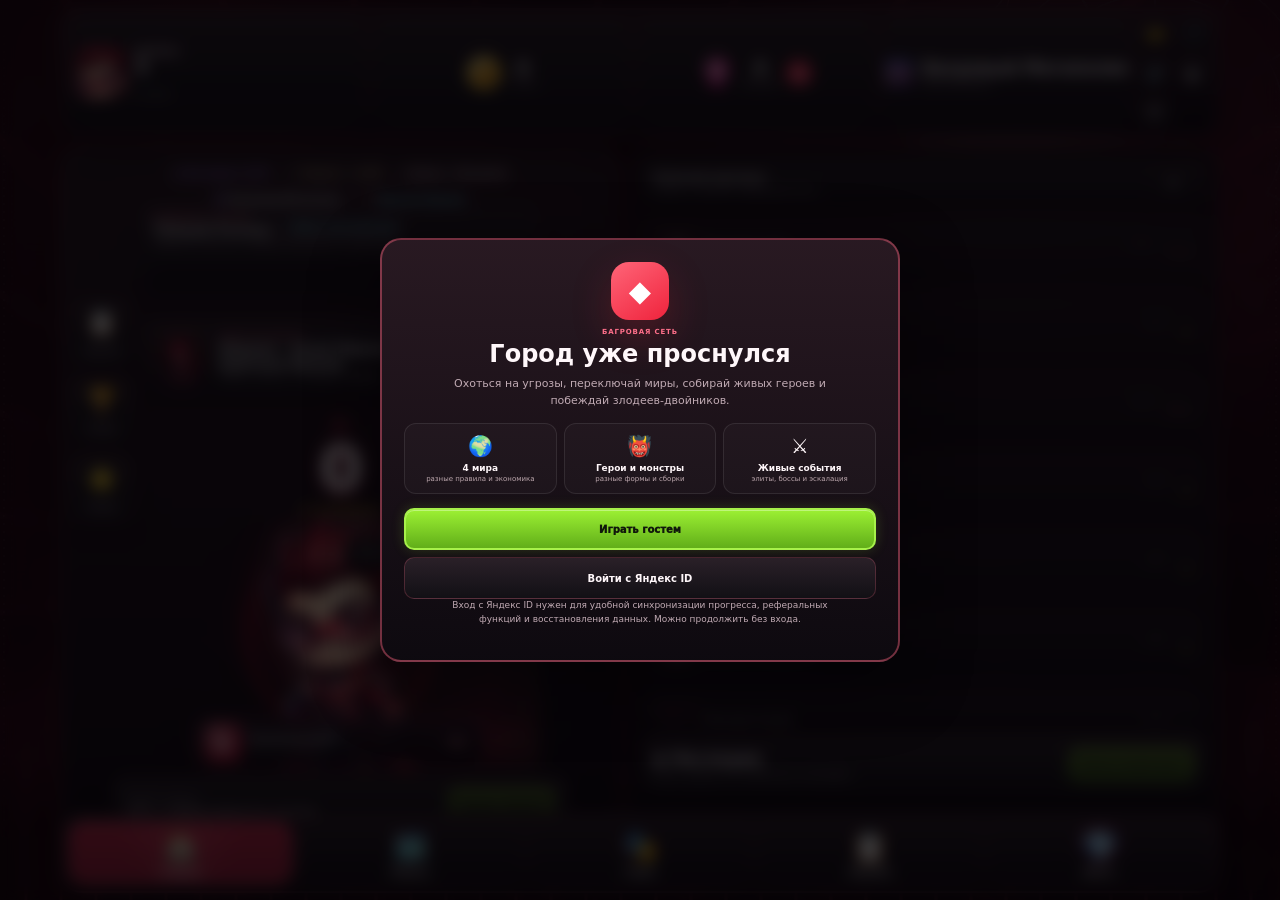
==== commit a3c1b51f: "fix character cutouts and stage layout" ====
--- a/index.html
+++ b/index.html
@@ -5,10 +5,10 @@
   <meta name="viewport" content="width=device-width,initial-scale=1,maximum-scale=1,user-scalable=no,viewport-fit=cover">
   <meta name="theme-color" content="#160508">
   <title>Багровая Сеть: Живые Злодеи</title>
-  <link rel="stylesheet" href="style.css">
-  <link rel="stylesheet" href="premium_skin.css">
+  <link rel="stylesheet" href="style.css?v=20.0.2">
+  <link rel="stylesheet" href="premium_skin.css?v=20.0.2">
 </head>
-<body data-build="0.20.0">
+<body data-build="0.20.2">
   <div class="comic-bg" aria-hidden="true">
     <div class="moon"></div>
     <div class="speed-lines"></div>
@@ -36,7 +36,7 @@
 
   <div id="releaseSplash" class="release-splash">
     <div class="release-splash-glow"></div>
-    <img src="assets/chibi/arsen.webp" alt="" class="release-splash-hero">
+    <img src="assets/chibi/arsen.webp?v=20.0.2" alt="" class="release-splash-hero">
     <div class="release-splash-logo">◆</div>
     <h1>БАГРОВАЯ СЕТЬ</h1>
     <p>WebGL Patrol</p>
@@ -47,7 +47,7 @@
   <div class="app">
     <header class="hud glass premium-hud">
       <div class="hud-profile">
-        <div class="hud-avatar-frame"><img id="topHeroAvatar" src="assets/chibi/arsen.webp" alt="Герой"></div>
+        <div class="hud-avatar-frame"><img id="topHeroAvatar" src="assets/chibi/arsen.webp?v=20.0.2" alt="Герой"></div>
         <div class="hud-level-copy"><span>УРОВЕНЬ</span><b id="rankText">1</b><div class="rank-track"><div id="rankFill"></div></div><small id="xpText">0 / 100 XP</small></div>
       </div>
       <button class="hud-resource hud-coin" data-home-focus="true"><span class="hud-resource-icon">✦</span><div><b id="topThreats">0</b><small id="topPerSecond">+0/сек</small></div></button>
@@ -595,7 +595,7 @@
   <div id="tutorialOverlay" class="tutorial-overlay hidden">
     <div id="tutorialDim" class="tutorial-dim"></div>
     <div class="tutorial-coach">
-      <img src="assets/chibi/arsen.webp" alt="Арсен">
+      <img src="assets/chibi/arsen.webp?v=20.0.2" alt="Арсен">
       <div class="tutorial-copy">
         <span id="tutorialEyebrow">ПЕРВЫЙ ПАТРУЛЬ · 1/5</span>
         <b id="tutorialTitle">Проверь паутину</b>
@@ -609,7 +609,7 @@
 
 
   <aside id="rcDiagnostics" class="rc-diagnostics hidden" aria-label="Release Candidate diagnostics">
-    <div class="rc-diag-head"><b>BUILD 0.20.0</b><button id="rcDiagClose" type="button">×</button></div>
+    <div class="rc-diag-head"><b>BUILD 0.20.2</b><button id="rcDiagClose" type="button">×</button></div>
     <div class="rc-diag-grid">
       <span>SDK</span><b id="diagSdk">waiting</b>
       <span>Game Ready</span><b id="diagReady">no</b>
@@ -623,6 +623,6 @@
     <small>?rc-debug=1 · для проверки черновика</small>
   </aside>
 
-  <script src="game.js"></script>
+  <script src="game.js?v=20.0.2"></script>
 </body>
 </html>
--- a/premium_skin.css
+++ b/premium_skin.css
@@ -668,3 +668,69 @@
 @media(prefers-reduced-motion:reduce){
   .figure-specular,.figure-eye-flash,.asset-villain[data-motion="orbit"] .villain-sprite,.asset-villain[data-motion="specter"] .villain-sprite{animation:none!important}
 }
+
+/* =========================================================
+   V20.2 — CHARACTER SAFE AREA / CENTERED ULTIMATE
+   Every figure gets its own optical scale. The stage clips only its own
+   artwork, so no hero or boss can cover the level, stats or action cards.
+   ========================================================= */
+.premium-hero-stage{overflow:hidden!important;contain:paint;min-height:255px!important}
+.level-card,.mini-stats,.action-grid{position:relative;z-index:2}
+
+.hero-model{--hero-art-size:80%}
+.hero-model[data-model="arsen"]{--hero-art-size:80%}
+.hero-model[data-model="nika"]{--hero-art-size:76%}
+.hero-model[data-model="rey"]{--hero-art-size:82%}
+.hero-model[data-model="mira"]{--hero-art-size:78%}
+.hero-model[data-model="kai"]{--hero-art-size:82%}
+.hero-model[data-model="umbra"]{--hero-art-size:80%}
+.hero-model .figure-body-plane .chibi-sprite,
+.hero-model .figure-extrusion img{width:var(--hero-art-size)!important;height:var(--hero-art-size)!important;object-fit:contain!important}
+
+.asset-villain{--villain-art-size:84%}
+.asset-villain[data-villain="morana"]{--villain-art-size:82%}
+.asset-villain[data-villain="volt"]{--villain-art-size:86%}
+.asset-villain[data-villain="magnetron"]{--villain-art-size:84%}
+.asset-villain[data-villain="burrower"]{--villain-art-size:86%}
+.asset-villain[data-villain="grimoire"]{--villain-art-size:82%}
+.asset-villain[data-villain="cryon"]{--villain-art-size:84%}
+.asset-villain[data-villain="onyx"]{--villain-art-size:84%}
+.asset-villain[data-villain="singular"]{--villain-art-size:84%}
+.asset-villain .figure-body-plane .villain-sprite,
+.asset-villain .villain-extrusion img{width:var(--villain-art-size)!important;height:var(--villain-art-size)!important;object-fit:contain!important}
+
+.hero-button:not(.threat-mode){margin-bottom:28px!important}
+.ultimate-panel{
+  left:50%!important;right:auto!important;bottom:7px!important;margin:0!important;
+  width:min(300px,70%)!important;
+  transform:translateX(-50%) translateZ(40px)!important;
+  transform-origin:50% 50%!important
+}
+
+@media(max-width:900px){
+  .premium-hero-stage{min-height:238px!important}
+  .hero-model[data-model="arsen"]{--hero-art-size:74%}
+  .hero-model[data-model="nika"]{--hero-art-size:72%}
+  .hero-model[data-model="rey"]{--hero-art-size:78%}
+  .hero-model[data-model="mira"]{--hero-art-size:75%}
+  .hero-model[data-model="kai"]{--hero-art-size:78%}
+  .hero-model[data-model="umbra"]{--hero-art-size:76%}
+  .asset-villain[data-villain]{--villain-art-size:80%}
+  .asset-villain[data-villain="morana"],.asset-villain[data-villain="grimoire"]{--villain-art-size:77%}
+  .hero-button:not(.threat-mode){margin-bottom:25px!important}
+  .ultimate-panel{width:min(286px,72%)!important;bottom:6px!important}
+}
+
+@media(max-width:520px){
+  .premium-hero-stage{min-height:224px!important}
+  .hero-model[data-model="arsen"]{--hero-art-size:68%}
+  .hero-model[data-model="nika"]{--hero-art-size:66%}
+  .hero-model[data-model="rey"]{--hero-art-size:72%}
+  .hero-model[data-model="mira"]{--hero-art-size:68%}
+  .hero-model[data-model="kai"]{--hero-art-size:72%}
+  .hero-model[data-model="umbra"]{--hero-art-size:70%}
+  .asset-villain[data-villain]{--villain-art-size:74%}
+  .asset-villain[data-villain="morana"],.asset-villain[data-villain="grimoire"]{--villain-art-size:71%}
+  .hero-button:not(.threat-mode){margin-bottom:23px!important}
+  .ultimate-panel{width:min(272px,76%)!important;bottom:5px!important}
+}
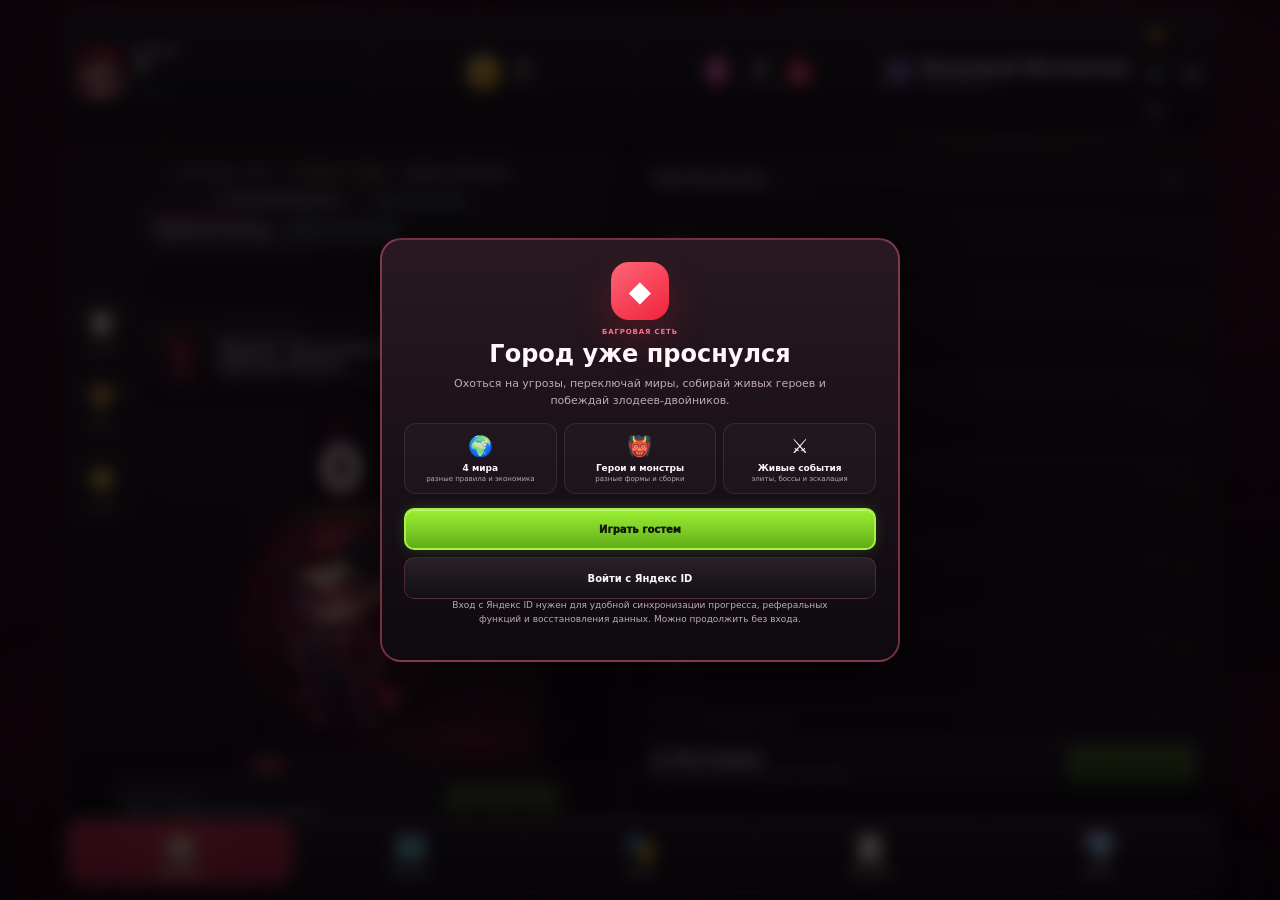
==== commit 401daae2: "fix keep character and ultimate in separate rows" ====
--- a/index.html
+++ b/index.html
@@ -5,10 +5,10 @@
   <meta name="viewport" content="width=device-width,initial-scale=1,maximum-scale=1,user-scalable=no,viewport-fit=cover">
   <meta name="theme-color" content="#160508">
   <title>Багровая Сеть: Живые Злодеи</title>
-  <link rel="stylesheet" href="style.css?v=20.0.2">
-  <link rel="stylesheet" href="premium_skin.css?v=20.0.2">
+  <link rel="stylesheet" href="style.css?v=20.0.3">
+  <link rel="stylesheet" href="premium_skin.css?v=20.0.3">
 </head>
-<body data-build="0.20.2">
+<body data-build="0.20.3">
   <div class="comic-bg" aria-hidden="true">
     <div class="moon"></div>
     <div class="speed-lines"></div>
@@ -36,7 +36,7 @@
 
   <div id="releaseSplash" class="release-splash">
     <div class="release-splash-glow"></div>
-    <img src="assets/chibi/arsen.webp?v=20.0.2" alt="" class="release-splash-hero">
+    <img src="assets/chibi/arsen.webp?v=20.0.3" alt="" class="release-splash-hero">
     <div class="release-splash-logo">◆</div>
     <h1>БАГРОВАЯ СЕТЬ</h1>
     <p>WebGL Patrol</p>
@@ -47,7 +47,7 @@
   <div class="app">
     <header class="hud glass premium-hud">
       <div class="hud-profile">
-        <div class="hud-avatar-frame"><img id="topHeroAvatar" src="assets/chibi/arsen.webp?v=20.0.2" alt="Герой"></div>
+        <div class="hud-avatar-frame"><img id="topHeroAvatar" src="assets/chibi/arsen.webp?v=20.0.3" alt="Герой"></div>
         <div class="hud-level-copy"><span>УРОВЕНЬ</span><b id="rankText">1</b><div class="rank-track"><div id="rankFill"></div></div><small id="xpText">0 / 100 XP</small></div>
       </div>
       <button class="hud-resource hud-coin" data-home-focus="true"><span class="hud-resource-icon">✦</span><div><b id="topThreats">0</b><small id="topPerSecond">+0/сек</small></div></button>
@@ -595,7 +595,7 @@
   <div id="tutorialOverlay" class="tutorial-overlay hidden">
     <div id="tutorialDim" class="tutorial-dim"></div>
     <div class="tutorial-coach">
-      <img src="assets/chibi/arsen.webp?v=20.0.2" alt="Арсен">
+      <img src="assets/chibi/arsen.webp?v=20.0.3" alt="Арсен">
       <div class="tutorial-copy">
         <span id="tutorialEyebrow">ПЕРВЫЙ ПАТРУЛЬ · 1/5</span>
         <b id="tutorialTitle">Проверь паутину</b>
@@ -609,7 +609,7 @@
 
 
   <aside id="rcDiagnostics" class="rc-diagnostics hidden" aria-label="Release Candidate diagnostics">
-    <div class="rc-diag-head"><b>BUILD 0.20.2</b><button id="rcDiagClose" type="button">×</button></div>
+    <div class="rc-diag-head"><b>BUILD 0.20.3</b><button id="rcDiagClose" type="button">×</button></div>
     <div class="rc-diag-grid">
       <span>SDK</span><b id="diagSdk">waiting</b>
       <span>Game Ready</span><b id="diagReady">no</b>
@@ -623,6 +623,6 @@
     <small>?rc-debug=1 · для проверки черновика</small>
   </aside>
 
-  <script src="game.js?v=20.0.2"></script>
+  <script src="game.js?v=20.0.3"></script>
 </body>
 </html>
--- a/premium_skin.css
+++ b/premium_skin.css
@@ -670,67 +670,65 @@
 }
 
 /* =========================================================
-   V20.2 — CHARACTER SAFE AREA / CENTERED ULTIMATE
+   V20.3 — CHARACTER SAFE AREA / CENTERED ULTIMATE
    Every figure gets its own optical scale. The stage clips only its own
    artwork, so no hero or boss can cover the level, stats or action cards.
    ========================================================= */
 .premium-hero-stage{overflow:hidden!important;contain:paint;min-height:255px!important}
 .level-card,.mini-stats,.action-grid{position:relative;z-index:2}
 
-.hero-model{--hero-art-size:80%}
-.hero-model[data-model="arsen"]{--hero-art-size:80%}
-.hero-model[data-model="nika"]{--hero-art-size:76%}
-.hero-model[data-model="rey"]{--hero-art-size:82%}
-.hero-model[data-model="mira"]{--hero-art-size:78%}
-.hero-model[data-model="kai"]{--hero-art-size:82%}
-.hero-model[data-model="umbra"]{--hero-art-size:80%}
+.hero-model{--hero-art-size:68%}
+.hero-model[data-model="arsen"]{--hero-art-size:68%}
+.hero-model[data-model="nika"]{--hero-art-size:64%}
+.hero-model[data-model="rey"]{--hero-art-size:72%}
+.hero-model[data-model="mira"]{--hero-art-size:68%}
+.hero-model[data-model="kai"]{--hero-art-size:72%}
+.hero-model[data-model="umbra"]{--hero-art-size:70%}
 .hero-model .figure-body-plane .chibi-sprite,
 .hero-model .figure-extrusion img{width:var(--hero-art-size)!important;height:var(--hero-art-size)!important;object-fit:contain!important}
 
-.asset-villain{--villain-art-size:84%}
-.asset-villain[data-villain="morana"]{--villain-art-size:82%}
-.asset-villain[data-villain="volt"]{--villain-art-size:86%}
-.asset-villain[data-villain="magnetron"]{--villain-art-size:84%}
-.asset-villain[data-villain="burrower"]{--villain-art-size:86%}
-.asset-villain[data-villain="grimoire"]{--villain-art-size:82%}
-.asset-villain[data-villain="cryon"]{--villain-art-size:84%}
-.asset-villain[data-villain="onyx"]{--villain-art-size:84%}
-.asset-villain[data-villain="singular"]{--villain-art-size:84%}
+.asset-villain{--villain-art-size:74%}
+.asset-villain[data-villain="morana"]{--villain-art-size:72%}
+.asset-villain[data-villain="volt"]{--villain-art-size:76%}
+.asset-villain[data-villain="magnetron"]{--villain-art-size:74%}
+.asset-villain[data-villain="burrower"]{--villain-art-size:76%}
+.asset-villain[data-villain="grimoire"]{--villain-art-size:72%}
+.asset-villain[data-villain="cryon"]{--villain-art-size:74%}
+.asset-villain[data-villain="onyx"]{--villain-art-size:74%}
+.asset-villain[data-villain="singular"]{--villain-art-size:74%}
 .asset-villain .figure-body-plane .villain-sprite,
 .asset-villain .villain-extrusion img{width:var(--villain-art-size)!important;height:var(--villain-art-size)!important;object-fit:contain!important}
 
-.hero-button:not(.threat-mode){margin-bottom:28px!important}
+.hero-button:not(.threat-mode){margin-bottom:0!important}
 .ultimate-panel{
-  left:50%!important;right:auto!important;bottom:7px!important;margin:0!important;
+  position:relative!important;left:auto!important;right:auto!important;bottom:auto!important;margin:0!important;
   width:min(300px,70%)!important;
-  transform:translateX(-50%) translateZ(40px)!important;
-  transform-origin:50% 50%!important
+  transform:translateZ(40px)!important;
+  transform-origin:50% 50%!important;justify-self:center!important;align-self:center!important
 }
 
 @media(max-width:900px){
   .premium-hero-stage{min-height:238px!important}
-  .hero-model[data-model="arsen"]{--hero-art-size:74%}
-  .hero-model[data-model="nika"]{--hero-art-size:72%}
-  .hero-model[data-model="rey"]{--hero-art-size:78%}
-  .hero-model[data-model="mira"]{--hero-art-size:75%}
-  .hero-model[data-model="kai"]{--hero-art-size:78%}
-  .hero-model[data-model="umbra"]{--hero-art-size:76%}
-  .asset-villain[data-villain]{--villain-art-size:80%}
-  .asset-villain[data-villain="morana"],.asset-villain[data-villain="grimoire"]{--villain-art-size:77%}
-  .hero-button:not(.threat-mode){margin-bottom:25px!important}
-  .ultimate-panel{width:min(286px,72%)!important;bottom:6px!important}
+  .hero-model[data-model="arsen"]{--hero-art-size:64%}
+  .hero-model[data-model="nika"]{--hero-art-size:62%}
+  .hero-model[data-model="rey"]{--hero-art-size:70%}
+  .hero-model[data-model="mira"]{--hero-art-size:65%}
+  .hero-model[data-model="kai"]{--hero-art-size:70%}
+  .hero-model[data-model="umbra"]{--hero-art-size:68%}
+  .asset-villain[data-villain]{--villain-art-size:70%}
+  .asset-villain[data-villain="morana"],.asset-villain[data-villain="grimoire"]{--villain-art-size:67%}
+  .ultimate-panel{width:min(286px,72%)!important}
 }
 
 @media(max-width:520px){
   .premium-hero-stage{min-height:224px!important}
-  .hero-model[data-model="arsen"]{--hero-art-size:68%}
-  .hero-model[data-model="nika"]{--hero-art-size:66%}
-  .hero-model[data-model="rey"]{--hero-art-size:72%}
-  .hero-model[data-model="mira"]{--hero-art-size:68%}
-  .hero-model[data-model="kai"]{--hero-art-size:72%}
-  .hero-model[data-model="umbra"]{--hero-art-size:70%}
-  .asset-villain[data-villain]{--villain-art-size:74%}
-  .asset-villain[data-villain="morana"],.asset-villain[data-villain="grimoire"]{--villain-art-size:71%}
-  .hero-button:not(.threat-mode){margin-bottom:23px!important}
-  .ultimate-panel{width:min(272px,76%)!important;bottom:5px!important}
-}
+  .hero-model[data-model="arsen"]{--hero-art-size:62%}
+  .hero-model[data-model="nika"]{--hero-art-size:60%}
+  .hero-model[data-model="rey"]{--hero-art-size:68%}
+  .hero-model[data-model="mira"]{--hero-art-size:62%}
+  .hero-model[data-model="kai"]{--hero-art-size:68%}
+  .hero-model[data-model="umbra"]{--hero-art-size:66%}
+  .asset-villain[data-villain]{--villain-art-size:66%}
+  .asset-villain[data-villain="morana"],.asset-villain[data-villain="grimoire"]{--villain-art-size:63%}
+  .ultimate-panel{width:min(272px,76%)!important}
+}
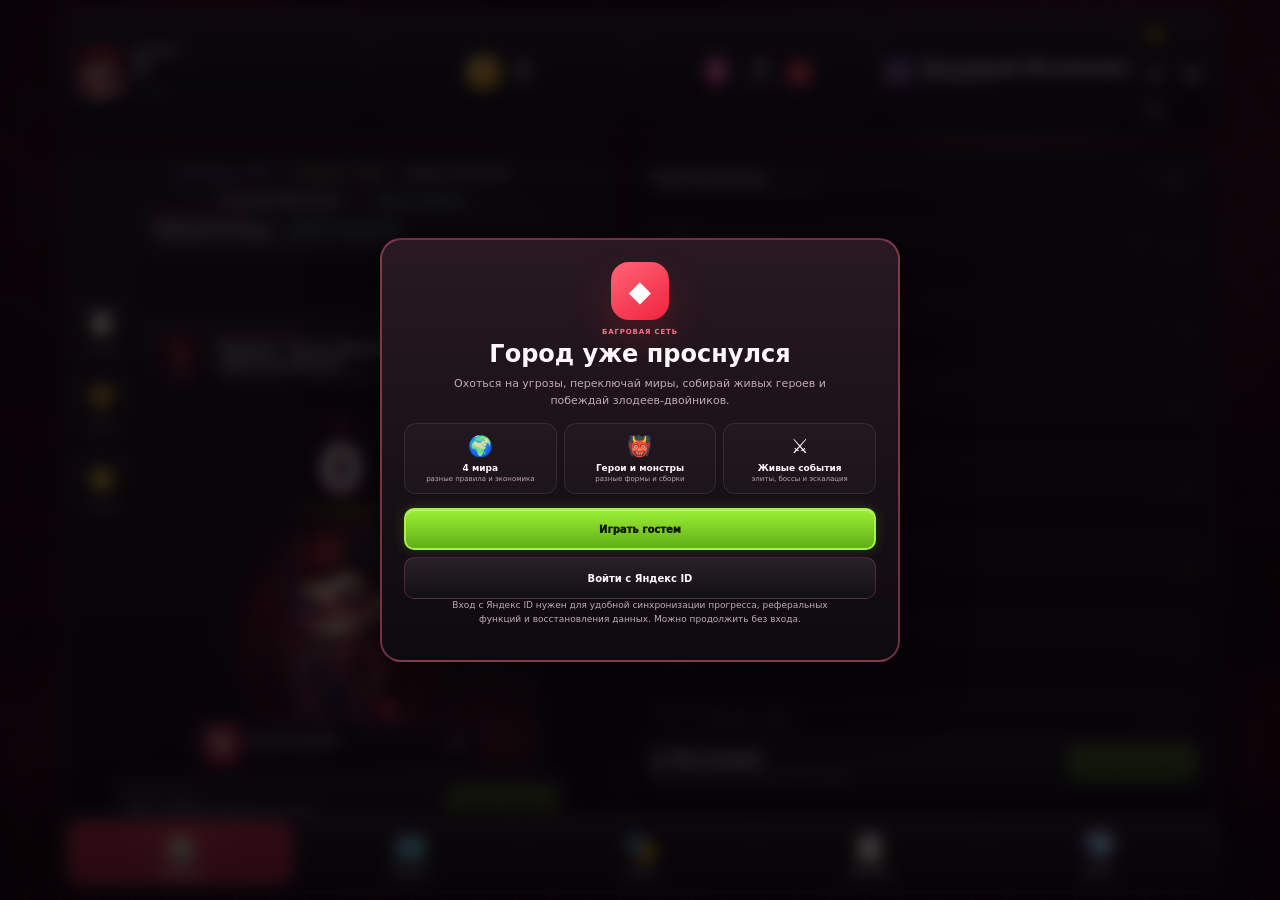
==== commit 01e34202: "fix center ultimate inside safe character stage" ====
--- a/index.html
+++ b/index.html
@@ -5,10 +5,10 @@
   <meta name="viewport" content="width=device-width,initial-scale=1,maximum-scale=1,user-scalable=no,viewport-fit=cover">
   <meta name="theme-color" content="#160508">
   <title>Багровая Сеть: Живые Злодеи</title>
-  <link rel="stylesheet" href="style.css?v=20.0.3">
-  <link rel="stylesheet" href="premium_skin.css?v=20.0.3">
+  <link rel="stylesheet" href="style.css?v=20.0.4">
+  <link rel="stylesheet" href="premium_skin.css?v=20.0.4">
 </head>
-<body data-build="0.20.3">
+<body data-build="0.20.4">
   <div class="comic-bg" aria-hidden="true">
     <div class="moon"></div>
     <div class="speed-lines"></div>
@@ -36,7 +36,7 @@
 
   <div id="releaseSplash" class="release-splash">
     <div class="release-splash-glow"></div>
-    <img src="assets/chibi/arsen.webp?v=20.0.3" alt="" class="release-splash-hero">
+    <img src="assets/chibi/arsen.webp?v=20.0.4" alt="" class="release-splash-hero">
     <div class="release-splash-logo">◆</div>
     <h1>БАГРОВАЯ СЕТЬ</h1>
     <p>WebGL Patrol</p>
@@ -47,7 +47,7 @@
   <div class="app">
     <header class="hud glass premium-hud">
       <div class="hud-profile">
-        <div class="hud-avatar-frame"><img id="topHeroAvatar" src="assets/chibi/arsen.webp?v=20.0.3" alt="Герой"></div>
+        <div class="hud-avatar-frame"><img id="topHeroAvatar" src="assets/chibi/arsen.webp?v=20.0.4" alt="Герой"></div>
         <div class="hud-level-copy"><span>УРОВЕНЬ</span><b id="rankText">1</b><div class="rank-track"><div id="rankFill"></div></div><small id="xpText">0 / 100 XP</small></div>
       </div>
       <button class="hud-resource hud-coin" data-home-focus="true"><span class="hud-resource-icon">✦</span><div><b id="topThreats">0</b><small id="topPerSecond">+0/сек</small></div></button>
@@ -595,7 +595,7 @@
   <div id="tutorialOverlay" class="tutorial-overlay hidden">
     <div id="tutorialDim" class="tutorial-dim"></div>
     <div class="tutorial-coach">
-      <img src="assets/chibi/arsen.webp?v=20.0.3" alt="Арсен">
+      <img src="assets/chibi/arsen.webp?v=20.0.4" alt="Арсен">
       <div class="tutorial-copy">
         <span id="tutorialEyebrow">ПЕРВЫЙ ПАТРУЛЬ · 1/5</span>
         <b id="tutorialTitle">Проверь паутину</b>
@@ -609,7 +609,7 @@
 
 
   <aside id="rcDiagnostics" class="rc-diagnostics hidden" aria-label="Release Candidate diagnostics">
-    <div class="rc-diag-head"><b>BUILD 0.20.3</b><button id="rcDiagClose" type="button">×</button></div>
+    <div class="rc-diag-head"><b>BUILD 0.20.4</b><button id="rcDiagClose" type="button">×</button></div>
     <div class="rc-diag-grid">
       <span>SDK</span><b id="diagSdk">waiting</b>
       <span>Game Ready</span><b id="diagReady">no</b>
@@ -623,6 +623,6 @@
     <small>?rc-debug=1 · для проверки черновика</small>
   </aside>
 
-  <script src="game.js?v=20.0.3"></script>
+  <script src="game.js?v=20.0.4"></script>
 </body>
 </html>
--- a/premium_skin.css
+++ b/premium_skin.css
@@ -670,7 +670,7 @@
 }
 
 /* =========================================================
-   V20.3 — CHARACTER SAFE AREA / CENTERED ULTIMATE
+   V20.4 — CHARACTER SAFE AREA / CENTERED ULTIMATE
    Every figure gets its own optical scale. The stage clips only its own
    artwork, so no hero or boss can cover the level, stats or action cards.
    ========================================================= */
@@ -686,6 +686,8 @@
 .hero-model[data-model="umbra"]{--hero-art-size:70%}
 .hero-model .figure-body-plane .chibi-sprite,
 .hero-model .figure-extrusion img{width:var(--hero-art-size)!important;height:var(--hero-art-size)!important;object-fit:contain!important}
+.hero-model .figure-body-plane{transform:translateY(-5%) translateZ(30px) rotateY(var(--figure-look-x)) rotateX(var(--figure-look-y))!important}
+.hero-model .figure-extrusion{transform:translate3d(5px,-5%,-18px) scale(1.008)!important}
 
 .asset-villain{--villain-art-size:74%}
 .asset-villain[data-villain="morana"]{--villain-art-size:72%}
@@ -698,12 +700,14 @@
 .asset-villain[data-villain="singular"]{--villain-art-size:74%}
 .asset-villain .figure-body-plane .villain-sprite,
 .asset-villain .villain-extrusion img{width:var(--villain-art-size)!important;height:var(--villain-art-size)!important;object-fit:contain!important}
+.asset-villain .figure-body-plane{transform:translateY(-4%) translateZ(30px) rotateY(var(--figure-look-x)) rotateX(var(--figure-look-y))!important}
+.asset-villain .villain-extrusion{transform:translate3d(5px,-4%,-18px) scale(1.008)!important}
 
 .hero-button:not(.threat-mode){margin-bottom:0!important}
 .ultimate-panel{
-  position:relative!important;left:auto!important;right:auto!important;bottom:auto!important;margin:0!important;
+  position:absolute!important;left:50%!important;right:auto!important;bottom:5px!important;margin:0!important;
   width:min(300px,70%)!important;
-  transform:translateZ(40px)!important;
+  transform:translateX(-50%) translateZ(40px)!important;
   transform-origin:50% 50%!important;justify-self:center!important;align-self:center!important
 }
 
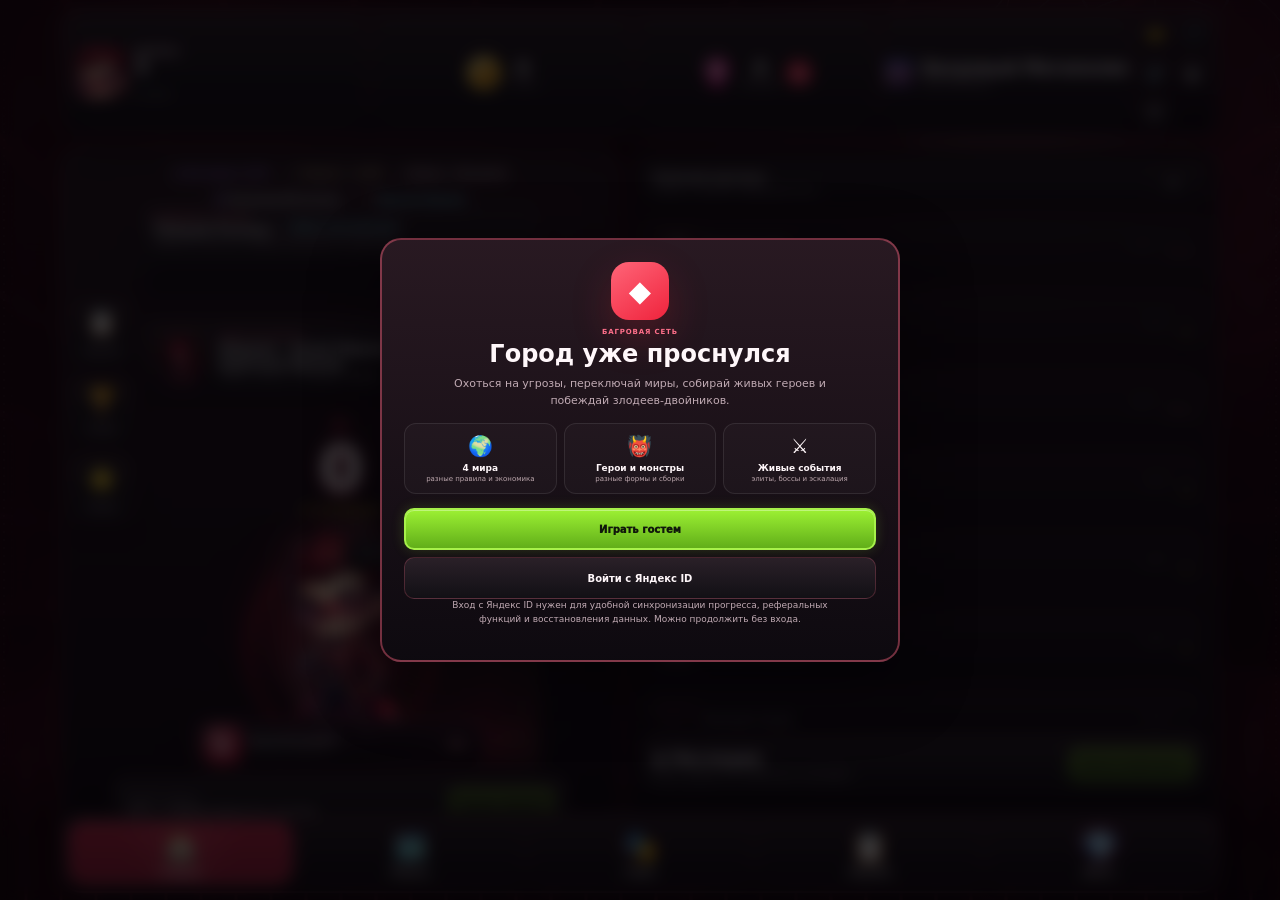
==== commit 44576876: "Preserve invasion palettes through villain animations" ====
--- a/index.html
+++ b/index.html
@@ -5,10 +5,10 @@
   <meta name="viewport" content="width=device-width,initial-scale=1,maximum-scale=1,user-scalable=no,viewport-fit=cover">
   <meta name="theme-color" content="#160508">
   <title>Багровая Сеть: Живые Злодеи</title>
-  <link rel="stylesheet" href="style.css?v=20.0.4">
-  <link rel="stylesheet" href="premium_skin.css?v=20.0.4">
+  <link rel="stylesheet" href="style.css?v=20.0.6">
+  <link rel="stylesheet" href="premium_skin.css?v=20.0.6">
 </head>
-<body data-build="0.20.4">
+<body data-build="0.20.6">
   <div class="comic-bg" aria-hidden="true">
     <div class="moon"></div>
     <div class="speed-lines"></div>
@@ -36,7 +36,7 @@
 
   <div id="releaseSplash" class="release-splash">
     <div class="release-splash-glow"></div>
-    <img src="assets/chibi/arsen.webp?v=20.0.4" alt="" class="release-splash-hero">
+    <img src="assets/chibi/arsen.webp?v=20.0.6" alt="" class="release-splash-hero">
     <div class="release-splash-logo">◆</div>
     <h1>БАГРОВАЯ СЕТЬ</h1>
     <p>WebGL Patrol</p>
@@ -47,7 +47,7 @@
   <div class="app">
     <header class="hud glass premium-hud">
       <div class="hud-profile">
-        <div class="hud-avatar-frame"><img id="topHeroAvatar" src="assets/chibi/arsen.webp?v=20.0.4" alt="Герой"></div>
+        <div class="hud-avatar-frame"><img id="topHeroAvatar" src="assets/chibi/arsen.webp?v=20.0.6" alt="Герой"></div>
         <div class="hud-level-copy"><span>УРОВЕНЬ</span><b id="rankText">1</b><div class="rank-track"><div id="rankFill"></div></div><small id="xpText">0 / 100 XP</small></div>
       </div>
       <button class="hud-resource hud-coin" data-home-focus="true"><span class="hud-resource-icon">✦</span><div><b id="topThreats">0</b><small id="topPerSecond">+0/сек</small></div></button>
@@ -595,7 +595,7 @@
   <div id="tutorialOverlay" class="tutorial-overlay hidden">
     <div id="tutorialDim" class="tutorial-dim"></div>
     <div class="tutorial-coach">
-      <img src="assets/chibi/arsen.webp?v=20.0.4" alt="Арсен">
+      <img src="assets/chibi/arsen.webp?v=20.0.6" alt="Арсен">
       <div class="tutorial-copy">
         <span id="tutorialEyebrow">ПЕРВЫЙ ПАТРУЛЬ · 1/5</span>
         <b id="tutorialTitle">Проверь паутину</b>
@@ -609,7 +609,7 @@
 
 
   <aside id="rcDiagnostics" class="rc-diagnostics hidden" aria-label="Release Candidate diagnostics">
-    <div class="rc-diag-head"><b>BUILD 0.20.4</b><button id="rcDiagClose" type="button">×</button></div>
+    <div class="rc-diag-head"><b>BUILD 0.20.6</b><button id="rcDiagClose" type="button">×</button></div>
     <div class="rc-diag-grid">
       <span>SDK</span><b id="diagSdk">waiting</b>
       <span>Game Ready</span><b id="diagReady">no</b>
@@ -623,6 +623,6 @@
     <small>?rc-debug=1 · для проверки черновика</small>
   </aside>
 
-  <script src="game.js?v=20.0.4"></script>
+  <script src="game.js?v=20.0.6"></script>
 </body>
 </html>
--- a/premium_skin.css
+++ b/premium_skin.css
@@ -499,8 +499,8 @@
 
 /* Hand-authored enemy SVGs remain as fallbacks; named bosses use full
    production cutouts with their own animation personalities. */
-.asset-villain{overflow:visible!important;isolation:isolate}
-.villain-sprite{position:relative;z-index:4;width:94%;height:96%;object-fit:contain;filter:drop-shadow(0 20px 17px rgba(0,0,0,.46)) drop-shadow(0 0 14px color-mix(in srgb,var(--villainGlow) 26%,transparent));transform-origin:50% 88%;will-change:transform;backface-visibility:hidden}
+.asset-villain{overflow:visible!important;isolation:isolate;--invasion-filter:hue-rotate(var(--invasion-hue,0deg)) saturate(var(--invasion-saturation,1)) brightness(var(--invasion-brightness,1)) contrast(var(--invasion-contrast,1))}
+.villain-sprite{position:relative;z-index:4;width:94%;height:96%;object-fit:contain;filter:var(--invasion-filter) drop-shadow(0 20px 17px rgba(0,0,0,.46)) drop-shadow(0 0 14px color-mix(in srgb,var(--villainGlow) 26%,transparent));transform-origin:50% 88%;will-change:transform;backface-visibility:hidden}
 .enemy-button-boss .villain-sprite{width:100%;height:100%}
 .asset-villain[data-motion="stalker"] .villain-sprite{animation:villainStalker 3.2s ease-in-out infinite}
 .asset-villain[data-motion="glitch"] .villain-sprite{animation:villainGlitch 2.75s steps(1,end) infinite}
@@ -512,7 +512,7 @@
 .villain-scan{position:absolute;z-index:6;left:18%;right:18%;top:20%;height:2px;background:linear-gradient(90deg,transparent,var(--villainGlow),transparent);box-shadow:0 0 10px var(--villainGlow);opacity:.6;animation:villainScan 3.4s ease-in-out infinite;pointer-events:none}
 .hero-button.shooting.threat-mode .villain-sprite{animation:villainSpriteImpact .22s ease-out!important}
 .villain-card:not(.asset-villain){animation:villainIdle 3.8s ease-in-out infinite}.villain-card:not(.asset-villain) .enemy-svg{animation:none!important;transform:translateZ(18px) rotateY(var(--stage-counter-y)) rotateX(var(--stage-counter-x))!important}.hero-button.shooting.threat-mode .villain-card:not(.asset-villain){animation:villainImpact .2s ease-out!important}
-html[data-theme="light"] .villain-sprite{filter:drop-shadow(0 18px 15px rgba(50,66,88,.24)) drop-shadow(0 0 10px color-mix(in srgb,var(--villainGlow) 24%,transparent))}
+html[data-theme="light"] .villain-sprite{filter:var(--invasion-filter) drop-shadow(0 18px 15px rgba(50,66,88,.24)) drop-shadow(0 0 10px color-mix(in srgb,var(--villainGlow) 24%,transparent))}
 
 /* The boss is visible before combat, both on Home and in the district list. */
 .boss-rush-card{grid-template-columns:58px minmax(0,1fr) auto!important}
@@ -553,8 +553,8 @@
 @keyframes heroAliveKai{0%,100%{transform:translateY(1px) scale(1)}50%{transform:translateY(-4px) scale(1.025)}}
 @keyframes heroRigGlance{0%,100%{transform:none}35%{transform:translateX(5px) rotateY(5deg)}65%{transform:translateX(-2px) rotateY(-2deg)}}@keyframes heroRigCharge{0%,100%{filter:brightness(1)}45%{filter:brightness(1.24) saturate(1.15);transform:scale(1.025)}}@keyframes heroRigReady{0%,100%{transform:none}35%{transform:translateY(-4px) rotate(-1deg)}70%{transform:translateY(-1px) rotate(.5deg)}}
 @keyframes modelAura{0%,100%{opacity:.55;transform:scale(.94)}50%{opacity:.95;transform:scale(1.08)}}@keyframes modelShadow{0%,100%{opacity:.48;transform:translateZ(-18px) rotateX(70deg) scale(1)}50%{opacity:.32;transform:translateZ(-18px) rotateX(70deg) scale(.86)}}@keyframes modelRing{to{transform:translateZ(-5px) rotateX(68deg) rotateZ(360deg)}}@keyframes modelGlint{0%,68%,100%{opacity:0;transform:translateX(-20px) rotate(20deg)}76%{opacity:.72}88%{opacity:0;transform:translateX(110px) rotate(20deg)}}
-@keyframes villainStalker{0%,100%{transform:translateZ(20px) rotateY(5deg) translateY(1px) rotate(-1deg)}50%{transform:translateZ(29px) rotateY(-5deg) translateY(-8px) rotate(1.3deg)}}@keyframes villainGlitch{0%,20%,24%,50%,54%,100%{transform:translateZ(22px) translate(0,0) rotateY(4deg)}21%{transform:translateZ(28px) translate(5px,-3px) rotateY(-7deg);filter:hue-rotate(18deg) brightness(1.2)}52%{transform:translateZ(26px) translate(-4px,-5px) rotateY(8deg)}}@keyframes villainCrusher{0%,100%{transform:translateZ(18px) translateY(1px) scale(1)}50%{transform:translateZ(25px) translateY(-5px) scale(1.025)}}
-@keyframes villainPortal{0%,100%{opacity:.55;transform:scale(.9)}50%{opacity:1;transform:scale(1.08)}}@keyframes villainCore{0%,100%{opacity:.45;transform:translate(-50%,-50%) scale(.72)}50%{opacity:.95;transform:translate(-50%,-50%) scale(1.32)}}@keyframes villainScan{0%,100%{top:22%;opacity:0}18%{opacity:.7}70%{top:78%;opacity:.35}}@keyframes villainSpriteImpact{0%{transform:translateZ(20px)}35%{transform:translateZ(5px) translateX(8px) rotate(3deg) scale(.96);filter:brightness(1.5)}100%{transform:translateZ(20px)}}
+@keyframes villainStalker{0%,100%{transform:translateZ(20px) rotateY(5deg) translateY(1px) rotate(-1deg)}50%{transform:translateZ(29px) rotateY(-5deg) translateY(-8px) rotate(1.3deg)}}@keyframes villainGlitch{0%,20%,24%,50%,54%,100%{transform:translateZ(22px) translate(0,0) rotateY(4deg);filter:var(--invasion-filter) drop-shadow(0 20px 17px rgba(0,0,0,.46)) drop-shadow(0 0 14px color-mix(in srgb,var(--villainGlow) 26%,transparent))}21%{transform:translateZ(28px) translate(5px,-3px) rotateY(-7deg);filter:var(--invasion-filter) hue-rotate(18deg) brightness(1.2) drop-shadow(0 20px 17px rgba(0,0,0,.46)) drop-shadow(0 0 18px color-mix(in srgb,var(--villainGlow) 38%,transparent))}52%{transform:translateZ(26px) translate(-4px,-5px) rotateY(8deg);filter:var(--invasion-filter) drop-shadow(0 20px 17px rgba(0,0,0,.46)) drop-shadow(0 0 16px color-mix(in srgb,var(--villainGlow) 32%,transparent))}}@keyframes villainCrusher{0%,100%{transform:translateZ(18px) translateY(1px) scale(1)}50%{transform:translateZ(25px) translateY(-5px) scale(1.025)}}
+@keyframes villainPortal{0%,100%{opacity:.55;transform:scale(.9)}50%{opacity:1;transform:scale(1.08)}}@keyframes villainCore{0%,100%{opacity:.45;transform:translate(-50%,-50%) scale(.72)}50%{opacity:.95;transform:translate(-50%,-50%) scale(1.32)}}@keyframes villainScan{0%,100%{top:22%;opacity:0}18%{opacity:.7}70%{top:78%;opacity:.35}}@keyframes villainSpriteImpact{0%{transform:translateZ(20px);filter:var(--invasion-filter) drop-shadow(0 20px 17px rgba(0,0,0,.46))}35%{transform:translateZ(5px) translateX(8px) rotate(3deg) scale(.96);filter:var(--invasion-filter) brightness(1.5) drop-shadow(0 0 24px color-mix(in srgb,var(--villainGlow) 48%,transparent))}100%{transform:translateZ(20px);filter:var(--invasion-filter) drop-shadow(0 20px 17px rgba(0,0,0,.46))}}
 @keyframes bossPortrait{0%,100%{transform:translateY(1px) rotate(-.5deg)}50%{transform:translateY(-3px) rotate(.7deg)}}@keyframes rewardReady{0%,100%{box-shadow:0 0 0 color-mix(in srgb,var(--t-good-a) 0%,transparent)}50%{box-shadow:0 0 18px color-mix(in srgb,var(--t-good-a) 35%,transparent)}}
 
 @media(max-width:900px){
@@ -614,7 +614,7 @@
 @keyframes figureFocus{0%,100%{transform:translateZ(0) scale(1)}45%{transform:translateZ(22px) scale(1.035)}}
 @keyframes figureProwl{0%,100%{transform:translateX(0) rotateZ(0)}35%{transform:translateX(-7px) rotateZ(-1.4deg)}68%{transform:translateX(6px) rotateZ(1deg)}}
 @keyframes villainOrbit{0%,100%{transform:translate3d(0,2px,28px) rotateY(-3deg) rotateZ(-.4deg)}50%{transform:translate3d(0,-7px,42px) rotateY(4deg) rotateZ(.7deg)}}
-@keyframes villainSpecter{0%,100%{transform:translate3d(-2px,3px,26px) rotateY(-4deg);filter:drop-shadow(0 20px 17px rgba(0,0,0,.46)) drop-shadow(0 0 13px color-mix(in srgb,var(--villainGlow) 28%,transparent))}50%{transform:translate3d(3px,-8px,44px) rotateY(5deg);filter:drop-shadow(0 24px 21px rgba(0,0,0,.4)) drop-shadow(0 0 23px color-mix(in srgb,var(--villainGlow) 48%,transparent))}}
+@keyframes villainSpecter{0%,100%{transform:translate3d(-2px,3px,26px) rotateY(-4deg);filter:var(--invasion-filter) drop-shadow(0 20px 17px rgba(0,0,0,.46)) drop-shadow(0 0 13px color-mix(in srgb,var(--villainGlow) 28%,transparent))}50%{transform:translate3d(3px,-8px,44px) rotateY(5deg);filter:var(--invasion-filter) drop-shadow(0 24px 21px rgba(0,0,0,.4)) drop-shadow(0 0 23px color-mix(in srgb,var(--villainGlow) 48%,transparent))}}
 
 /* The enemy is the scene character during every alert: the hero is not left behind it. */
 .hero-visual,.enemy-visual{transition:opacity .24s ease,visibility .24s ease,transform .3s cubic-bezier(.2,.8,.2,1)}
@@ -736,3 +736,98 @@
   .asset-villain[data-villain="morana"],.asset-villain[data-villain="grimoire"]{--villain-art-size:63%}
   .ultimate-panel{width:min(272px,76%)!important}
 }
+
+/* =========================================================
+   V20.5 — ROSTER LABELS / LEVEL LAYERS / INVASION VARIANTS
+   ========================================================= */
+.character-card{
+  display:grid!important;
+  grid-template-rows:minmax(106px,1fr) auto auto!important;
+  align-content:stretch!important;
+  justify-items:center!important;
+}
+.character-avatar{
+  position:relative!important;
+  overflow:visible!important;
+  margin:0 auto 7px!important;
+}
+.character-nameplate{
+  position:absolute;
+  z-index:7;
+  left:50%;
+  bottom:-2px;
+  width:min(132px,calc(100% + 38px));
+  padding:5px 7px 4px;
+  border:1px solid color-mix(in srgb,var(--char-accent) 42%,rgba(255,255,255,.12));
+  border-radius:9px;
+  background:linear-gradient(180deg,rgba(23,18,27,.9),rgba(8,7,11,.97));
+  box-shadow:0 6px 14px rgba(0,0,0,.34),inset 0 1px 0 rgba(255,255,255,.07);
+  transform:translateX(-50%);
+  pointer-events:none;
+  box-sizing:border-box;
+}
+.character-nameplate b{
+  display:block!important;
+  color:#fff!important;
+  font-size:9px!important;
+  line-height:1.12!important;
+  text-wrap:balance;
+}
+.character-nameplate small{
+  display:block!important;
+  margin-top:2px!important;
+  color:color-mix(in srgb,var(--char-accent) 78%,white)!important;
+  font-size:5.5px!important;
+  line-height:1.1!important;
+  letter-spacing:.055em;
+  text-transform:uppercase;
+}
+.character-card.selected .character-nameplate{
+  border-color:var(--char-accent);
+  box-shadow:0 0 15px color-mix(in srgb,var(--char-accent) 30%,transparent),0 6px 14px rgba(0,0,0,.38);
+}
+.character-lock{z-index:9!important}
+.character-choice-state{
+  margin-top:2px!important;
+  color:var(--t-muted)!important;
+  font-size:6px!important;
+  font-weight:850;
+  letter-spacing:.04em;
+}
+.character-card.selected .character-choice-state{color:var(--char-accent)!important}
+.character-passive{align-self:start;margin-top:4px!important;font-size:6.5px!important}
+
+.levels-tab.active{
+  grid-template-rows:auto auto minmax(0,1fr)!important;
+  align-content:stretch!important;
+  overflow:hidden!important;
+}
+.levels-tab>.daily-header{grid-row:1;position:relative;z-index:6}
+.levels-tab>.tactics-panel{
+  grid-row:2;
+  position:relative!important;
+  z-index:5!important;
+  pointer-events:auto!important;
+  isolation:isolate;
+}
+.levels-tab>.level-list{
+  grid-row:3;
+  min-height:0!important;
+  overflow-y:auto!important;
+  position:relative;
+  z-index:1;
+}
+
+.asset-villain[data-invasion]:not([data-invasion="boss"]) .villain-portal{
+  background:radial-gradient(circle,color-mix(in srgb,var(--villainGlow) 34%,transparent),color-mix(in srgb,var(--villainAccent) 11%,transparent) 38%,transparent 69%);
+}
+.asset-villain[data-invasion]:not([data-invasion="boss"]) .villain-scan{
+  box-shadow:0 0 15px var(--villainGlow),0 0 28px color-mix(in srgb,var(--villainAccent) 36%,transparent);
+}
+
+@media(max-width:520px){
+  .character-card{grid-template-rows:minmax(100px,1fr) auto auto!important}
+  .character-nameplate{width:min(126px,calc(100% + 34px))}
+  .character-nameplate b{font-size:8.5px!important}
+  .levels-tab>.tactics-panel{padding:7px!important}
+}
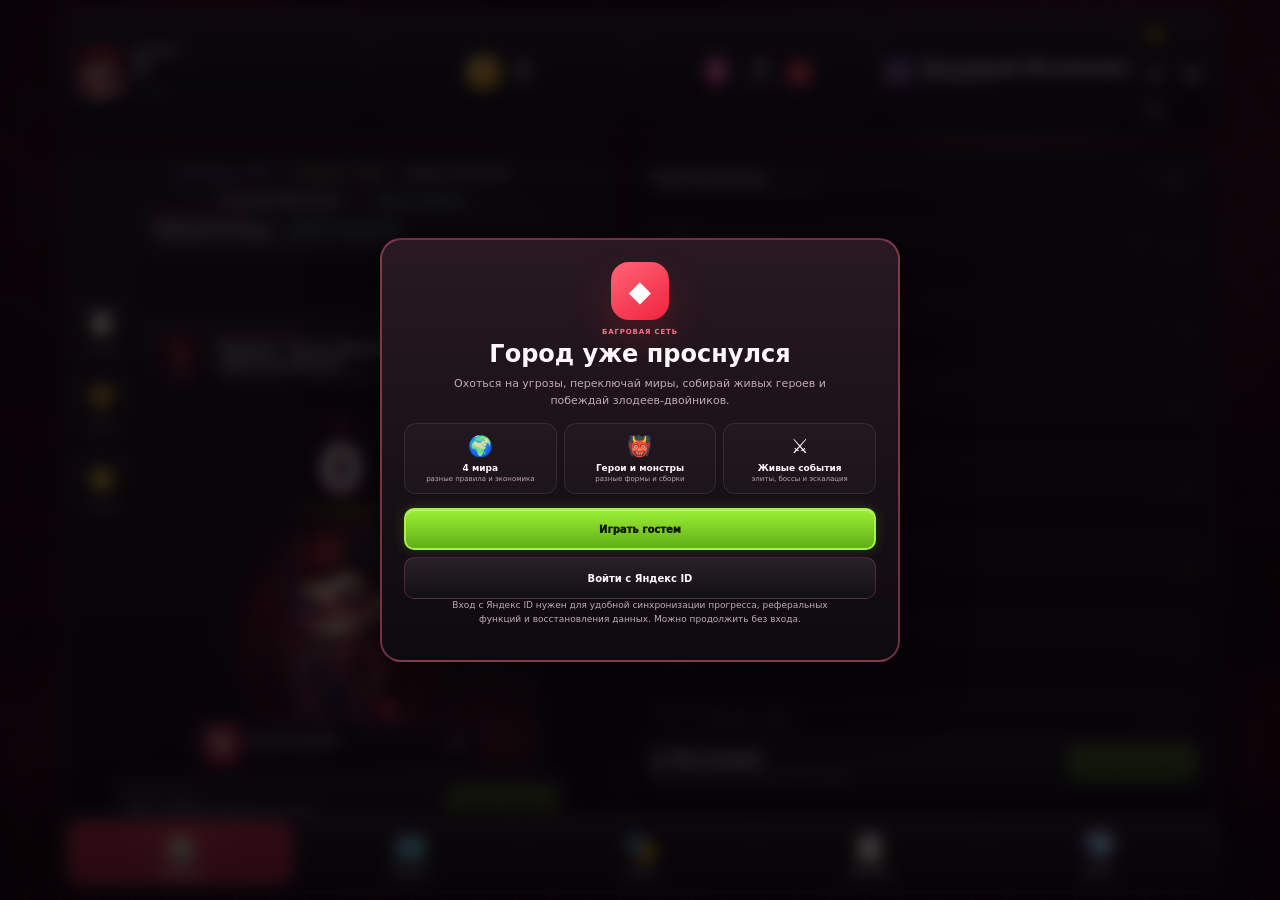
==== commit 4611cafb: "Release 1.0.0 for Yandex Games Finalize ad disclosure and lifecycle safety, update production brandi" ====
--- a/index.html
+++ b/index.html
@@ -4,11 +4,11 @@
   <meta charset="utf-8">
   <meta name="viewport" content="width=device-width,initial-scale=1,maximum-scale=1,user-scalable=no,viewport-fit=cover">
   <meta name="theme-color" content="#160508">
-  <title>Багровая Сеть: Живые Злодеи</title>
-  <link rel="stylesheet" href="style.css?v=20.0.6">
-  <link rel="stylesheet" href="premium_skin.css?v=20.0.6">
+  <title>Багровая Сеть: Живой Патруль</title>
+  <link rel="stylesheet" href="style.css?v=1.0.0">
+  <link rel="stylesheet" href="premium_skin.css?v=1.0.0">
 </head>
-<body data-build="0.20.6">
+<body data-build="1.0.0">
   <div class="comic-bg" aria-hidden="true">
     <div class="moon"></div>
     <div class="speed-lines"></div>
@@ -36,7 +36,7 @@
 
   <div id="releaseSplash" class="release-splash">
     <div class="release-splash-glow"></div>
-    <img src="assets/chibi/arsen.webp?v=20.0.6" alt="" class="release-splash-hero">
+    <img src="assets/chibi/arsen.webp?v=1.0.0" alt="" class="release-splash-hero">
     <div class="release-splash-logo">◆</div>
     <h1>БАГРОВАЯ СЕТЬ</h1>
     <p>WebGL Patrol</p>
@@ -47,7 +47,7 @@
   <div class="app">
     <header class="hud glass premium-hud">
       <div class="hud-profile">
-        <div class="hud-avatar-frame"><img id="topHeroAvatar" src="assets/chibi/arsen.webp?v=20.0.6" alt="Герой"></div>
+        <div class="hud-avatar-frame"><img id="topHeroAvatar" src="assets/chibi/arsen.webp?v=1.0.0" alt="Герой"></div>
         <div class="hud-level-copy"><span>УРОВЕНЬ</span><b id="rankText">1</b><div class="rank-track"><div id="rankFill"></div></div><small id="xpText">0 / 100 XP</small></div>
       </div>
       <button class="hud-resource hud-coin" data-home-focus="true"><span class="hud-resource-icon">✦</span><div><b id="topThreats">0</b><small id="topPerSecond">+0/сек</small></div></button>
@@ -75,7 +75,7 @@
         </div>
         <div class="side-actions side-right" aria-label="Награды">
           <button class="side-action" id="sideGiftBtn"><span>🎁</span><b>ПОДАРОК</b><i id="sideGiftDot" class="hidden">!</i></button>
-          <button class="side-action" id="sideSpinBtn"><span>🎡</span><b>БУСТ</b></button>
+          <button class="side-action" id="sideSpinBtn" aria-label="Смотреть рекламу: Адреналин x2 на 2 минуты"><span>🎬</span><b>РЕКЛАМА x2</b></button>
           <button class="side-action" id="sideFreeBtn"><span>🧰</span><b>ТАЙНИК</b></button>
         </div>
         <div class="resource-row">
@@ -286,7 +286,7 @@
         <div class="action-grid">
           <button id="rewardBtn" class="action-card green-card">
             <span class="action-icon">▶</span>
-            <span><b>Адреналин x2</b><small id="rewardHint">ускорить дозор на 2 минуты</small></span>
+            <span><b>Реклама: Адреналин x2</b><small id="rewardHint">за просмотр · x2 на 2 минуты</small></span>
           </button>
           <button id="chestBtn" class="action-card amber-card">
             <span class="action-icon">🧰</span>
@@ -595,7 +595,7 @@
   <div id="tutorialOverlay" class="tutorial-overlay hidden">
     <div id="tutorialDim" class="tutorial-dim"></div>
     <div class="tutorial-coach">
-      <img src="assets/chibi/arsen.webp?v=20.0.6" alt="Арсен">
+      <img src="assets/chibi/arsen.webp?v=1.0.0" alt="Арсен">
       <div class="tutorial-copy">
         <span id="tutorialEyebrow">ПЕРВЫЙ ПАТРУЛЬ · 1/5</span>
         <b id="tutorialTitle">Проверь паутину</b>
@@ -609,7 +609,7 @@
 
 
   <aside id="rcDiagnostics" class="rc-diagnostics hidden" aria-label="Release Candidate diagnostics">
-    <div class="rc-diag-head"><b>BUILD 0.20.6</b><button id="rcDiagClose" type="button">×</button></div>
+    <div class="rc-diag-head"><b>BUILD 1.0.0</b><button id="rcDiagClose" type="button">×</button></div>
     <div class="rc-diag-grid">
       <span>SDK</span><b id="diagSdk">waiting</b>
       <span>Game Ready</span><b id="diagReady">no</b>
@@ -623,6 +623,6 @@
     <small>?rc-debug=1 · для проверки черновика</small>
   </aside>
 
-  <script src="game.js?v=20.0.6"></script>
+  <script src="game.js?v=1.0.0"></script>
 </body>
 </html>
